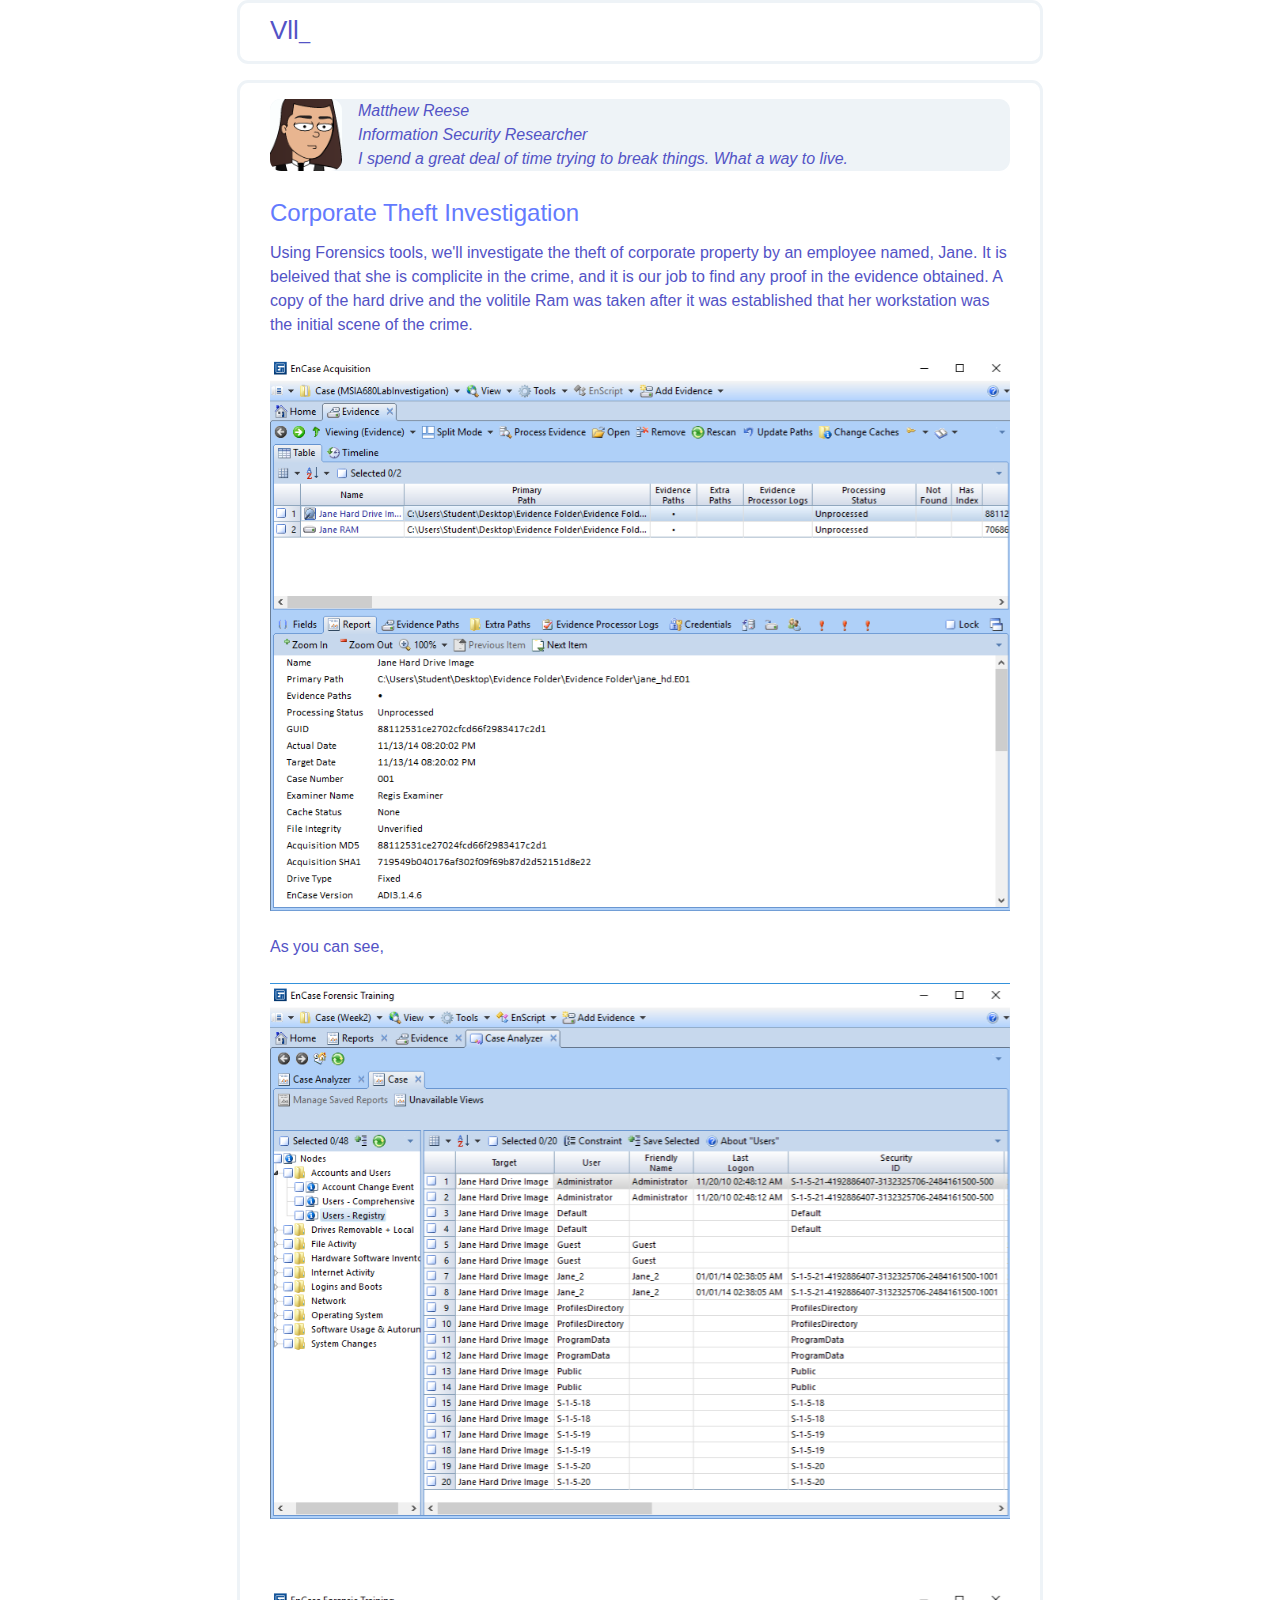
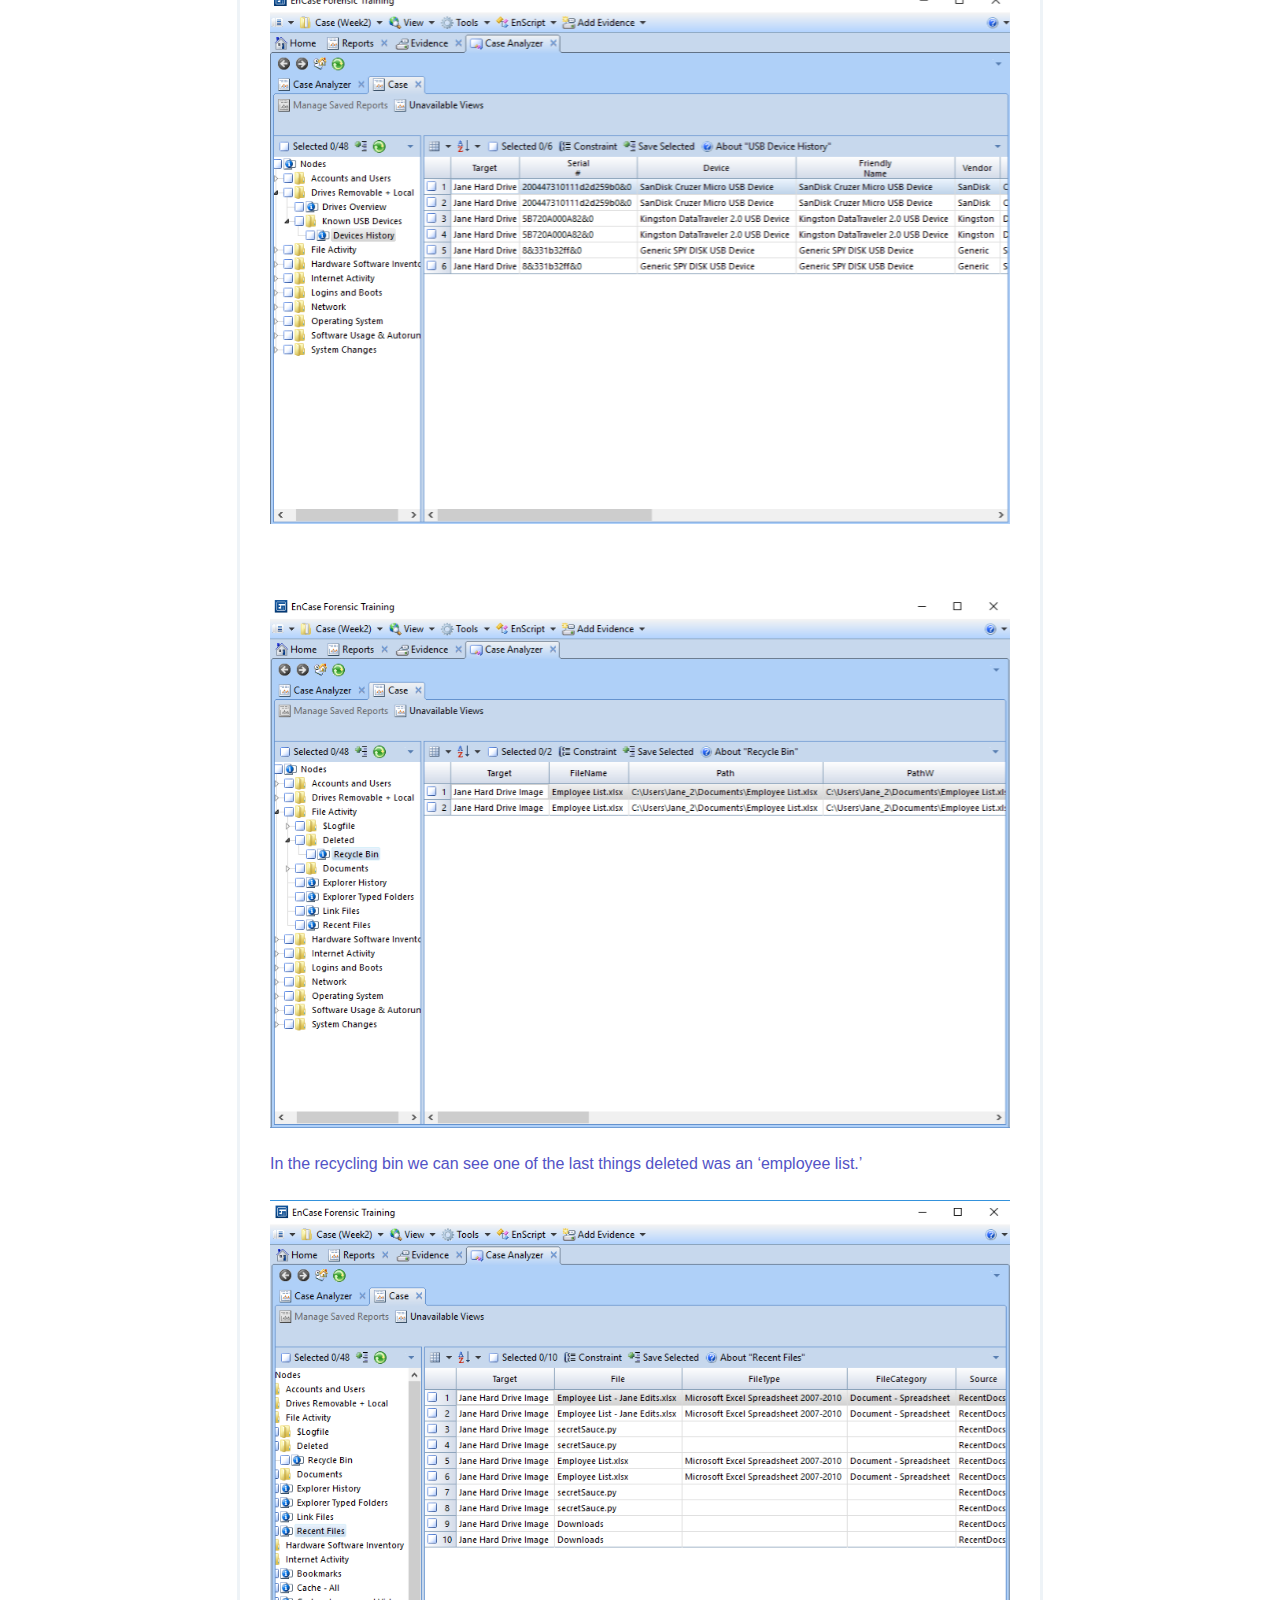
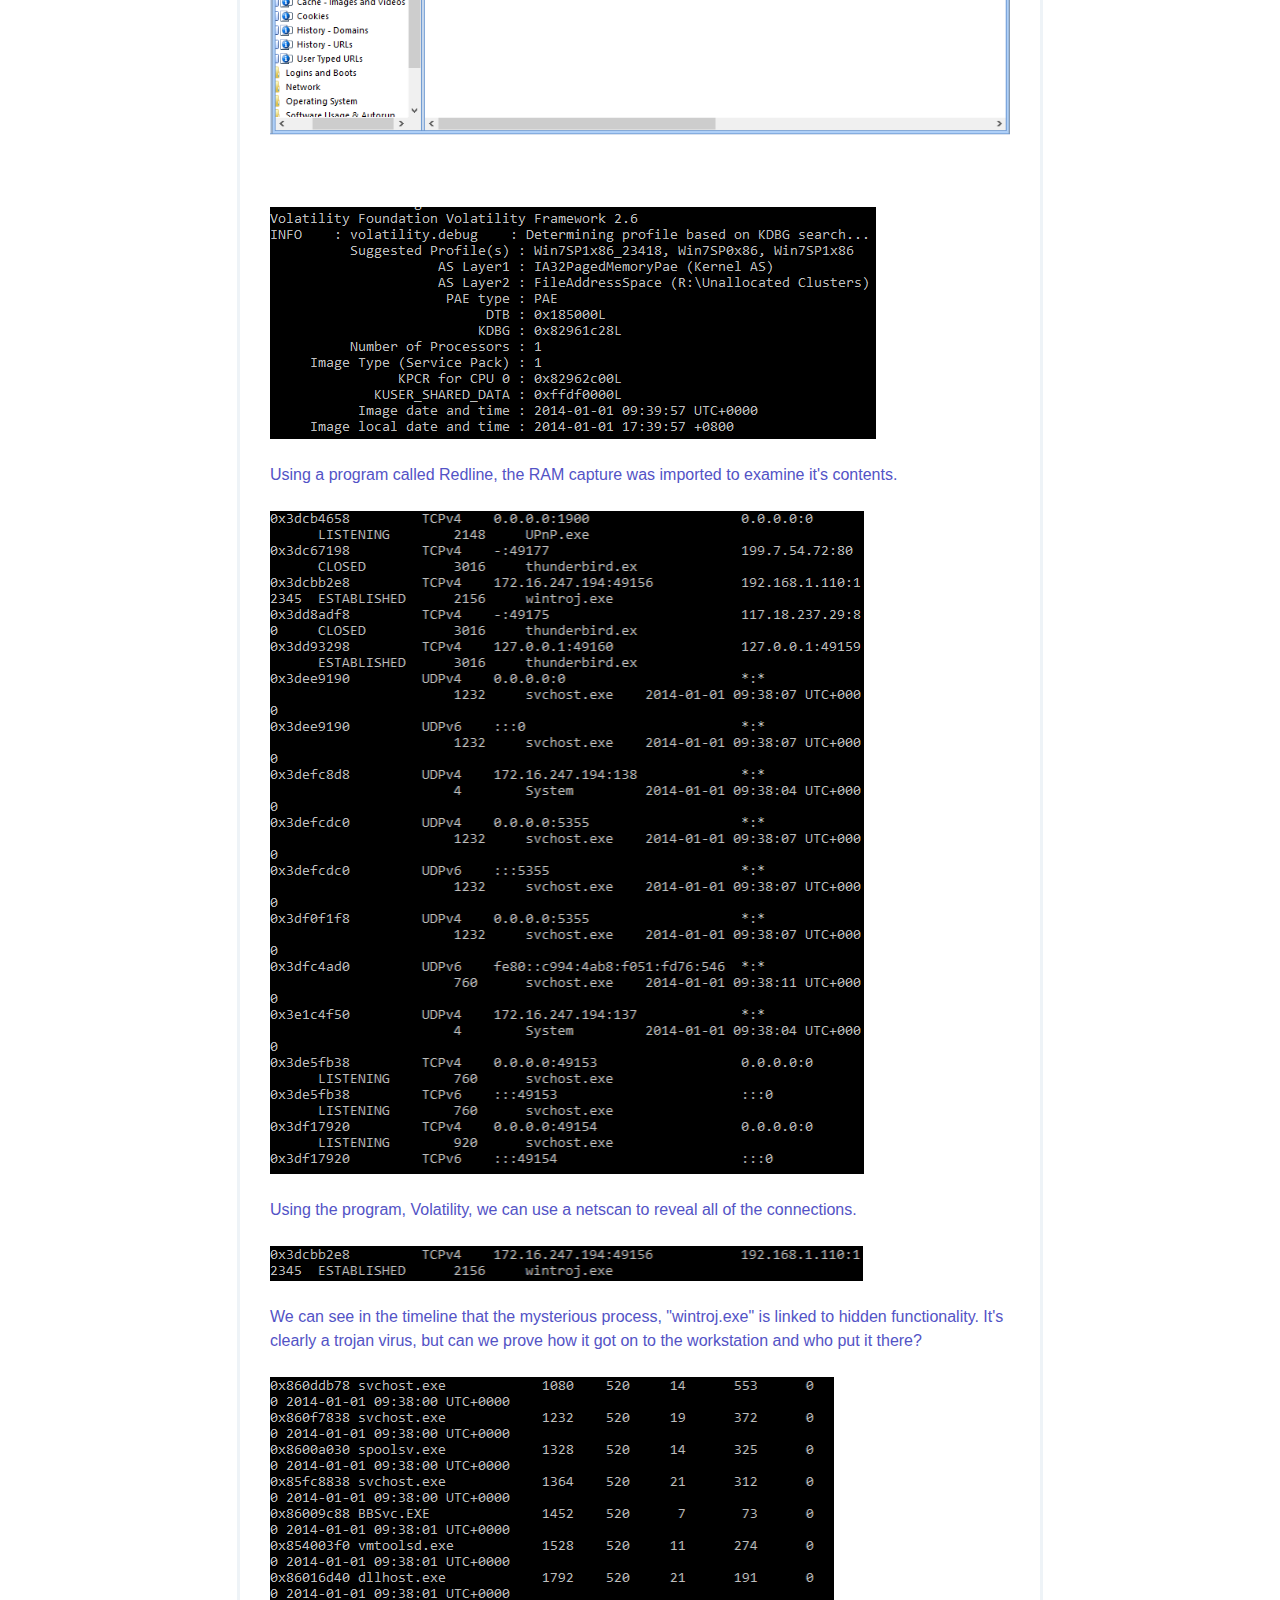
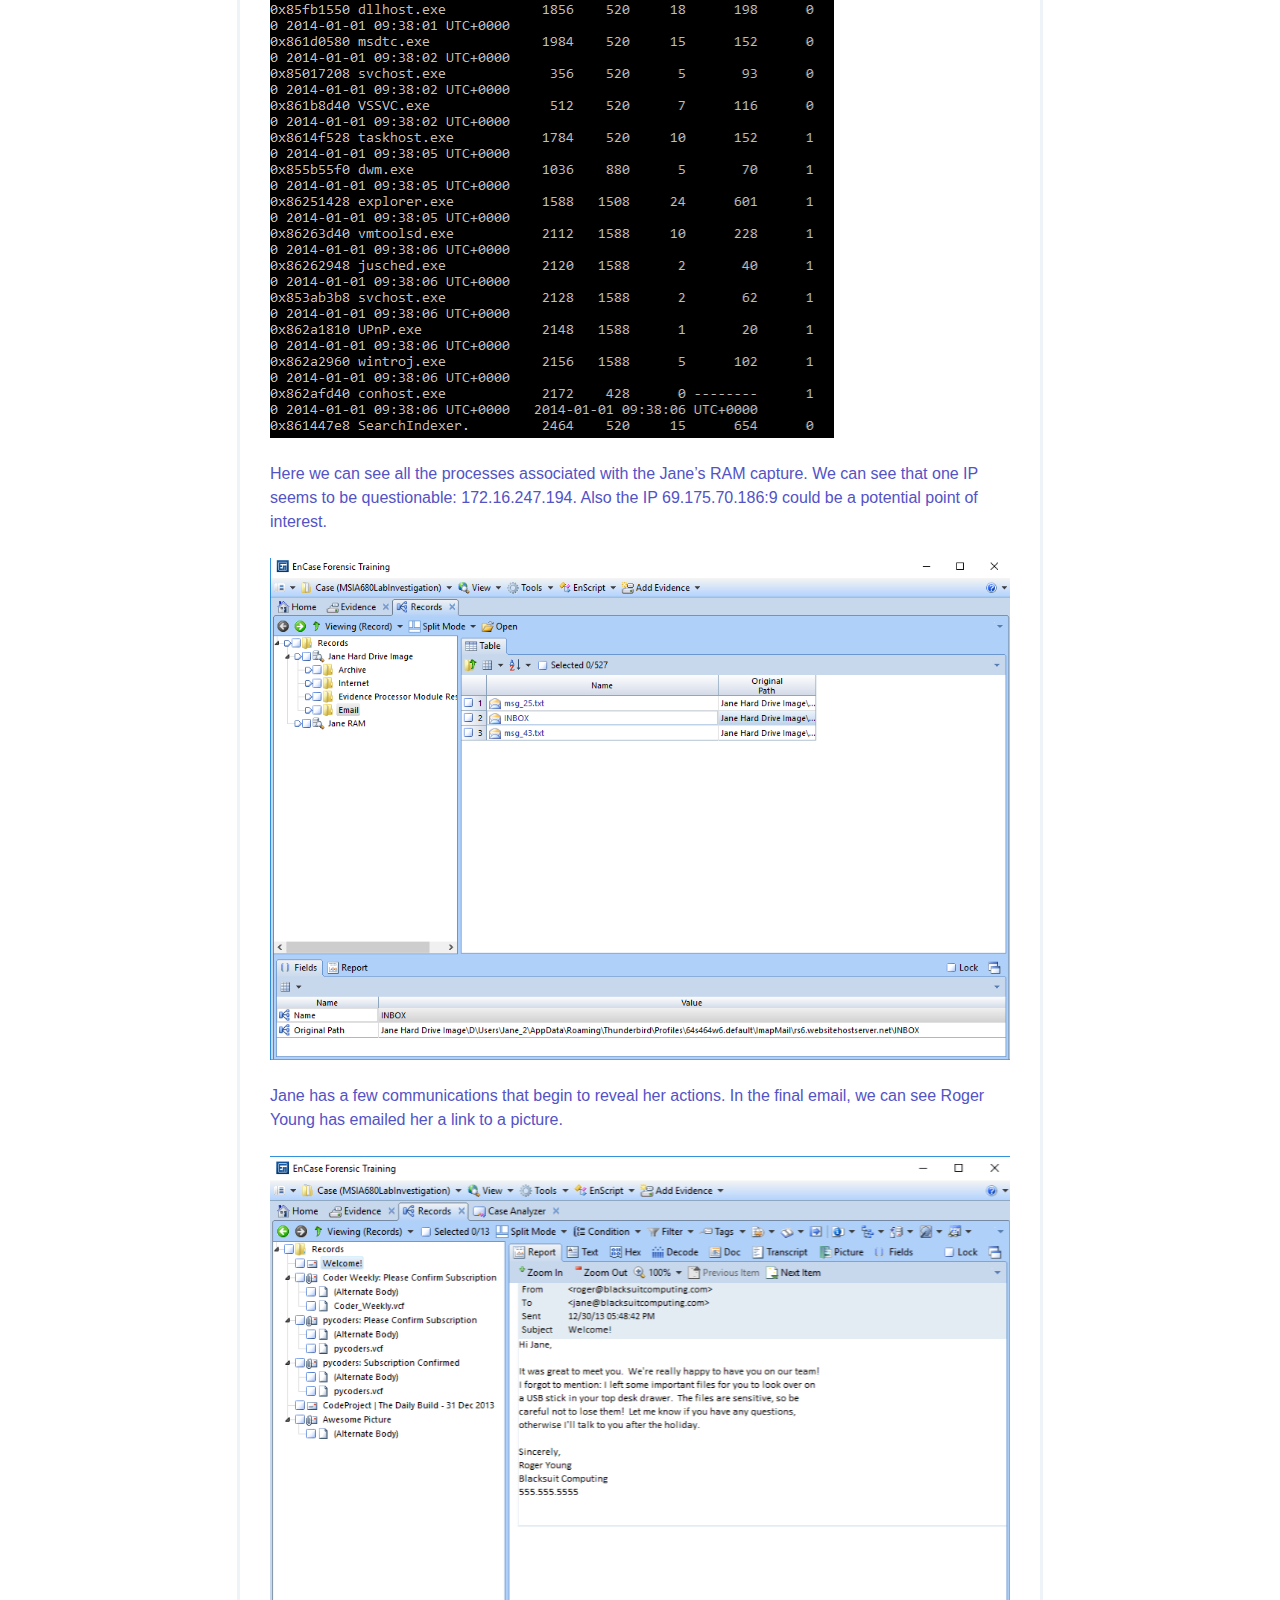
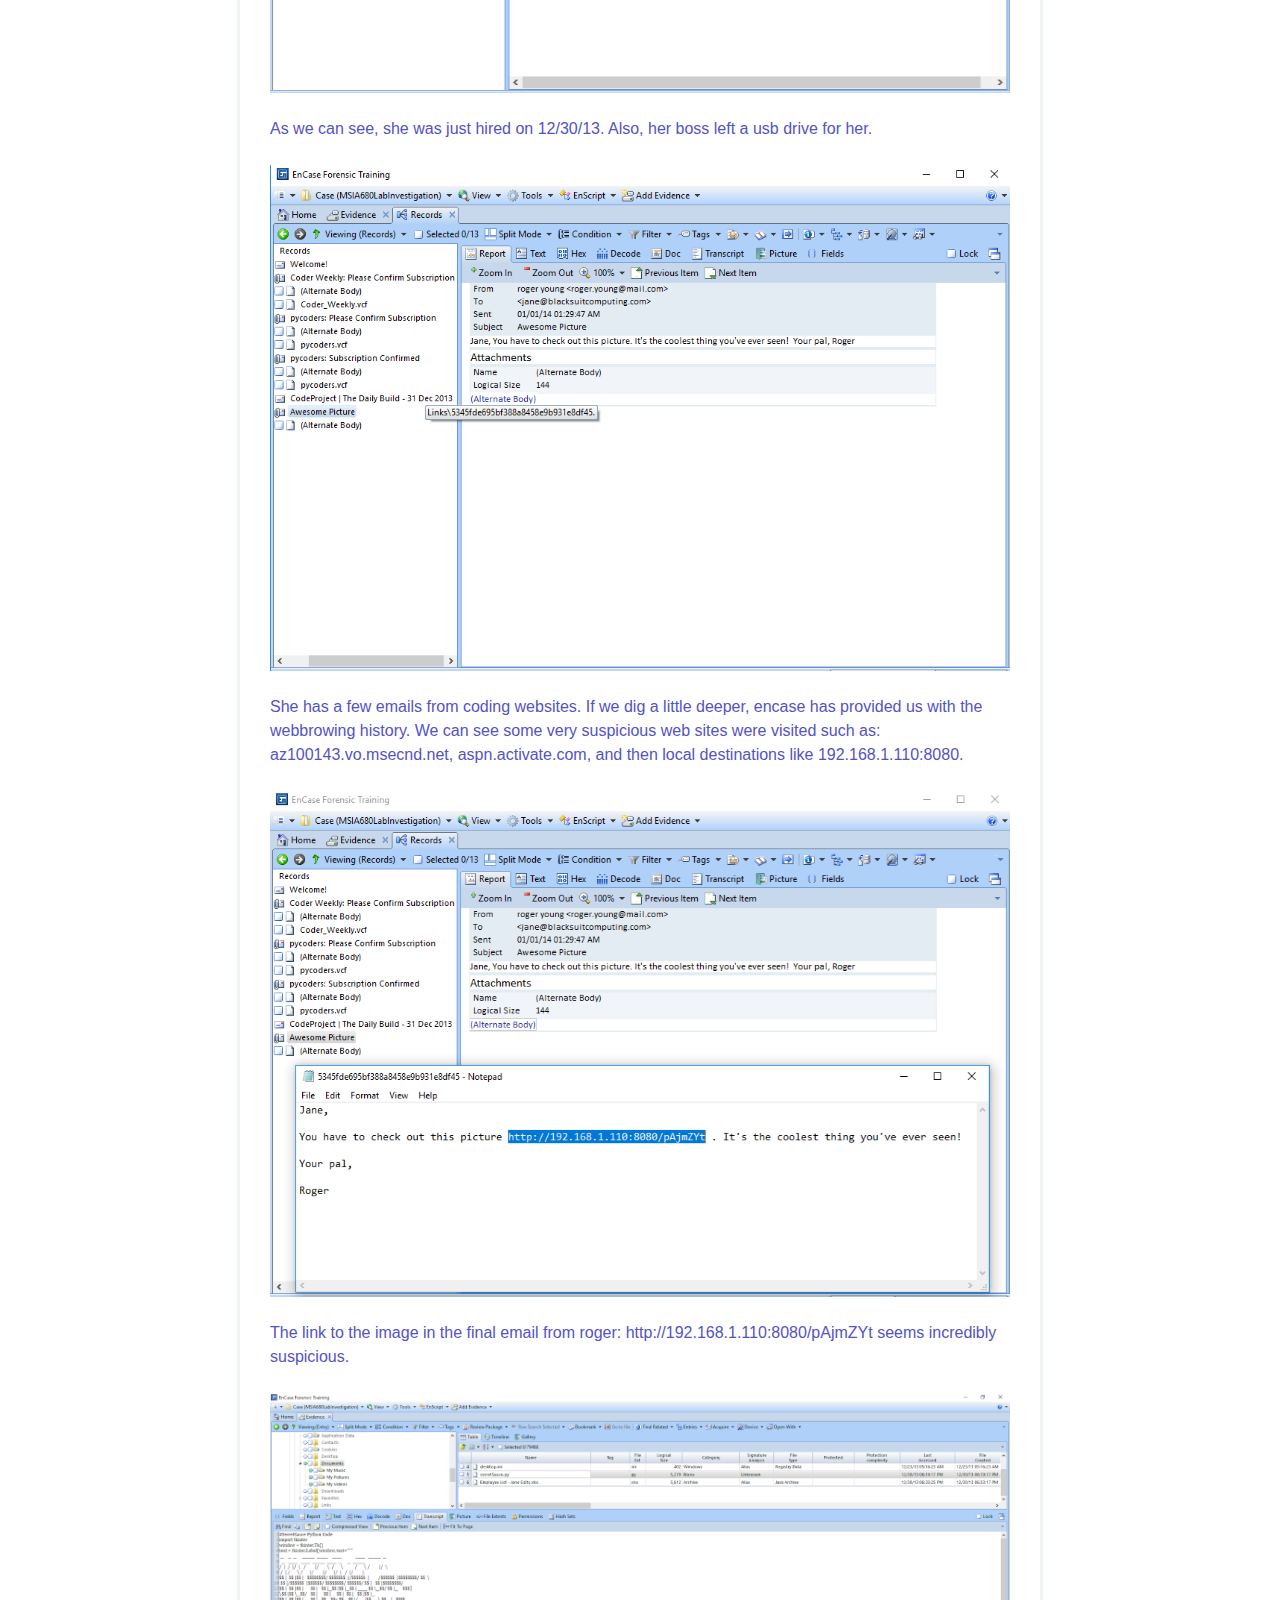
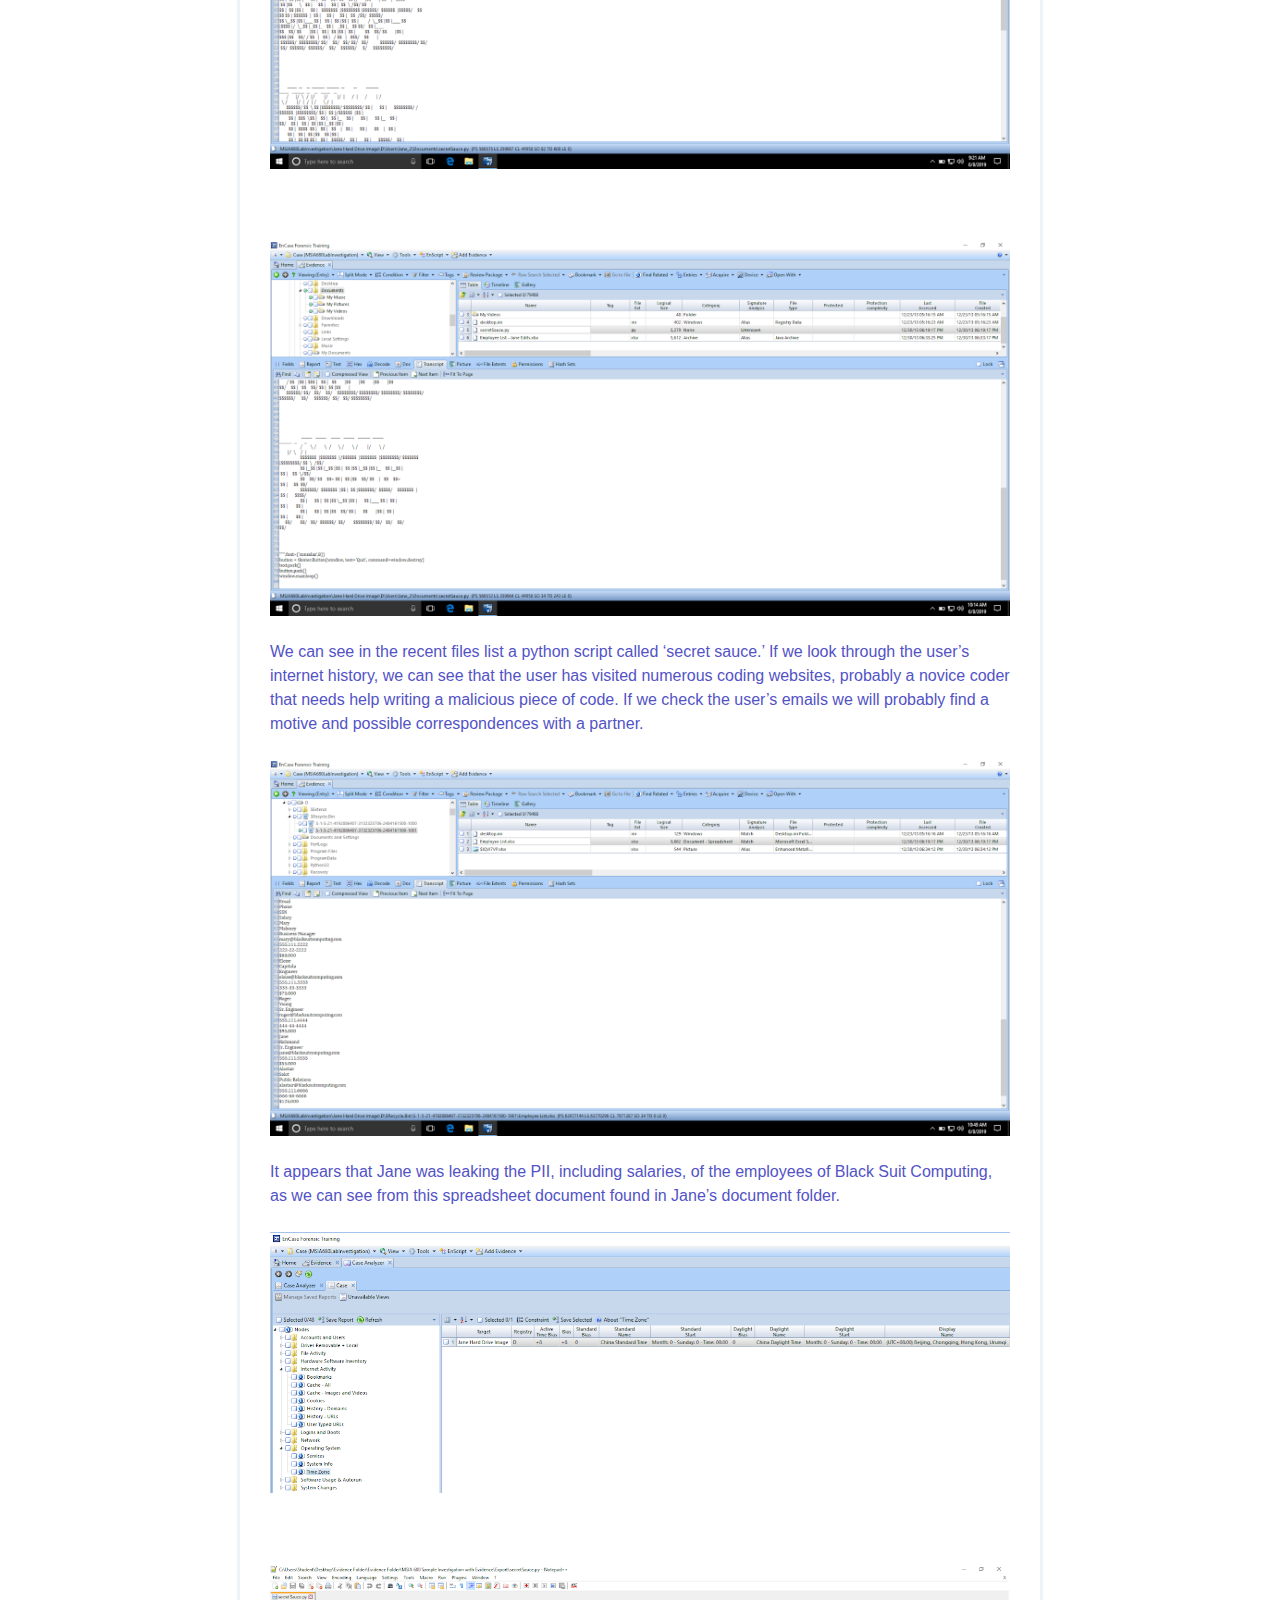
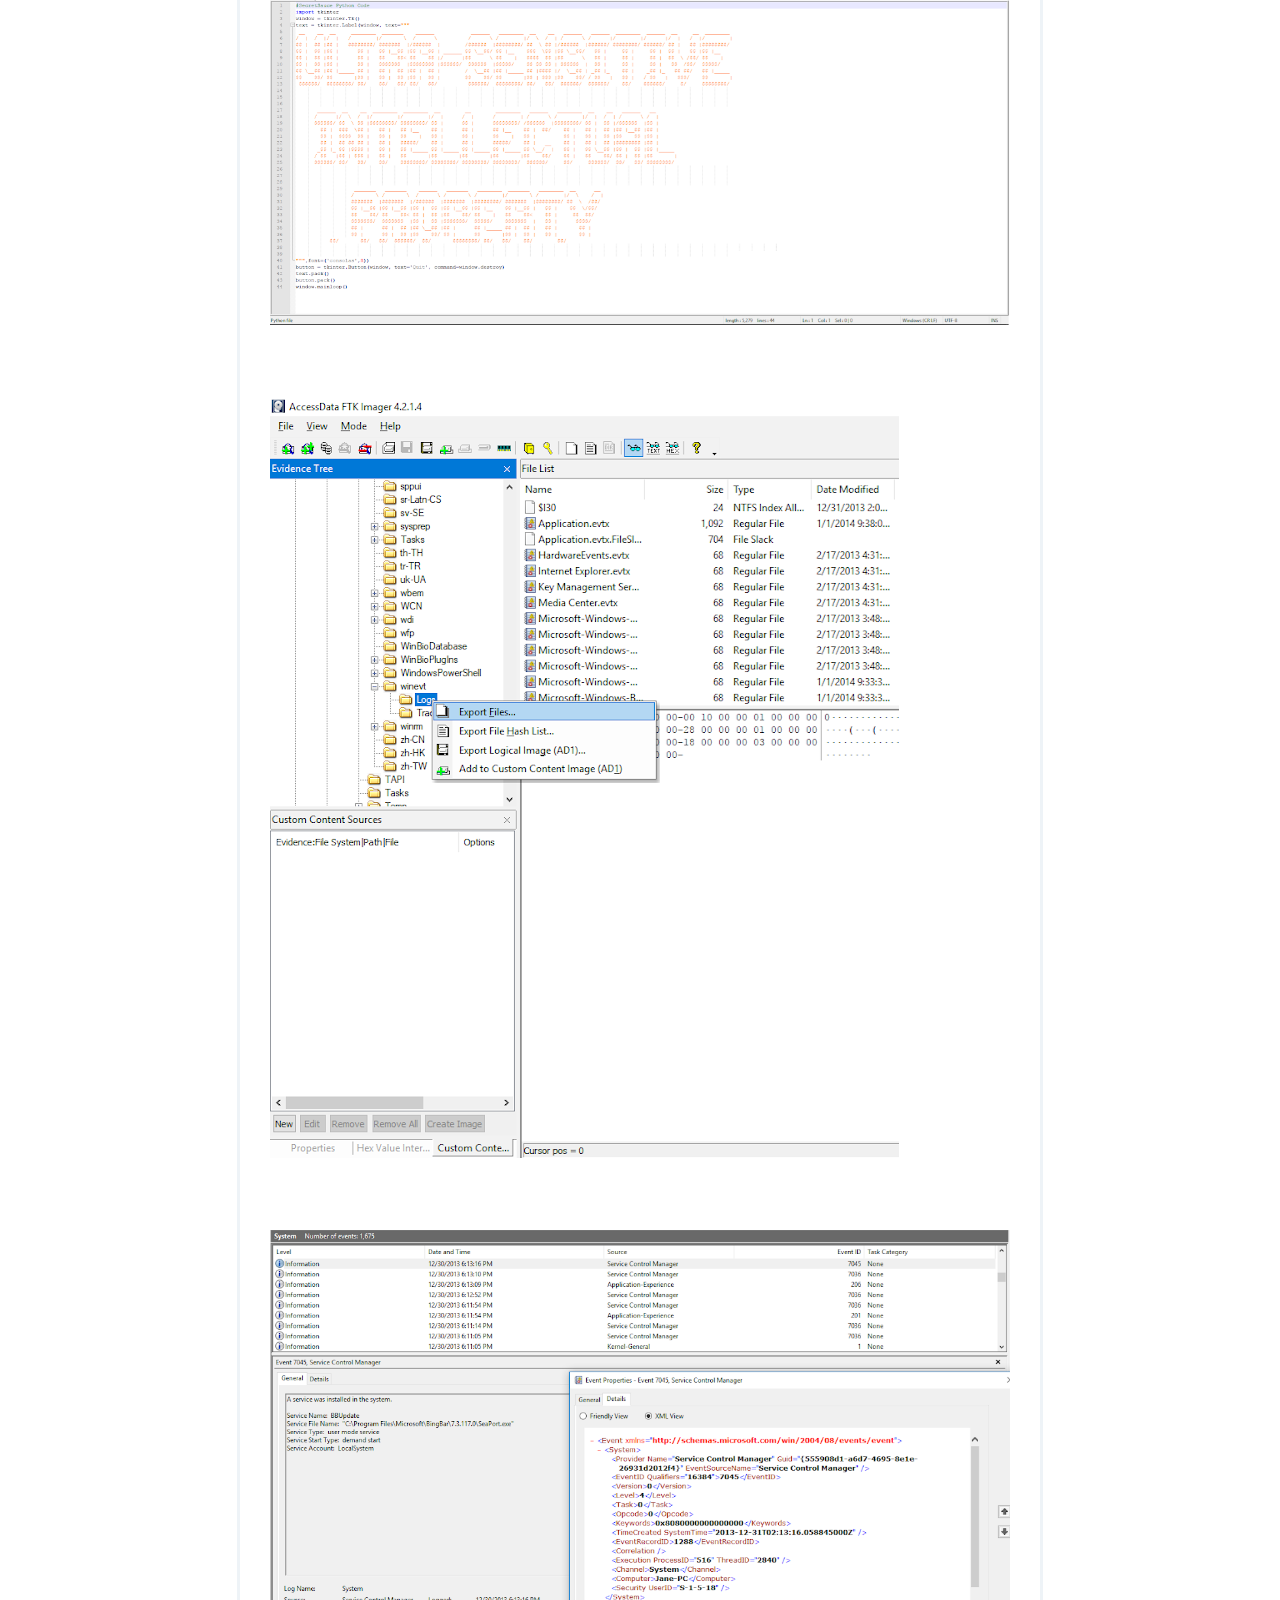
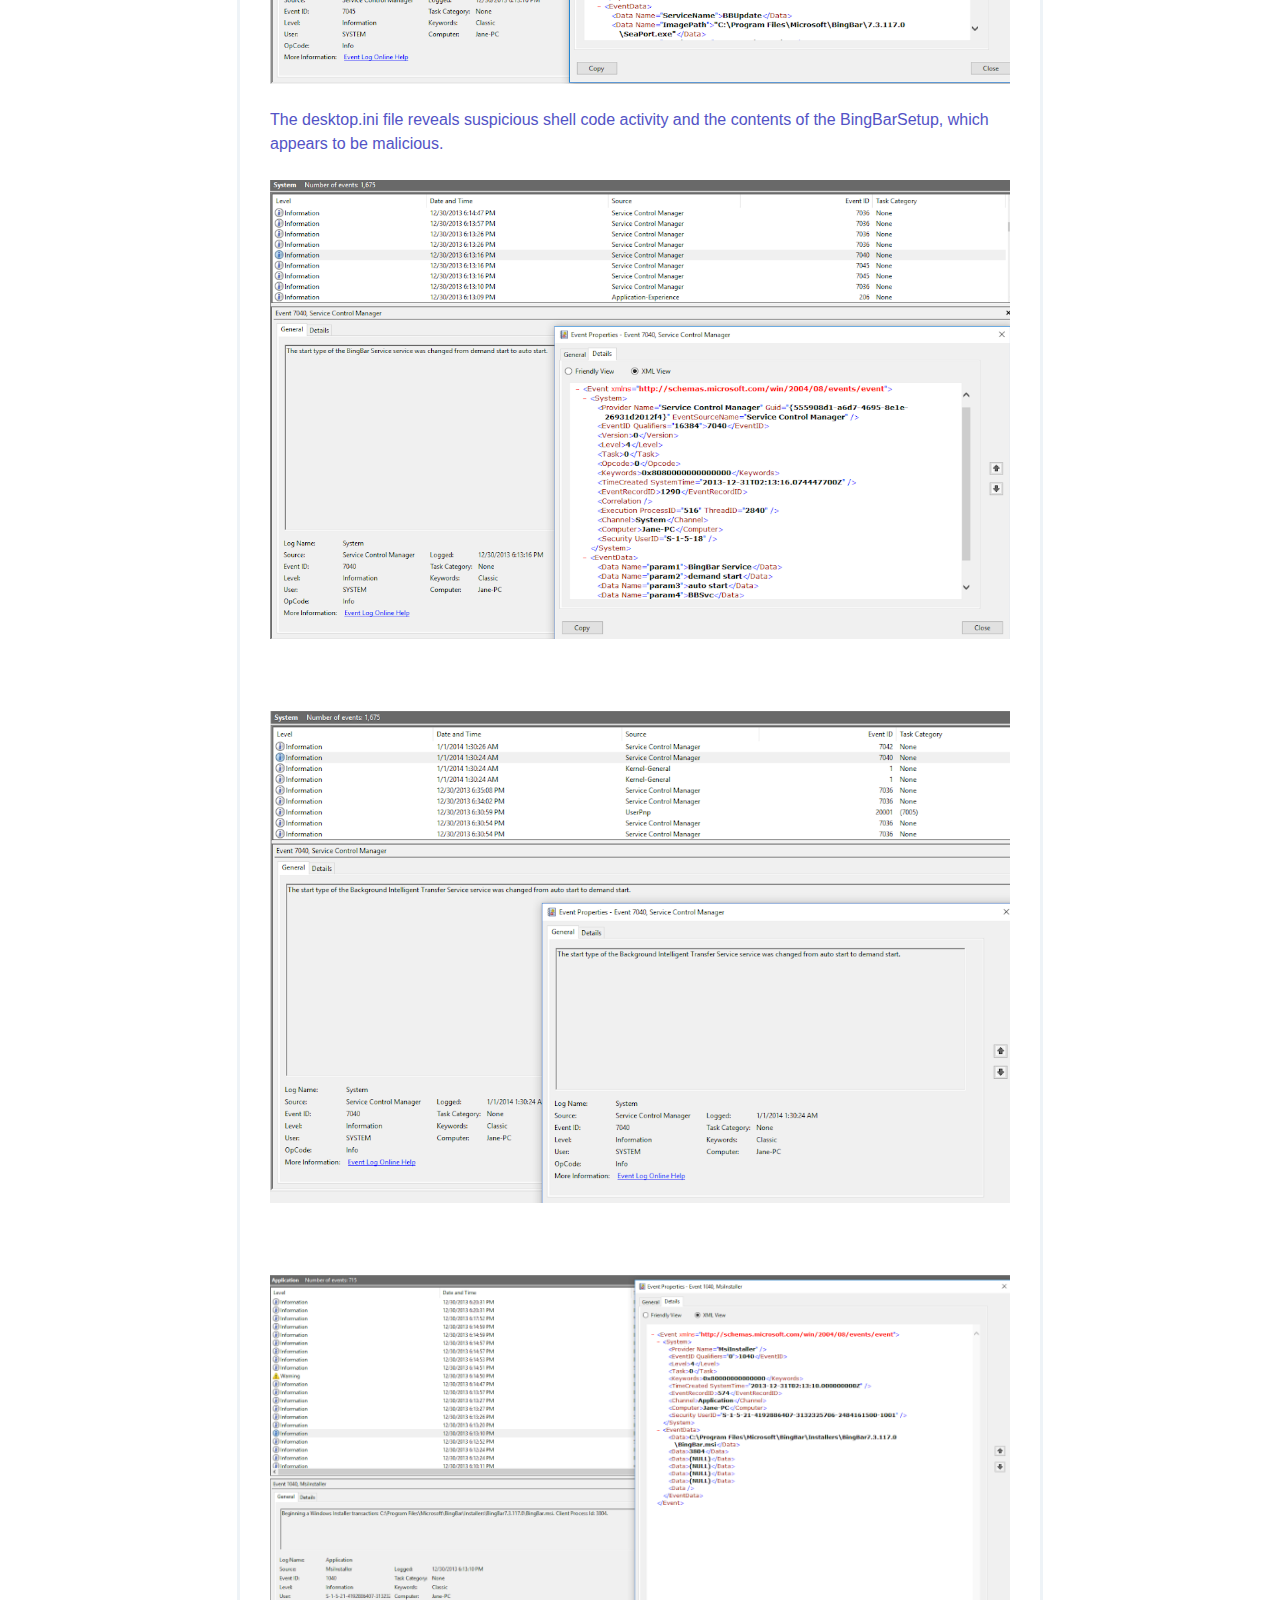
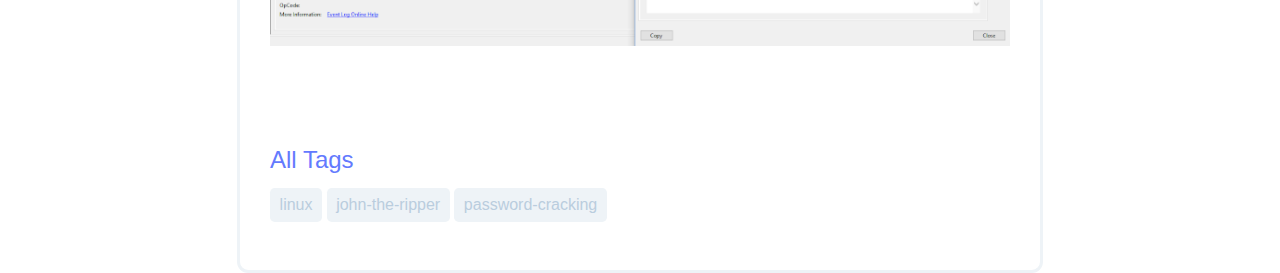
==== forensics/corporate-theft-investigation.html @ 973d0302 "Update corporate-theft-investigation.html" ====
<!DOCTYPE html>
<html lang="en" data-theme="dark" class="theme--dark fontawesome-i2svg-active fontawesome-i2svg-complete">
  
  <head>
  <meta charset="utf-8">
  <meta http-equiv="X-UA-Compatible" content="IE=edge">
  <meta name="viewport" content="width=device-width, initial-scale=1"><!-- Begin Jekyll SEO tag v2.5.0 -->
<title>Vll</title>
  <meta name="generator" content="Jekyll v3.8.5" />
 <meta property="og:title" content="Vll" />
 <meta property="og:locale" content="en_US" />
 <meta name="generator" content="Jekyll v3.8.5" />
 <meta property="og:title" content="Vll" />
 <meta property="og:locale" content="en_US" />
 <meta name="description" content="Infosec Walkthroughs, CTF challenges, and Articles about Cybersecurity." />
 <meta property="og:description" content="Infosec Walkthroughs, CTF challenges, and Articles about Cybersecurity." />
 <link rel="canonical" href="https://vll.github.io/" />
 <meta property="og:url" content="https://vll.github.io/" />
 <meta property="og:site_name" content="Vll" />
 <link rel="stylesheet" href="/assets/style.css"> 
 </head> 
  
<body>
<div class="site-header">
  <div class="wrapper">
    <a class="site-title" rel="author" href="/">Vll<b class="command_prompt"></b><b class="blinking_cursor">_</b></a>
    </div>
   </div>
	
  <main class="page-content" aria-label="Content">
      <div class="wrapper">
        <div class="author-box">
<img src="/avatar.png" width="256px" height="256px" class="author-avatar" onclick="window.open('https://twitter.com/matthew_s_reese','_blank');">

<h7>
	Matthew Reese<br>
	Information Security Researcher<br>
	I spend a great deal of time trying to break things. What a way to live.
</h7>
</div>
	      
<h2>Corporate Theft Investigation</h2>
	      
<h7>Using Forensics tools, we'll investigate the theft of corporate property by an employee named, Jane. It is beleived that she
is complicite in the crime, and it is our job to find any proof in the evidence obtained. A copy of the hard drive and the 
	volitile Ram was taken after it was established that her workstation was the initial scene of the crime.
	<br><br></h7>
	      
<img src="/forensics/Investigation01.png"><br><br>	      
<h7>As you can see, </h7> <br><br>
<img src="/forensics/Investigation02.png"><br><br>
	      <h7></h7> <br><br>
<img src="/forensics/Investigation03.png"><br><br>
	      <h7></h7> <br><br>
<img src="/forensics/Investigation04.png"><br><br>
	      <h7>In the recycling bin we can see one of the last things deleted was an ‘employee list.’
</h7> <br><br>
<img src="/forensics/Investigation05.png"><br><br>
	      <h7></h7> <br><br>
<img src="/forensics/Investigation06.png"><br><br>
	      <h7>Using a program called Redline, the RAM capture was imported to examine it's contents.</h7> <br><br>
<img src="/forensics/Investigation07.png"><br><br>
	      <h7>Using the program, Volatility, we can use a netscan to reveal all of the connections.</h7> <br><br>
<img src="/forensics/Investigation08.png"><br><br>
	      <h7>We can see in the timeline that the mysterious process, "wintroj.exe" is linked to hidden functionality.
	      It's clearly a trojan virus, but can we prove how it got on to the workstation and who put it there?</h7> <br><br>
<img src="/forensics/Investigation09.png"><br><br>
	      <h7>Here we can see all the processes associated with the Jane’s RAM capture. We can see that one IP 
		      seems to be questionable: 172.16.247.194. Also the IP 69.175.70.186:9 could be a potential 
		      point of interest.</h7> <br><br>
<img src="/forensics/Investigation10.png"><br><br>
	      <h7>Jane has a few communications that begin to reveal her actions. In the final email, we can 
		      see Roger Young has emailed her a link to a picture.</h7> <br><br>
<img src="/forensics/Investigation11.png"><br><br>
	      <h7>As we can see, she was just hired on 12/30/13. Also, her boss left a usb drive for her.</h7> <br><br>
<img src="/forensics/Investigation12.png"><br><br>
	      <h7>She has a few emails from coding websites. If we dig a little deeper, encase has provided us with the 
		      webbrowing history. We can see some very suspicious web sites were visited such as: az100143.vo.msecnd.net, 
		      aspn.activate.com, and then local destinations like 192.168.1.110:8080. </h7> <br><br>
<img src="/forensics/Investigation13.png"><br><br>
	      <h7>The link to the image in the final email from roger:  http://192.168.1.110:8080/pAjmZYt seems 
	      incredibly suspicious.</h7> <br><br>
<img src="/forensics/Investigation14.png"><br><br>
	      <h7></h7> <br><br>	      
<img src="/forensics/Investigation15.png"><br><br>
	      <h7>We can see in the recent files list a python script called ‘secret sauce.’ 
		      If we look through the user’s internet history, we can see that the user 
		      has visited numerous coding websites, probably a novice coder that needs 
		      help writing a malicious piece of code. If we check the user’s emails we 
		      will probably find a motive and possible correspondences with a partner.
</h7> <br><br>
<img src="/forensics/Investigation16.png"><br><br>
	      <h7>It appears that Jane was leaking the PII, including salaries, of the employees of Black Suit 
		      Computing, as we can see from this spreadsheet document found in Jane’s document folder. </h7> <br><br>
<img src="/forensics/Investigation17.png"><br><br>
	      <h7></h7> <br><br>
<img src="/forensics/Investigation18.png"><br><br>
	      <h7></h7> <br><br>
<img src="/forensics/Investigation19.png"><br><br>
	      <h7></h7> <br><br>
<img src="/forensics/Investigation20.png"><br><br>
	      <h7>The desktop.ini file reveals suspicious 
		      shell code activity and the contents 
		      of the BingBarSetup, which appears to be 
		      malicious.</h7> <br><br>
<img src="/forensics/Investigation21.png"><br><br>
	      <h7></h7> <br><br>
<img src="/forensics/Investigation22.png"><br><br>
	      <h7></h7> <br><br>
<img src="/forensics/Investigation23.png"><br><br>
	      <h7></h7> <br><br>
	      
	      
	      
	      
	      
	      
	      
	      
	      
<h2>All Tags</h2>        
  <div class="tag-cloud">
  <a href="/tag/linux/" class="set-5">linux</a> <a href="/tag/john-the-ripper/" class="set-1">john-the-ripper</a>
  <a href="/tag/password-cracking/" class="set-1">password-cracking</a>	  
</div>
</body>
</html>
---- assets/style.css ----
@charset "UTF-8";
div.wrapper {
  text-align: unset; }

@font-face {
  font-family: "Varela Round";
  src: url("/assets/fonts/VarelaRound-Regular.eot");
  src: url("/assets/fonts/VarelaRound-Regular.eot?#iefix") format("embedded-opentype"), url("/assets/fonts/VarelaRound-Regular.woff") format("woff"), url("/assets/fonts/VarelaRound-Regular.ttf") format("truetype"), url("/assets/fonts/VarelaRound-Regular.svg#aller") format("svg");
  font-weight: normal;
  font-style: normal; }
@font-face {
  font-family: "Roboto Mono";
  src: url("/assets/fonts/RobotoMono-Medium.eot");
  src: url("/assets/fonts/RobotoMono-Medium.eot?#iefix") format("embedded-opentype"), url("/assets/fonts/RobotoMono-Medium.woff") format("woff"), url("/assets/fonts/RobotoMono-Medium.ttf") format("truetype"), url("/assets/fonts/RobotoMono-Medium.svg#aller") format("svg");
  font-weight: normal;
  font-style: normal; }
.color-pink {
  color: #F24784 !important; }

.color-red {
  color: #FC4957 !important; }

.color-orange {
  color: #EA9D53 !important; }

.color-yellow {
  color: #FCBC28 !important; }

.color-teal {
  color: #4BC997 !important; }

.color-green {
  color: #50BD6A !important; }

.color-cyan {
  color: #4FC1E4 !important; }

.color-blue {
  color: #637AFE !important; }

.color-indigo {
  color: #6775C4 !important; }

.color-purple {
  color: #8E59D7 !important; }

.color-pink-hover:hover {
  color: #F24784 !important; }

.color-red-hover:hover {
  color: #FC4957 !important; }

.color-orange-hover:hover {
  color: #EA9D53 !important; }

.color-yellow-hover:hover {
  color: #FCBC28 !important; }

.color-teal-hover:hover {
  color: #4BC997 !important; }

.color-green-hover:hover {
  color: #50BD6A !important; }

.color-cyan-hover:hover {
  color: #4FC1E4 !important; }

.color-blue-hover:hover {
  color: #637AFE !important; }

.color-indigo-hover:hover {
  color: #6775C4 !important; }

.color-purple-hover:hover {
  color: #8E59D7 !important; }

@keyframes blinker {
  50% {
    opacity: 0; } }
@keyframes type {
  from {
    width: 0; } }
body {
  font: 500 16px/1.5 "Varela Round", sans-serif;
  -webkit-text-size-adjust: 100%;
  -webkit-font-feature-settings: "kern" 1;
  -moz-font-feature-settings: "kern" 1;
  -o-font-feature-settings: "kern" 1;
  font-feature-settings: "kern" 1;
  font-kerning: normal;
  display: flex;
  min-height: 100vh;
  flex-direction: column; }
  .theme--dark body {
    background-color: #ffffff;
    color: #5353c6; }
  .theme--light body {
    background-color: #DAE4ED;
    color: #1E2227; }

body, html {
  margin: 0;
  padding: 0; }

*:focus {
  outline: none; }

/**
 * Set `margin-bottom` to maintain vertical rhythm
 */
h1, h2, h3, h4, h5, h6,
blockquote, pre,
ul, ol, dl, figure,
.highlight {
  margin-bottom: 10px; }

h7 {
  border-radius: 0.9em;
}

p {
  margin: 0.5em 0; }

figure {
  width: 100%;
  margin: 0; }

h1, h2, h3, h4, h5, h6 {
  color: #637AFE; }

/**
 * `main` element
 */
main {
  display: block;
  /* Default value of `display` of `main` element is 'inline' in IE 11. */ }

/**
 * Images
 */
img {
  max-width: 100%;
  vertical-align: middle; }

/**
 * Figures
 */
figure > img {
  display: block; }

figcaption {
  font-size: 14px; }

/**
 * Lists
 */
ul, ol {
  margin-left: 30px; }

li > ul,
li > ol {
  margin-bottom: 0; }

video {
  width: 100%;
  border-radius: 0.3em; }

/**
 * Headings
 */
h1, h2, h3, h4, h5, h6 {
  font-weight: 500;
  margin-top: 1em;
  margin-bottom: 0.4em;
  text-align: left; }

/**
 * Links
 */
a {
  color: #5353c6;
  text-decoration: none; }
  a:hover {
    text-decoration: underline; }
    .theme--dark a:hover {
      color: #DAE4ED; }
    .theme--light a:hover {
      color: #1E2227; }
  .social-media-list a:hover {
    text-decoration: none; }
    .social-media-list a:hover .username {
      text-decoration: underline; }

/**
 * Blockquotes
 */
blockquote {
  font-size: 18px;
  letter-spacing: -1px;
  font-style: italic; }
  .theme--dark blockquote {
    color: #1E2227; }
  .theme--light blockquote {
    color: #f2f6f9; }
  blockquote > :last-child {
    margin-bottom: 0; }

/**
 * Code formatting
 */
pre, code {
  font-size: 15px;
  border-radius: 0.3em; }
  .theme--dark pre,
  .theme--dark code {
    background-color: #1E2227;
    color: #DAE4ED; }
  .theme--light pre, .theme--light code {
    background-color: #1E2227;
    color: #DAE4ED; }

code {
  padding: 1px 5px; }

pre {
  padding: 8px 12px;
  overflow-x: auto; }
  pre > code {
    border: 0;
    padding-right: 0;
    padding-left: 0; }

/**
 * Wrapper
 */
.wrapper {
  max-width: -webkit-calc(800px - (30px));
  max-width: calc(800px - (30px));
  margin-right: auto;
  border: solid;
  border-color: #eef3f7;
  border-radius: 0.7em;
  margin-left: auto;
  padding-right: 15px;
  padding-left: 15px; }
  @media screen and (min-width: 800px) {
    .wrapper {
      max-width: -webkit-calc(800px - (30px * 2));
      max-width: calc(800px - (30px * 2));
      padding-right: 30px;
      padding-left: 30px; } }

/**
 * Clearfix
 */
.wrapper:after {
  content: "";
  display: table;
  clear: both; }

.site-header {
  min-height: 55.95px;
  line-height: 54px;
  position: relative; }
  .site-header .blinking_cursor {
    animation: blinker 1s none infinite;
    font-size: 20px; }
  .site-header .command_prompt {
    color: #637AFE;
    font-size: 16px; }
    .site-header .command_prompt svg {
      width: 20px;
      height: 20px;
      margin-bottom: -1px;
      margin-left: 1px; }
    .site-header .command_prompt:before {
      content: "";
      font-family: "Font Awesome 5 Free";
      font-weight: 900;
      font-style: normal;
      font-variant: normal;
      text-rendering: auto;
      font-weight: 900;
      display: none;
      -webkit-font-smoothing: antialiased; }

.site-title {
  font-size: 26px;
  font-weight: 300;
  margin-bottom: 0;
  float: left; }
  @media screen and (max-width: 600px) {
    .site-title {
      padding-right: 45px; } }
  .site-title, .site-title:visited, .site-title:hover {
    text-decoration: none; }
    .theme--dark .site-title, .theme--dark .site-title:visited, .theme--dark .site-title:hover {
      color: #5353c6; }
    .theme--light .site-title, .theme--light .site-title:visited, .theme--light .site-title:hover {
      color: #1E2227; }

.site-footer {
  margin-bottom: 2em; }

.wrapper {
  text-align: justify; }

/**
 * Author box
 */
.author-box {
  margin-bottom: 1em;
  margin-top:1em;
  text-align: left;
  min-height: 72px;
  background-color: #eef3f7;
  border-radius: 0.7em;
  font-style: italic; }
  .author-box > .author-avatar {
    float: left;
    white-space: pre-line;
    margin-right: 1em;
    width: 72px;
    height: 72px;
    border-radius: 0.7em; }

.site-header {
  margin-bottom: 1em; }

.post-title {
  text-align: left; }
  .theme--dark .post-title {
    color: #DAE4ED; }
  .theme--light .post-title {
    color: #1E2227; }

.post-description {
  margin-top: 1em;
  font-size: 18.4px;
  white-space: nowrap;
  overflow: hidden;
  width: 100%;
  animation: type 2s steps(60, end);
  margin-bottom: 1em; }
  .theme--dark .post-description {
    color: #DAE4ED; }
  .theme--light .post-description {
    color: #1E2227; }
  .post-description > svg {
    color: #637AFE;
    margin-right: 0.6em;
    margin-bottom: -1px; }
  .post-description:after {
    content: "_";
    animation: blinker 1s none infinite;
    font-size: 16px; }
  .post-description:before {
    content: "";
    font-family: "Font Awesome 5 Free";
    font-weight: 900;
    font-style: normal;
    font-variant: normal;
    text-rendering: auto;
    font-weight: 900;
    display: none;
    -webkit-font-smoothing: antialiased; }

.post {
  margin-bottom: 2em; }
  .post .post-date {
    margin-top: 1em;
    font-size: 12px;
    margin-top: 1em;
    margin-left: 0.5em; }
    .theme--dark .post .post-date {
      color: #1E2227; }
    .theme--light .post .post-date {
      color: #15171A; }
  .theme--dark .post strong {
    color: white; }
  .theme--light .post strong {
    color: black; }
  .post img {
    border-radius: 0.3em;
    width: 100%; }
  .post ol > li {
    margin-left: 1em;
    text-align: left;
    margin-bottom: 0.6em; }
  .post ul > li {
    text-align: left;
    margin-bottom: 0.6em;
    list-style: none;
    margin-left: 0; }
    .theme--dark .post ul > li {
      color: #ade0b9; }
    .theme--light .post ul > li {
      color: #50BD6A; }
    .post ul > li svg {
      margin-right: 0.65em;
      margin-bottom: -1px; }
      .theme--dark .post ul > li svg {
        color: #50BD6A; }
      .theme--light .post ul > li svg {
        color: #9ad9a9; }
    .post ul > li:before {
      content: "";
      font-family: "Font Awesome 5 Free";
      font-weight: 900;
      font-style: normal;
      font-variant: normal;
      text-rendering: auto;
      font-weight: 900;
      display: none;
      -webkit-font-smoothing: antialiased; }
  .post ul, .post ol {
    padding: 0;
    margin-left: 0.5em; }
  .post > blockquote {
    margin-top: 2em;
    margin-bottom: 1em;
    margin-left: 0.5em;
    font-style: italic; }
    .theme--dark .post > blockquote {
      color: #fddb8d; }
    .theme--light .post > blockquote {
      color: #FCBC28; }
    .post > blockquote:before {
      content: "";
      font-family: "Font Awesome 5 Free";
      font-weight: 900;
      font-style: normal;
      font-variant: normal;
      text-rendering: auto;
      font-weight: 900;
      display: none;
      -webkit-font-smoothing: antialiased; }
    .post > blockquote > svg.svg-inline--fa {
      float: left;
      width: 3em;
      height: 3em;
      margin-right: 1em; }
      .theme--dark .post > blockquote > svg.svg-inline--fa {
        color: #fddb8d; }
      .theme--light .post > blockquote > svg.svg-inline--fa {
        color: #FCBC28; }
    .theme--dark .post > blockquote > ul > li > svg {
      color: #fddb8d; }
    .theme--light .post > blockquote > ul > li > svg {
      color: #FCBC28; }
    .theme--dark .post > blockquote li {
      color: #FCBC28; }
    .theme--light .post > blockquote li {
      color: #eea703; }
    .post > blockquote li:before {
      content: ""; }
    .post > blockquote li > svg {
      margin-left: 2em; }

.post-link-wrapper {
  margin-bottom: 1.1em; }
  .post-link-wrapper > .post-link {
    font-size: 16px;
    font-size: 20px; }
  .post-link-wrapper > .post-meta {
    font-size: 14px; }
    .theme--dark .post-link-wrapper > .post-meta {
      color: #1E2227; }
    .theme--light .post-link-wrapper > .post-meta {
      color: #15171A; }

.tag-cloud {
  margin-bottom: 2em;
  text-align: left; }
  .tag-cloud > a {
    display: inline-block;
    margin-bottom: 1em; }

.tag, .tag-cloud > a {
  color: #bacdde;
  padding: 0.3em 0.6em;
  border-radius: 0.3em; }
  .theme--dark .tag, .theme--dark .tag-cloud > a {
    background-color: #eef3f7; }
  .theme--light .tag, .theme--light .tag-cloud > a {
    background-color: #bacdde; }
  .tag:hover, .tag-cloud > a:hover {
    text-decoration: none;
    color: #9ad9a9 !important; }
    .theme--dark .tag:hover, .theme--dark .tag-cloud > a:hover {
      background-color: #292f35; }
    .theme--light .tag:hover, .theme--light .tag-cloud > a:hover {
      background-color: white; }
  .tag > svg, .tag-cloud > a > svg {
    margin-right: 0.4em; }
  .tag:before, .tag-cloud > a:before {
    content: "";
    font-family: "Font Awesome 5 Free";
    font-weight: 900;
    font-style: normal;
    font-variant: normal;
    text-rendering: auto;
    font-weight: 900;
    display: none;
    -webkit-font-smoothing: antialiased; }

.post-tags {
  margin-top: 0.3em;
  margin-bottom: 0.5em; }

.credits {
  font-size: 10px; }
  .theme--dark .credits {
    color: #292f35; }
  .theme--light .credits {
    color: white; }
  .credits > a {
    text-decoration: underline; }
    .theme--dark .credits > a {
      color: #343b44; }
    .theme--light .credits > a {
      color: white; }

.pagination {
  font-size: 20px;
  margin: 1em 0; }
  .pagination > a, .pagination > span {
    font-weight: normal;
    display: inline-block;
    min-width: 1em;
    padding: 0.3em 0.6em;
    border-radius: 0.3em;
    text-align: center; }
    .pagination > a:hover, .pagination > span:hover {
      text-decoration: none; }
    .pagination > a svg, .pagination > span svg {
      padding-left: 0.1em; }
  .pagination > a {
    color: #50BD6A; }
    .theme--dark .pagination > a {
      background-color: #1E2227; }
    .theme--light .pagination > a {
      background-color: #f2f6f9; }
    .pagination > a:hover {
      color: #9ad9a9; }
      .theme--dark .pagination > a:hover {
        background-color: #292f35; }
      .theme--light .pagination > a:hover {
        background-color: white; }
  .theme--dark .pagination > span {
    color: #95b2cc;
    background-color: #171a1e; }
  .theme--light .pagination > span {
    color: black;
    background-color: #e8eef4; }

.social_links {
  float: right;
  text-align: right;
  display: inline-block; }
  .social_links > a {
    display: inline-block;
    padding-left: 0.3em;
    font-size: 27px; }
    .theme--dark .social_links > a {
      color: #b8cbdc; }
    .theme--light .social_links > a {
      color: #08090a; }

ul.related-posts {
  margin: 0;
  margin-left: 1em;
  padding: 0; }
  ul.related-posts > li {
    list-style: none;
    margin-left: 0; }
    ul.related-posts > li a {
      display: inline-block;
      padding-top: 0.5em;
      padding-bottom: 0.5em; }
    ul.related-posts > li h3 {
      display: inline-block;
      margin: 0; }
    ul.related-posts > li > svg.svg-inline--fa {
      color: #50BD6A;
      margin-right: 0.3em;
      width: 22px;
      height: 22px;
      margin-bottom: -2px; }
    ul.related-posts > li:before {
      content: "";
      font-family: "Font Awesome 5 Free";
      font-weight: 900;
      font-style: normal;
      font-variant: normal;
      text-rendering: auto;
      font-weight: 900;
      display: none;
      -webkit-font-smoothing: antialiased; }

#theme-toggle {
  background-color: transparent;
  border: none;
  float: right;
  display: inline-block; }
  #theme-toggle.dark:before {
    content: "";
    font-family: "Font Awesome 5 Free";
    font-weight: 900;
    font-style: normal;
    font-variant: normal;
    text-rendering: auto;
    font-weight: 900;
    display: none;
    -webkit-font-smoothing: antialiased; }
  .theme--dark #theme-toggle.dark {
    color: #DAE4ED; }
  .theme--light #theme-toggle.dark {
    color: #1E2227; }
  #theme-toggle.light {
    color: #FCBC28; }
    #theme-toggle.light:before {
      content: "";
      font-family: "Font Awesome 5 Free";
      font-weight: 900;
      font-style: normal;
      font-variant: normal;
      text-rendering: auto;
      font-weight: 900;
      display: none;
      -webkit-font-smoothing: antialiased; }

.toggleWrapper {
  display: inline-block;
  float: right;
  position: relative; }
  .toggleWrapper input {
    display: none !important; }

.toggle {
  cursor: pointer;
  display: inline-block;
  position: relative;
  width: 49px;
  height: 28px;
  background-color: #4FC1E4;
  border-radius: 39px;
  transition: background-color 200ms cubic-bezier(0.445, 0.05, 0.55, 0.95); }

.toggle__handler {
  display: inline-block;
  position: relative;
  z-index: 1;
  top: 3px;
  left: 3px;
  width: 22px;
  height: 22px;
  background-color: #FFCF96;
  border-radius: 25px;
  box-shadow: 0 2px 6px rgba(0, 0, 0, 0.3);
  transition: all 400ms cubic-bezier(0.68, -0.55, 0.265, 1.55);
  transform: rotate(-45deg); }
  .toggle__handler .crater {
    position: absolute;
    background-color: #E8CDA5;
    opacity: 0;
    transition: opacity 200ms ease-in-out;
    border-radius: 100%; }
  .toggle__handler .crater--1 {
    top: 9px;
    left: 5px;
    width: 2px;
    height: 2px; }
  .toggle__handler .crater--2 {
    top: 14px;
    left: 11px;
    width: 3px;
    height: 3px; }
  .toggle__handler .crater--3 {
    top: 5px;
    left: 12px;
    width: 4px;
    height: 4px; }

.star {
  position: absolute;
  background-color: #ffffff;
  transition: all 300ms cubic-bezier(0.445, 0.05, 0.55, 0.95);
  border-radius: 50%; }

.star--1 {
  top: 5px;
  left: 17px;
  z-index: 0;
  width: 15px;
  height: 2px; }

.star--2 {
  top: 9px;
  left: 14px;
  z-index: 1;
  width: 15px;
  height: 2px; }

.star--3 {
  top: 14px;
  left: 20px;
  z-index: 0;
  width: 15px;
  height: 2px; }

.star--4,
.star--5,
.star--6 {
  opacity: 0;
  transition: all 300ms 0 cubic-bezier(0.445, 0.05, 0.55, 0.95); }

.star--4 {
  top: 8px;
  left: 6px;
  z-index: 0;
  width: 2px;
  height: 2px;
  transform: translate3d(3px, 0, 0); }

.star--5 {
  top: 16px;
  left: 8px;
  z-index: 0;
  width: 3px;
  height: 3px;
  transform: translate3d(3px, 0, 0); }

.star--6 {
  top: 18px;
  left: 14px;
  z-index: 0;
  width: 2px;
  height: 2px;
  transform: translate3d(3px, 0, 0); }

input:checked + .toggle {
  background-color: #637AFE; }
  input:checked + .toggle:before {
    color: #637AFE; }
  input:checked + .toggle:after {
    color: #ffffff; }
  input:checked + .toggle .toggle__handler {
    background-color: #FFE5B5;
    transform: translate3d(20px, 0, 0) rotate(0); }
    input:checked + .toggle .toggle__handler .crater {
      opacity: 1; }
  input:checked + .toggle .star--1 {
    width: 2px;
    height: 2px; }
  input:checked + .toggle .star--2 {
    width: 4px;
    height: 4px;
    transform: translate3d(-5px, 0, 0); }
  input:checked + .toggle .star--3 {
    width: 2px;
    height: 2px;
    transform: translate3d(-7px, 0, 0); }
  input:checked + .toggle .star--4,
  input:checked + .toggle .star--5,
  input:checked + .toggle .star--6 {
    opacity: 1;
    transform: translate3d(0, 0, 0); }
  input:checked + .toggle .star--4 {
    transition: all 300ms 200ms cubic-bezier(0.445, 0.05, 0.55, 0.95); }
  input:checked + .toggle .star--5 {
    transition: all 300ms 300ms cubic-bezier(0.445, 0.05, 0.55, 0.95); }
  input:checked + .toggle .star--6 {
    transition: all 300ms 400ms cubic-bezier(0.445, 0.05, 0.55, 0.95); }

/**
 * Syntax highlighting styles
 */
.highlight {
  font-family: "Roboto Mono", monospace;
  line-height: 1.3;
  font-weight: 600; }
  .highlight .c {
    color: #616d7d; }
  .highlight .err {
    color: #a61717; }
  .highlight .k {
    color: #637AFE; }
  .highlight .o {
    font-weight: bold; }
  .highlight .cm {
    color: #616d7d;
    font-style: italic; }
  .highlight .cp {
    color: #616d7d;
    font-weight: bold; }
  .highlight .c1 {
    color: #616d7d;
    font-style: italic; }
  .highlight .cs {
    color: #616d7d;
    font-weight: bold;
    font-style: italic; }
  .highlight .gd {
    color: #DAE4ED; }
  .highlight .gd .x {
    color: #DAE4ED; }
  .highlight .ge {
    font-style: italic; }
  .highlight .gr {
    color: #FC4957; }
  .highlight .gh {
    color: #DAE4ED; }
  .highlight .gi {
    color: #DAE4ED; }
  .highlight .gi .x {
    color: #DAE4ED; }
  .highlight .go {
    color: #DAE4ED; }
  .highlight .gp {
    color: #DAE4ED; }
  .highlight .gs {
    font-weight: bold; }
  .highlight .gu {
    color: #aaa; }
  .highlight .gt {
    color: #a00; }
  .highlight .kc {
    font-weight: bold; }
  .highlight .kd {
    color: #637AFE;
    font-weight: bold; }
  .highlight .kp {
    font-weight: bold; }
  .highlight .kr {
    font-weight: bold; }
  .highlight .kt {
    color: #637AFE;
    font-weight: bold; }
  .highlight .m {
    color: #EA9D53; }
  .highlight .s {
    color: #50BD6A; }
  .highlight .n {
    color: #DAE4ED; }
  .highlight .na {
    color: #DAE4ED; }
  .highlight .nb {
    color: #DAE4ED; }
  .highlight .nc {
    color: #F24784; }
  .highlight .no {
    color: #DAE4ED; }
  .highlight .ni {
    color: #800080; }
  .highlight .ne {
    color: #900;
    font-weight: bold; }
  .highlight .nf {
    color: #F24784; }
  .highlight .nn {
    color: #DAE4ED; }
  .highlight .nt {
    color: #DAE4ED; }
  .highlight .nv {
    color: #DAE4ED; }
  .highlight .ow {
    font-weight: bold; }
  .highlight .w {
    color: #bbb; }
  .highlight .mf {
    color: #EA9D53; }
  .highlight .mh {
    color: #EA9D53; }
  .highlight .mi {
    color: #EA9D53; }
  .highlight .mo {
    color: #EA9D53; }
  .highlight .sb {
    color: #EA9D53; }
  .highlight .sc {
    color: #50BD6A; }
  .highlight .sd {
    color: #50BD6A; }
  .highlight .s2 {
    color: #50BD6A; }
  .highlight .se {
    color: #50BD6A; }
  .highlight .sh {
    color: #50BD6A; }
  .highlight .si {
    color: #50BD6A; }
  .highlight .sx {
    color: #50BD6A; }
  .highlight .sr {
    color: #4FC1E4; }
  .highlight .s1 {
    color: #50BD6A; }
  .highlight .ss {
    color: #50BD6A; }
  .highlight .bp {
    color: #999; }
  .highlight .vc {
    color: #F24784; }
  .highlight .vg {
    color: #F24784; }
  .highlight .vi {
    color: #F24784; }
  .highlight .il {
    color: #EA9D53; }

img {
  width: unset; }

.post img {
  width: unset; }

.author-avatar:hover {
  cursor: pointer; }

.post-description {
  overflow: scroll; }

.post-description::-webkit-scrollbar {
  width: 0px;
  background: transparent; }

.post-description::-webkit-scrollbar-thumb {
  border-bottom: 2px solid red; }
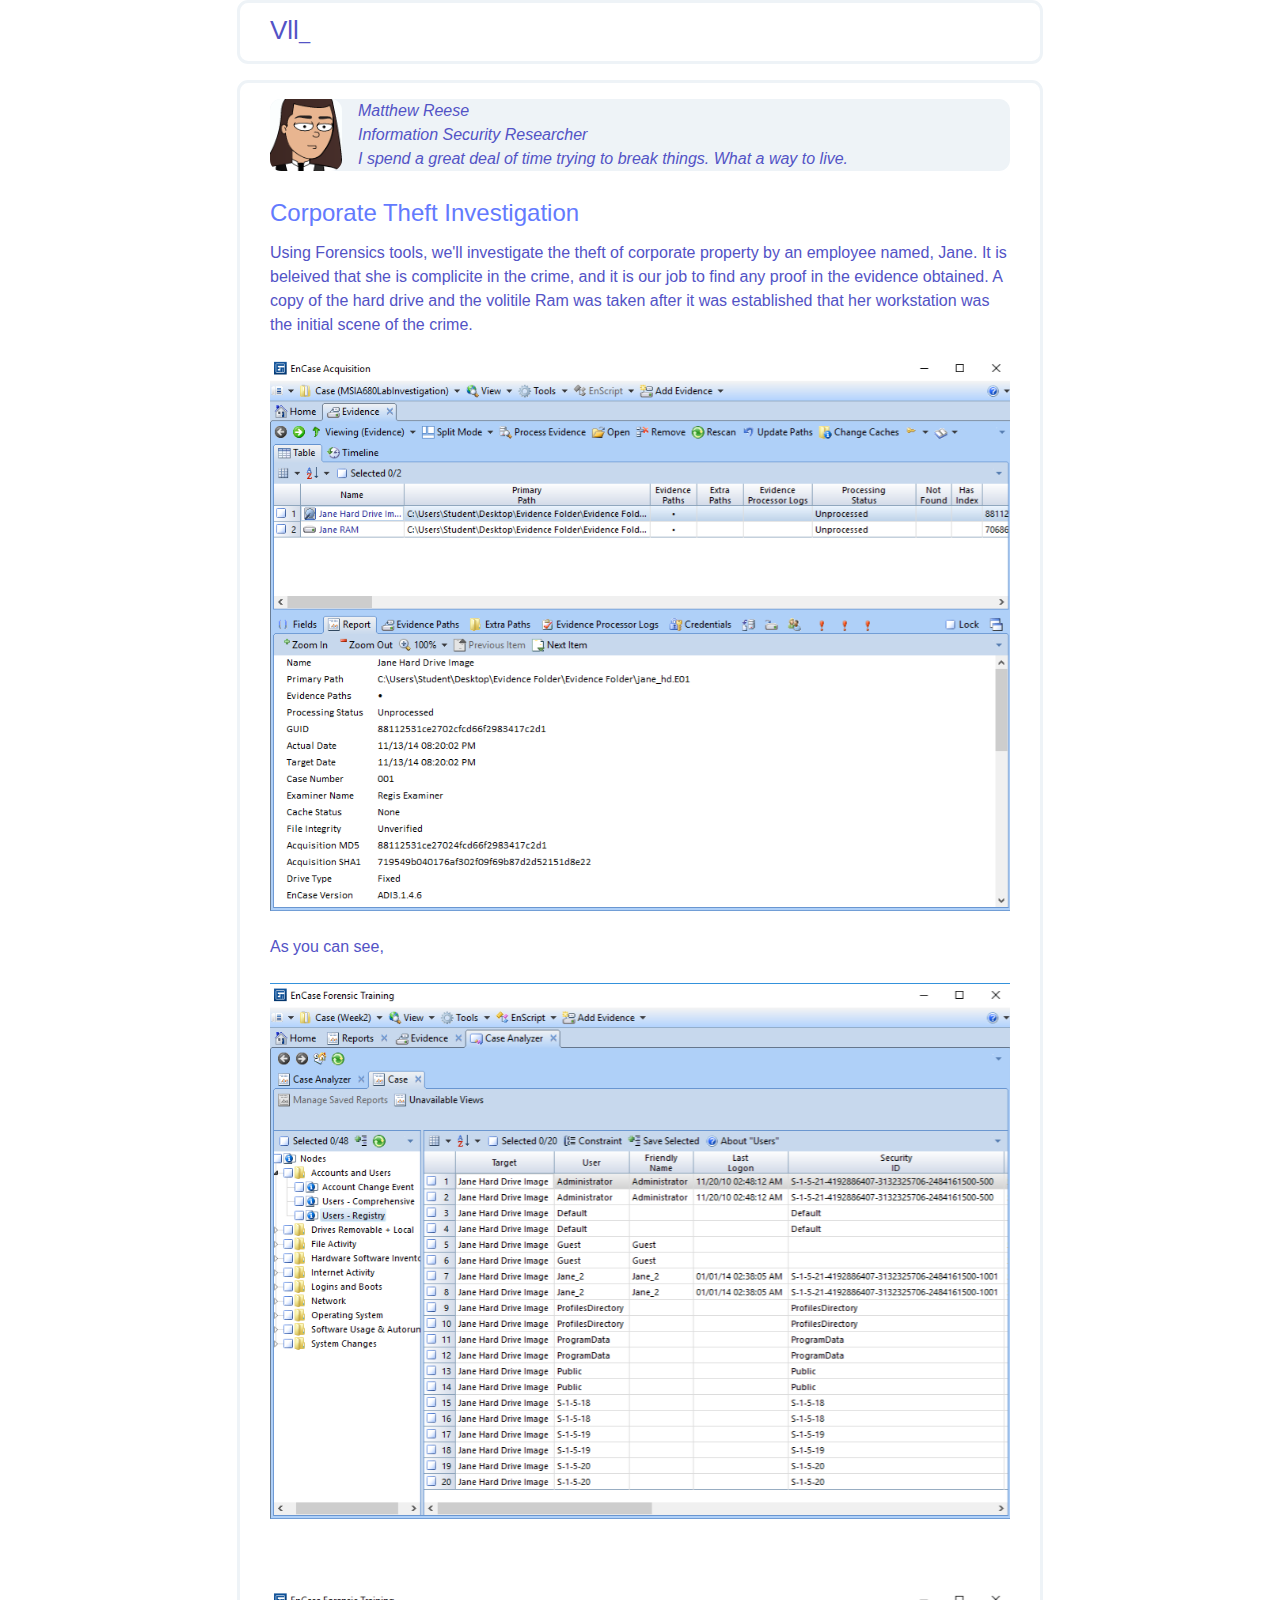
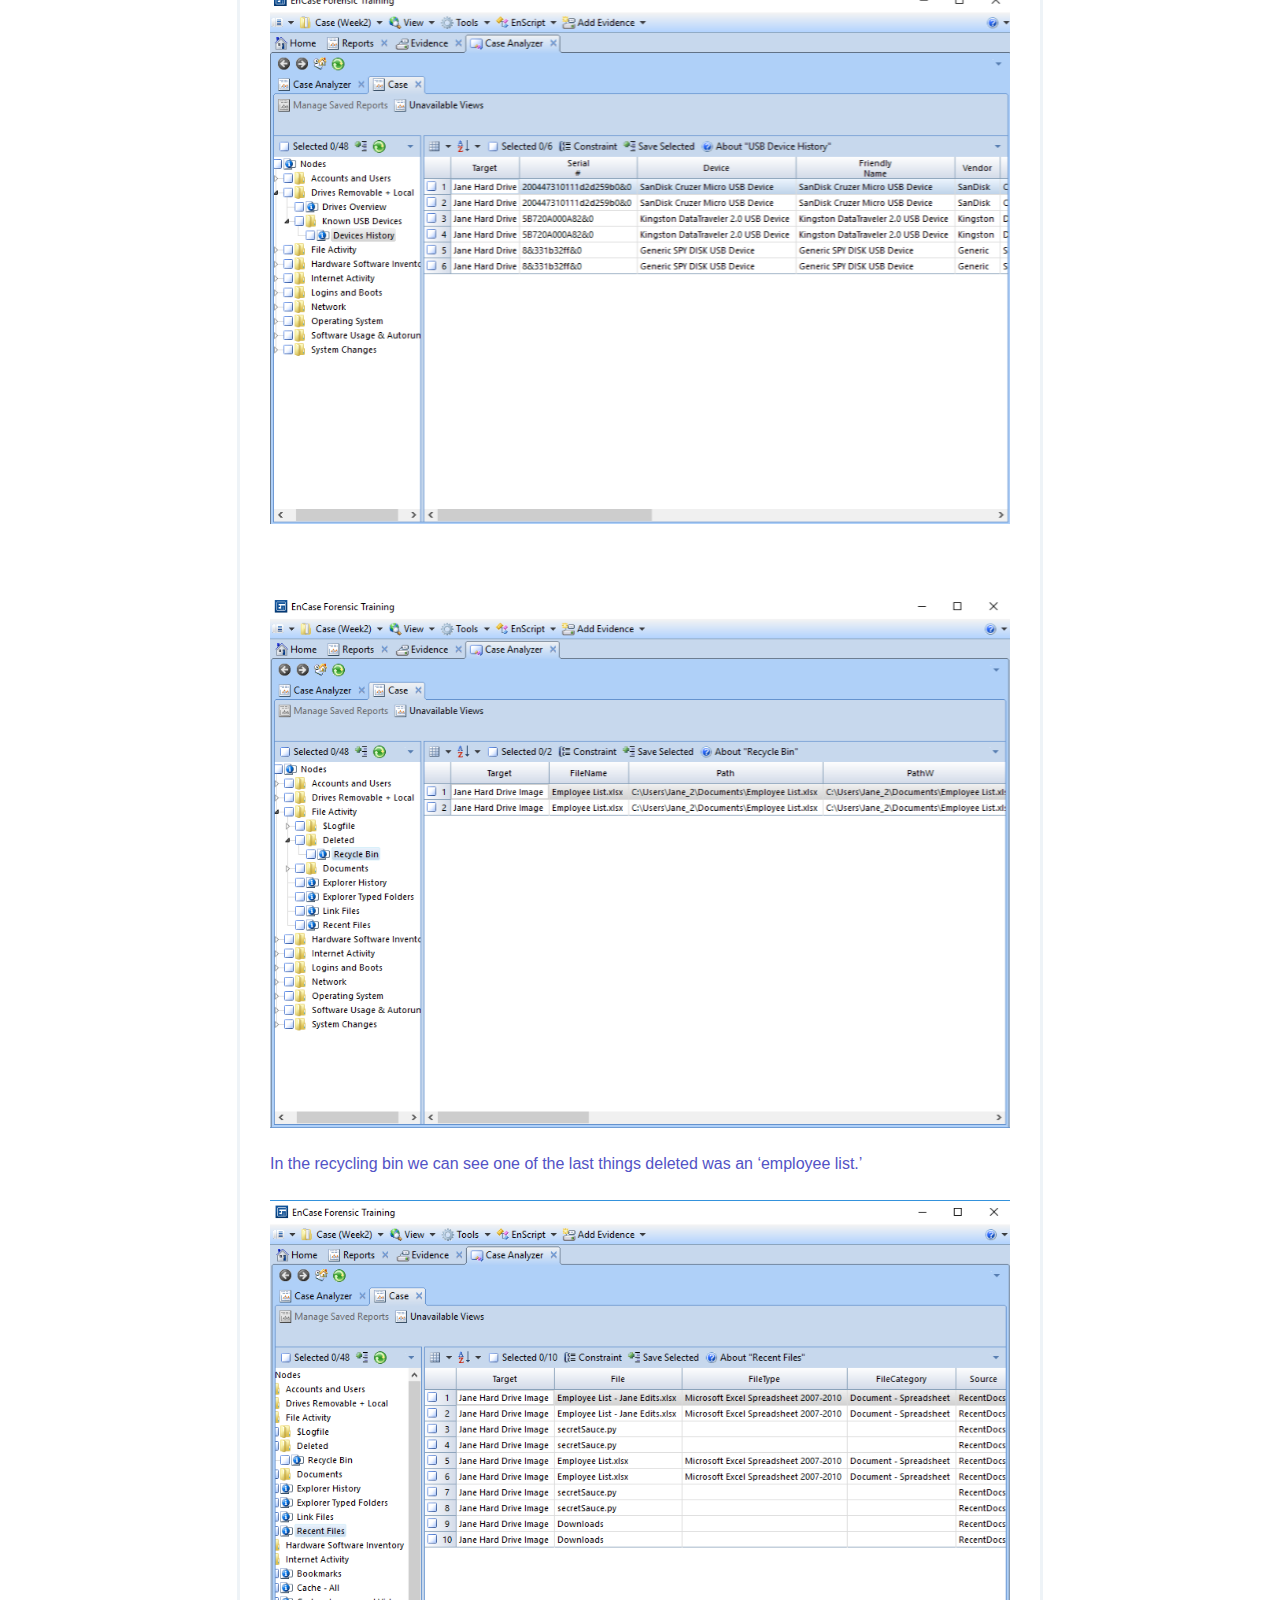
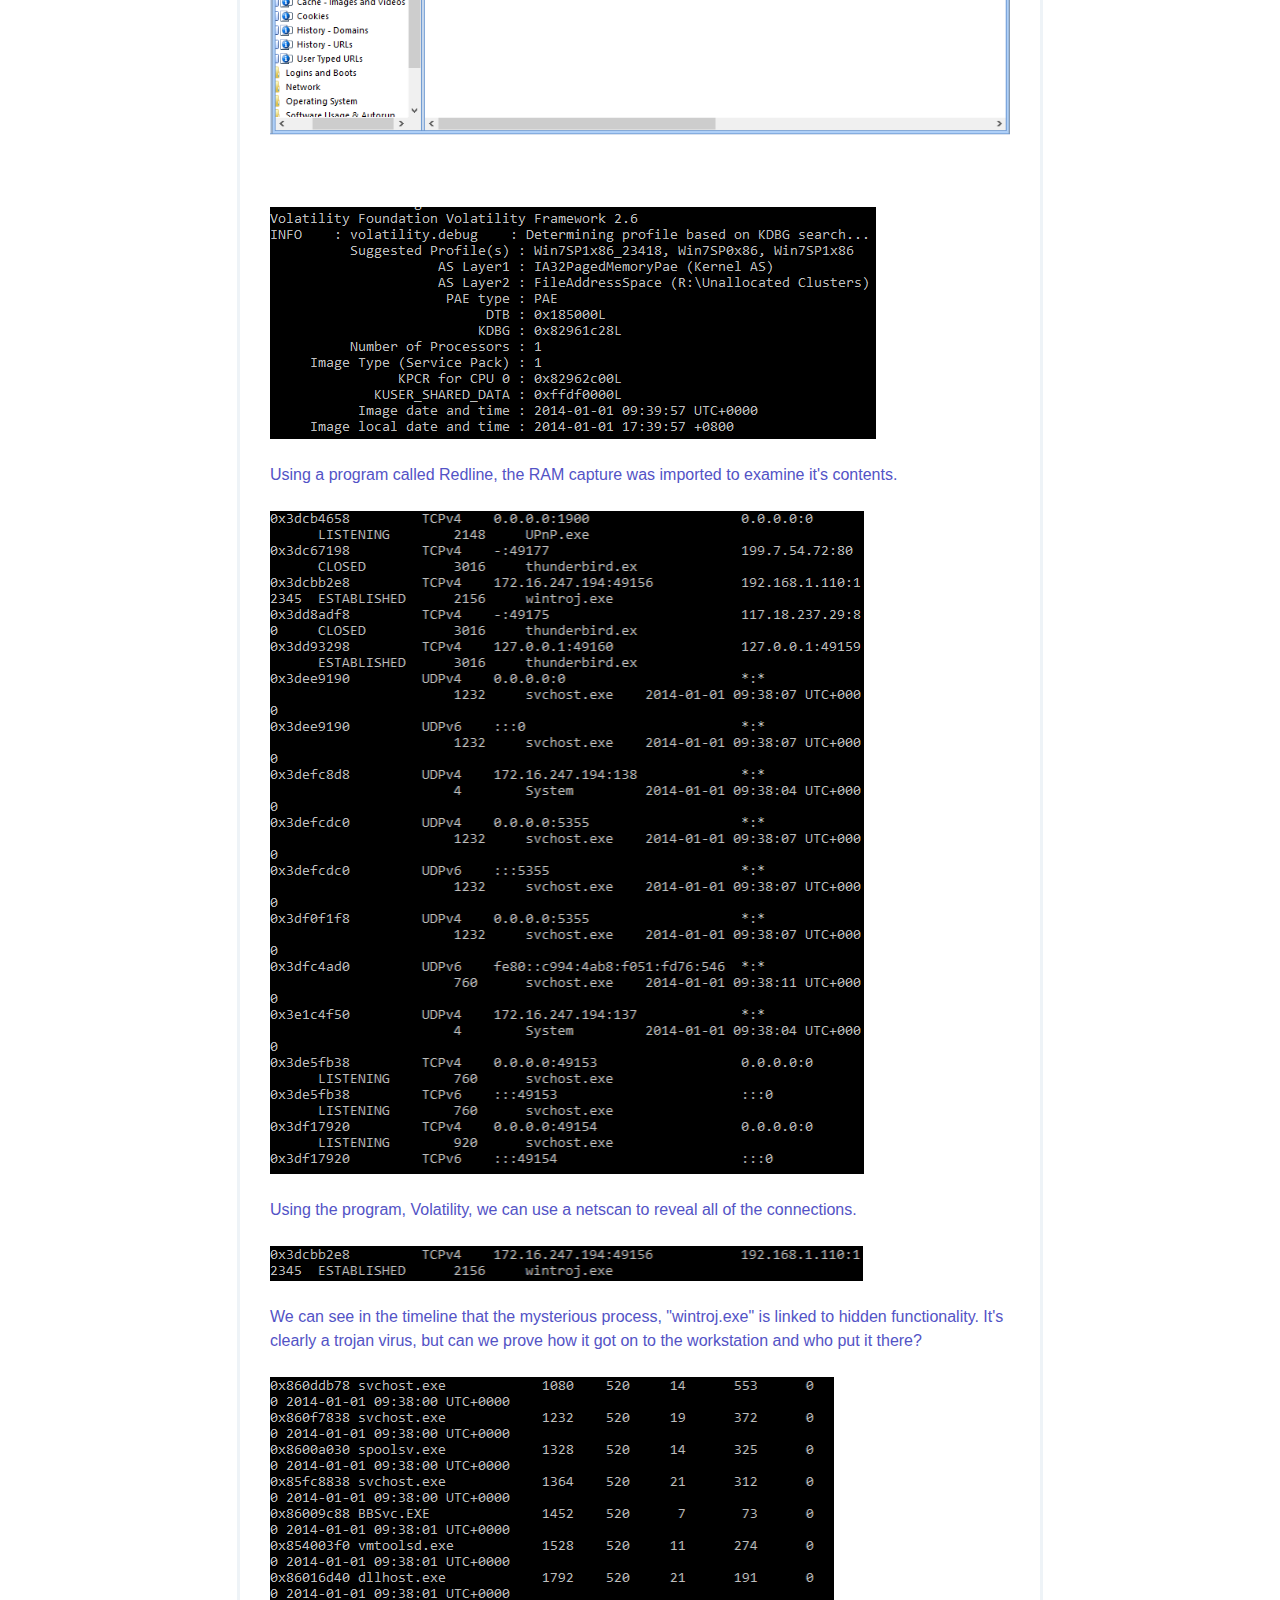
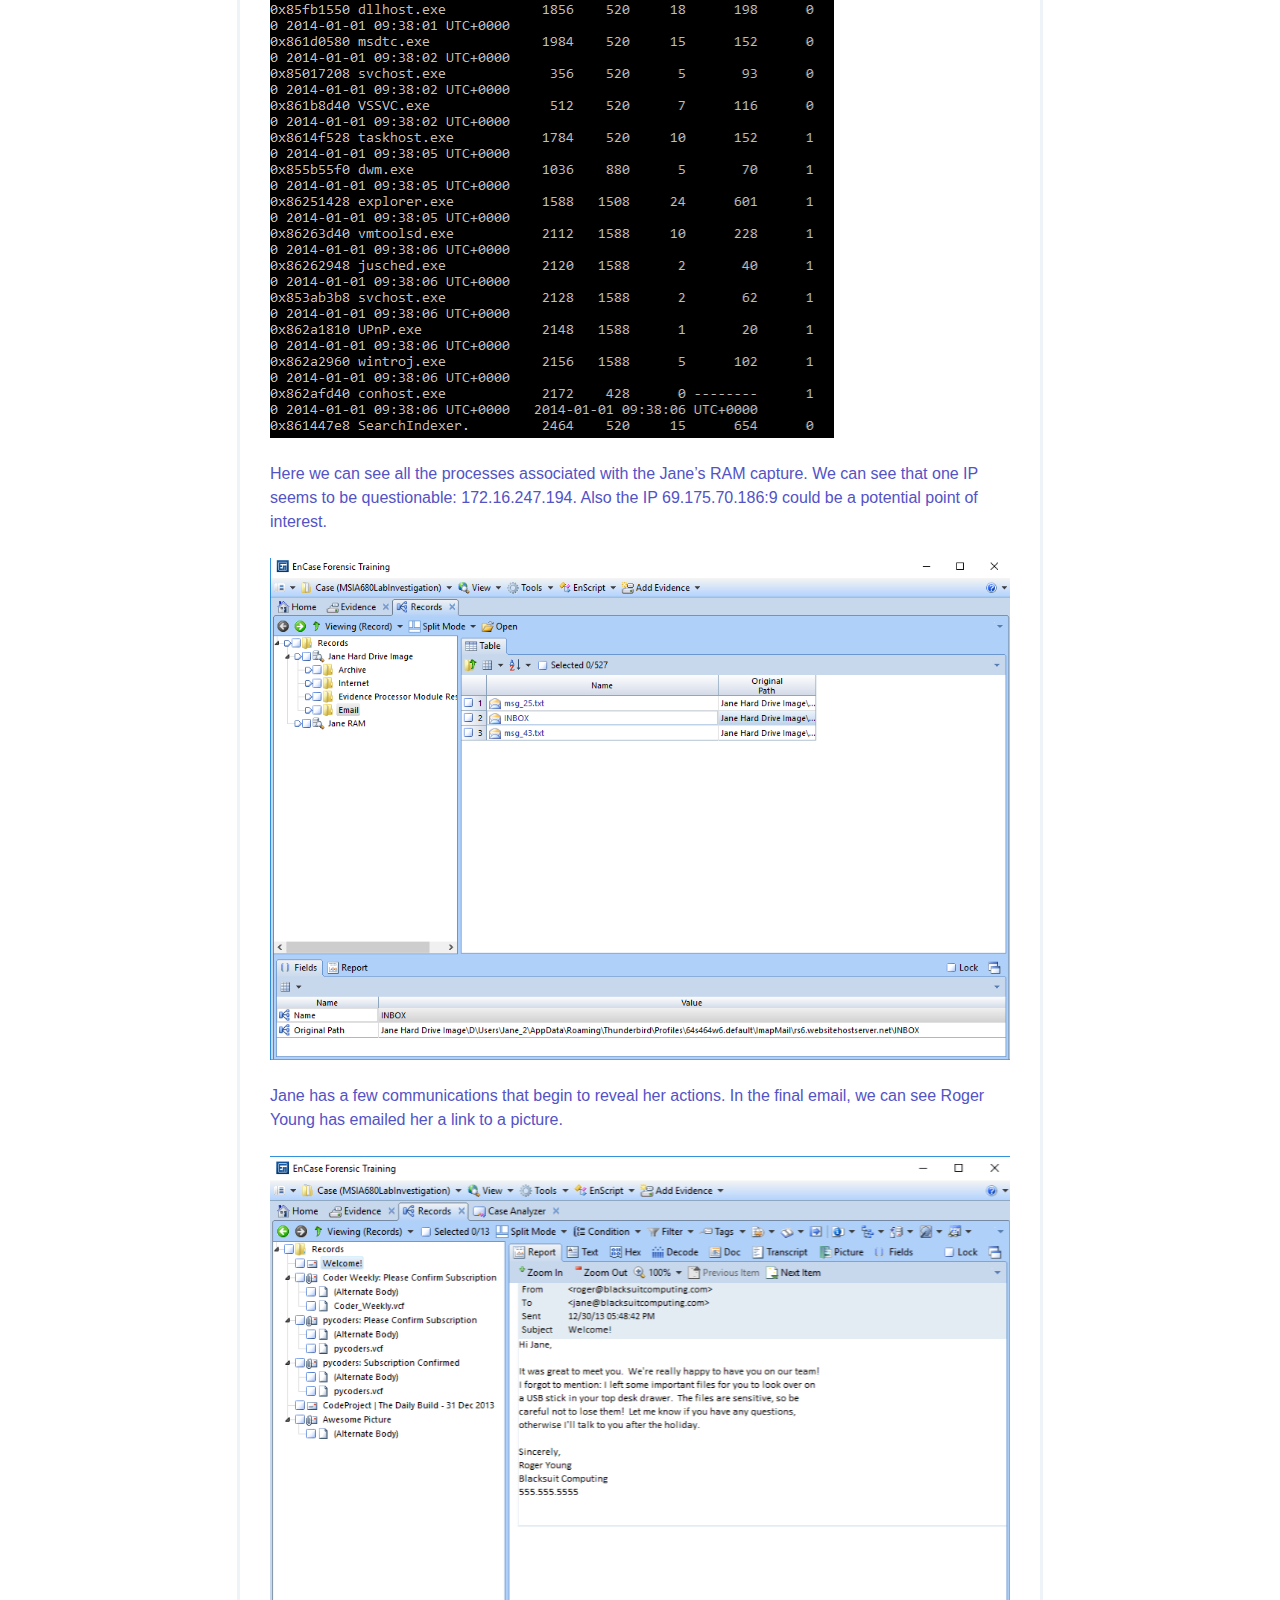
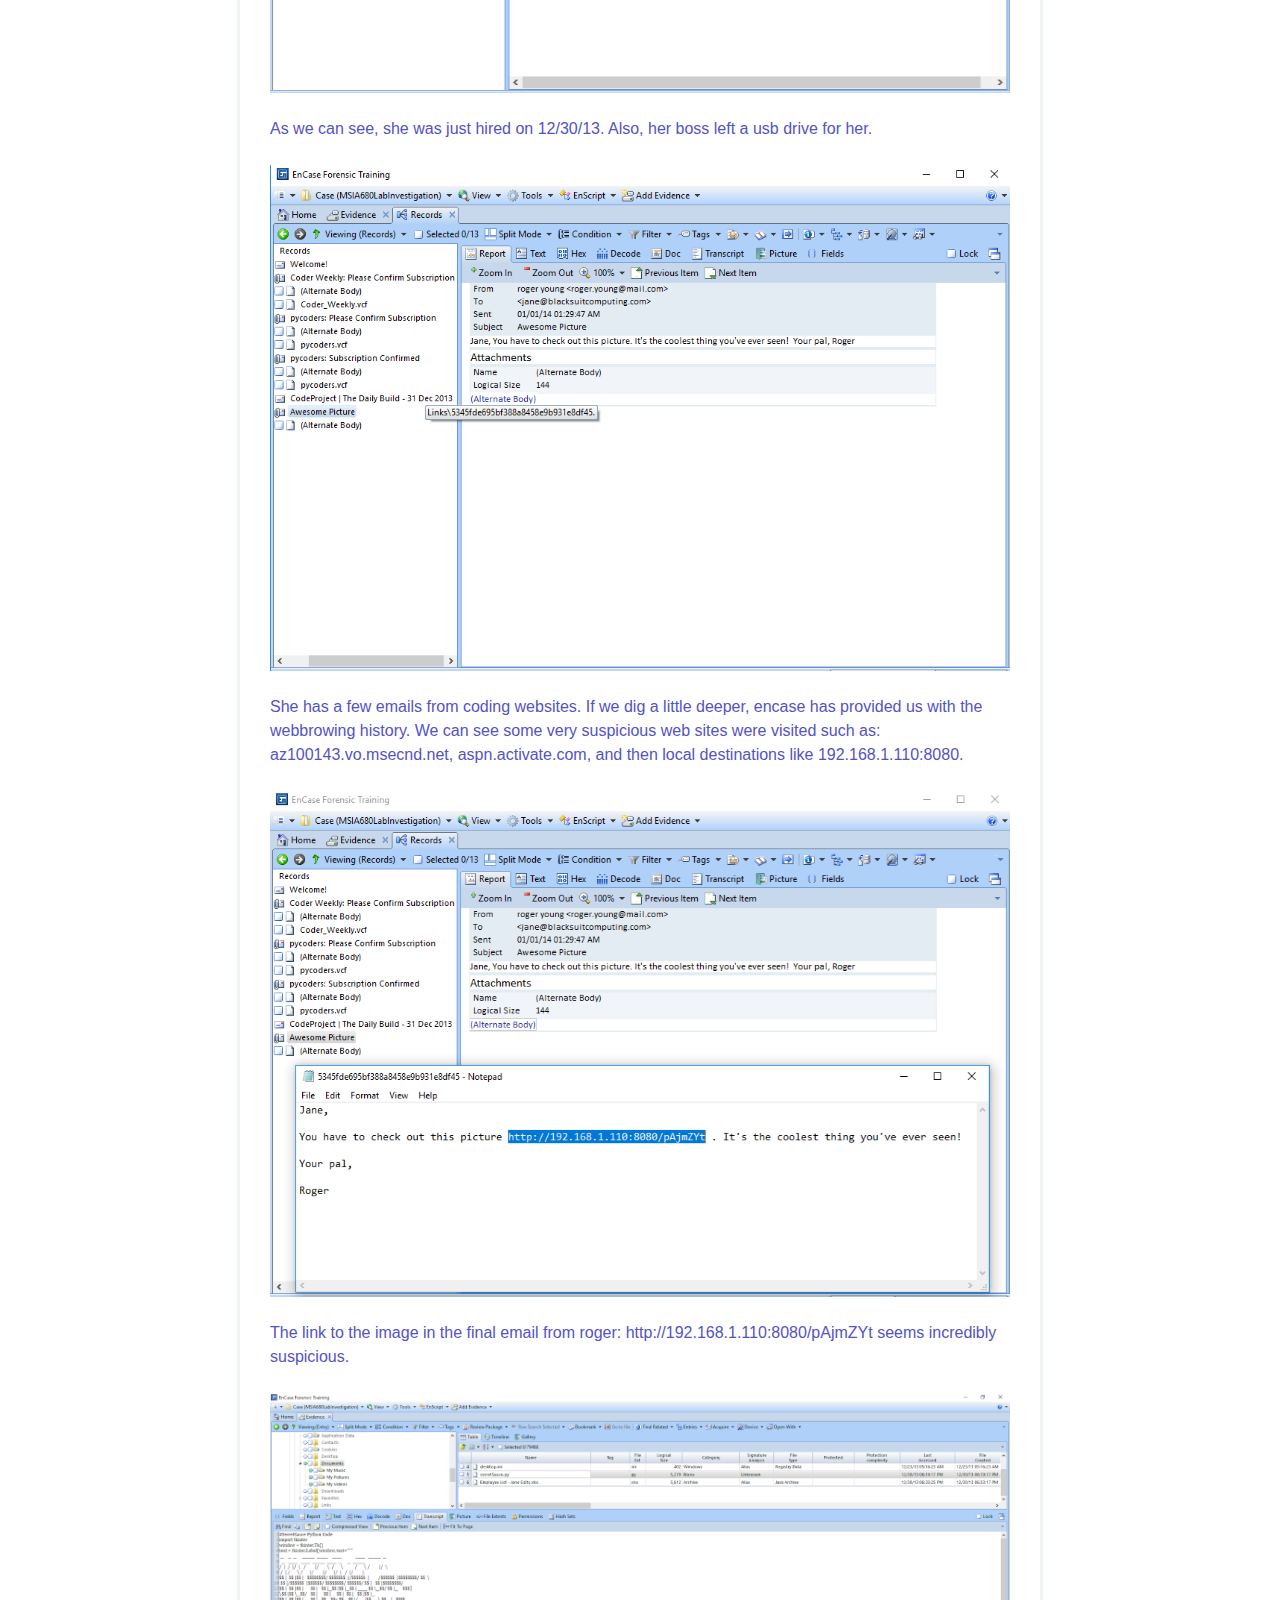
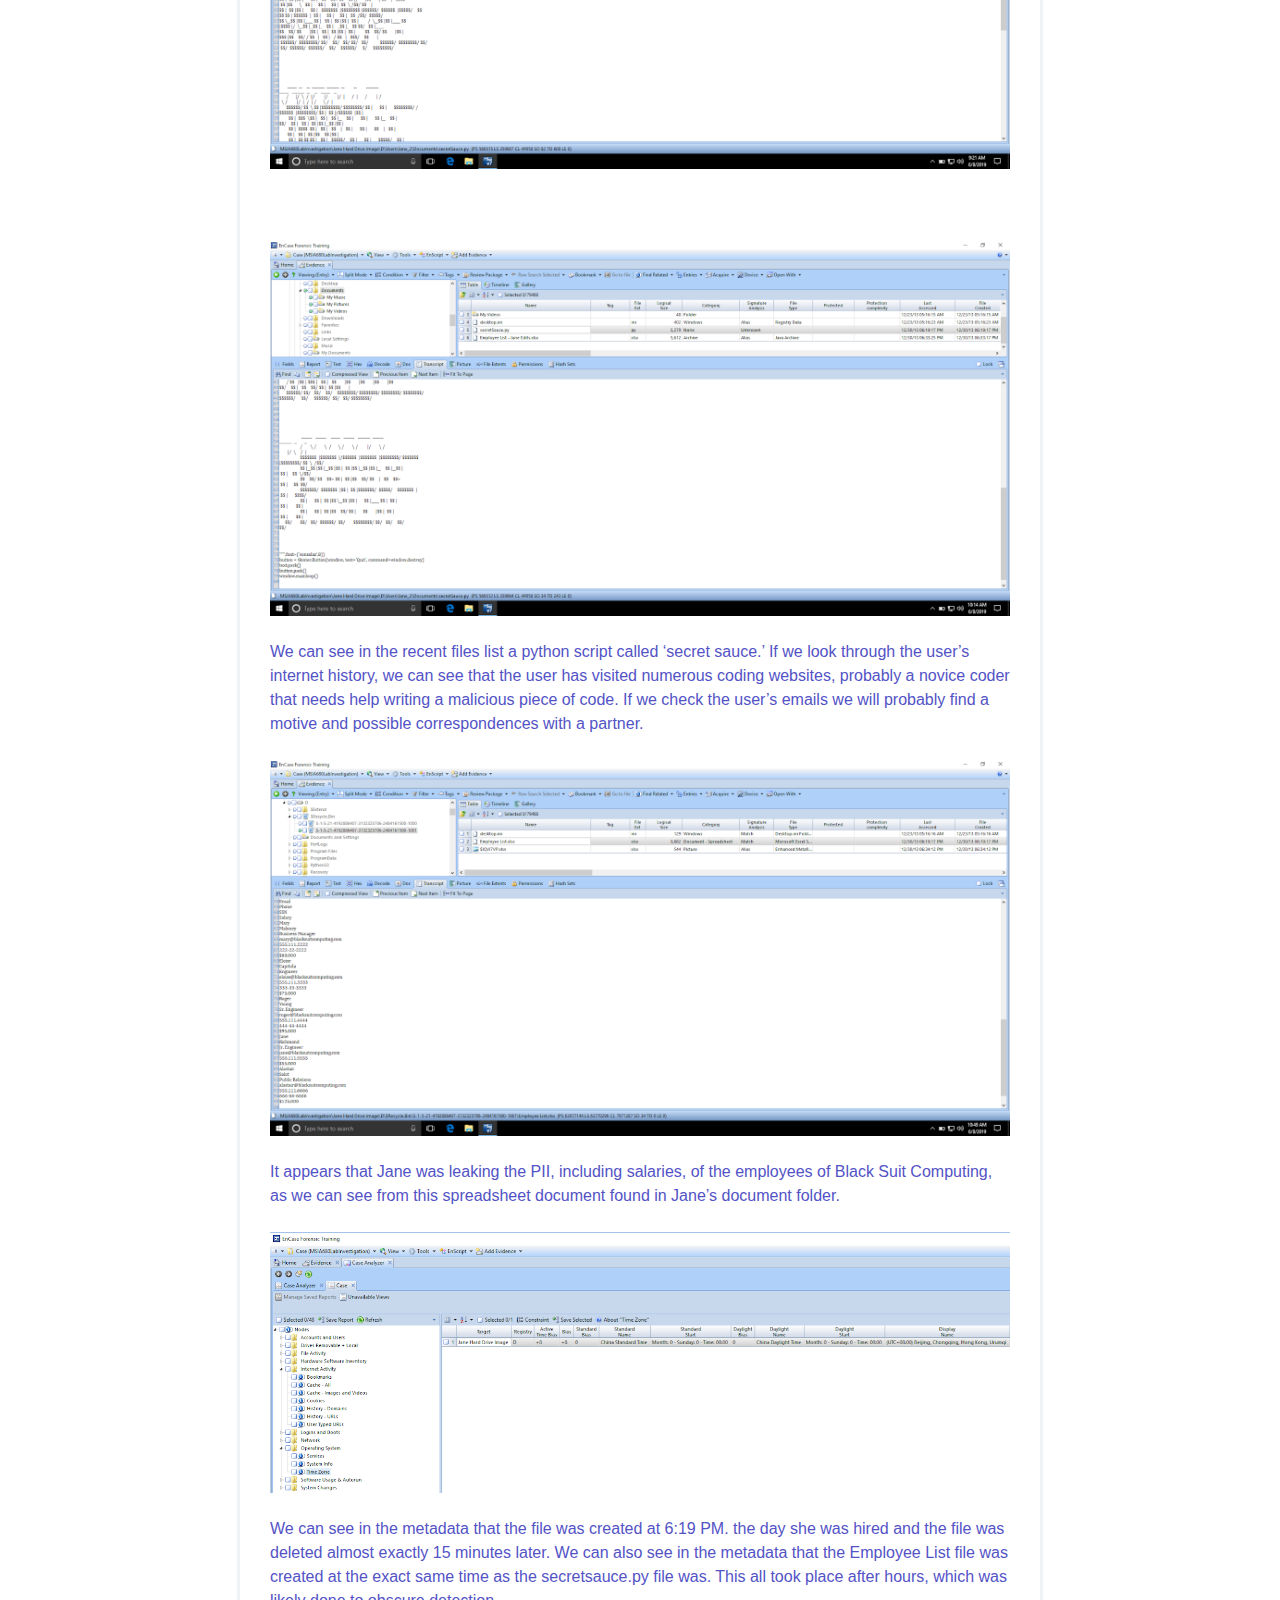
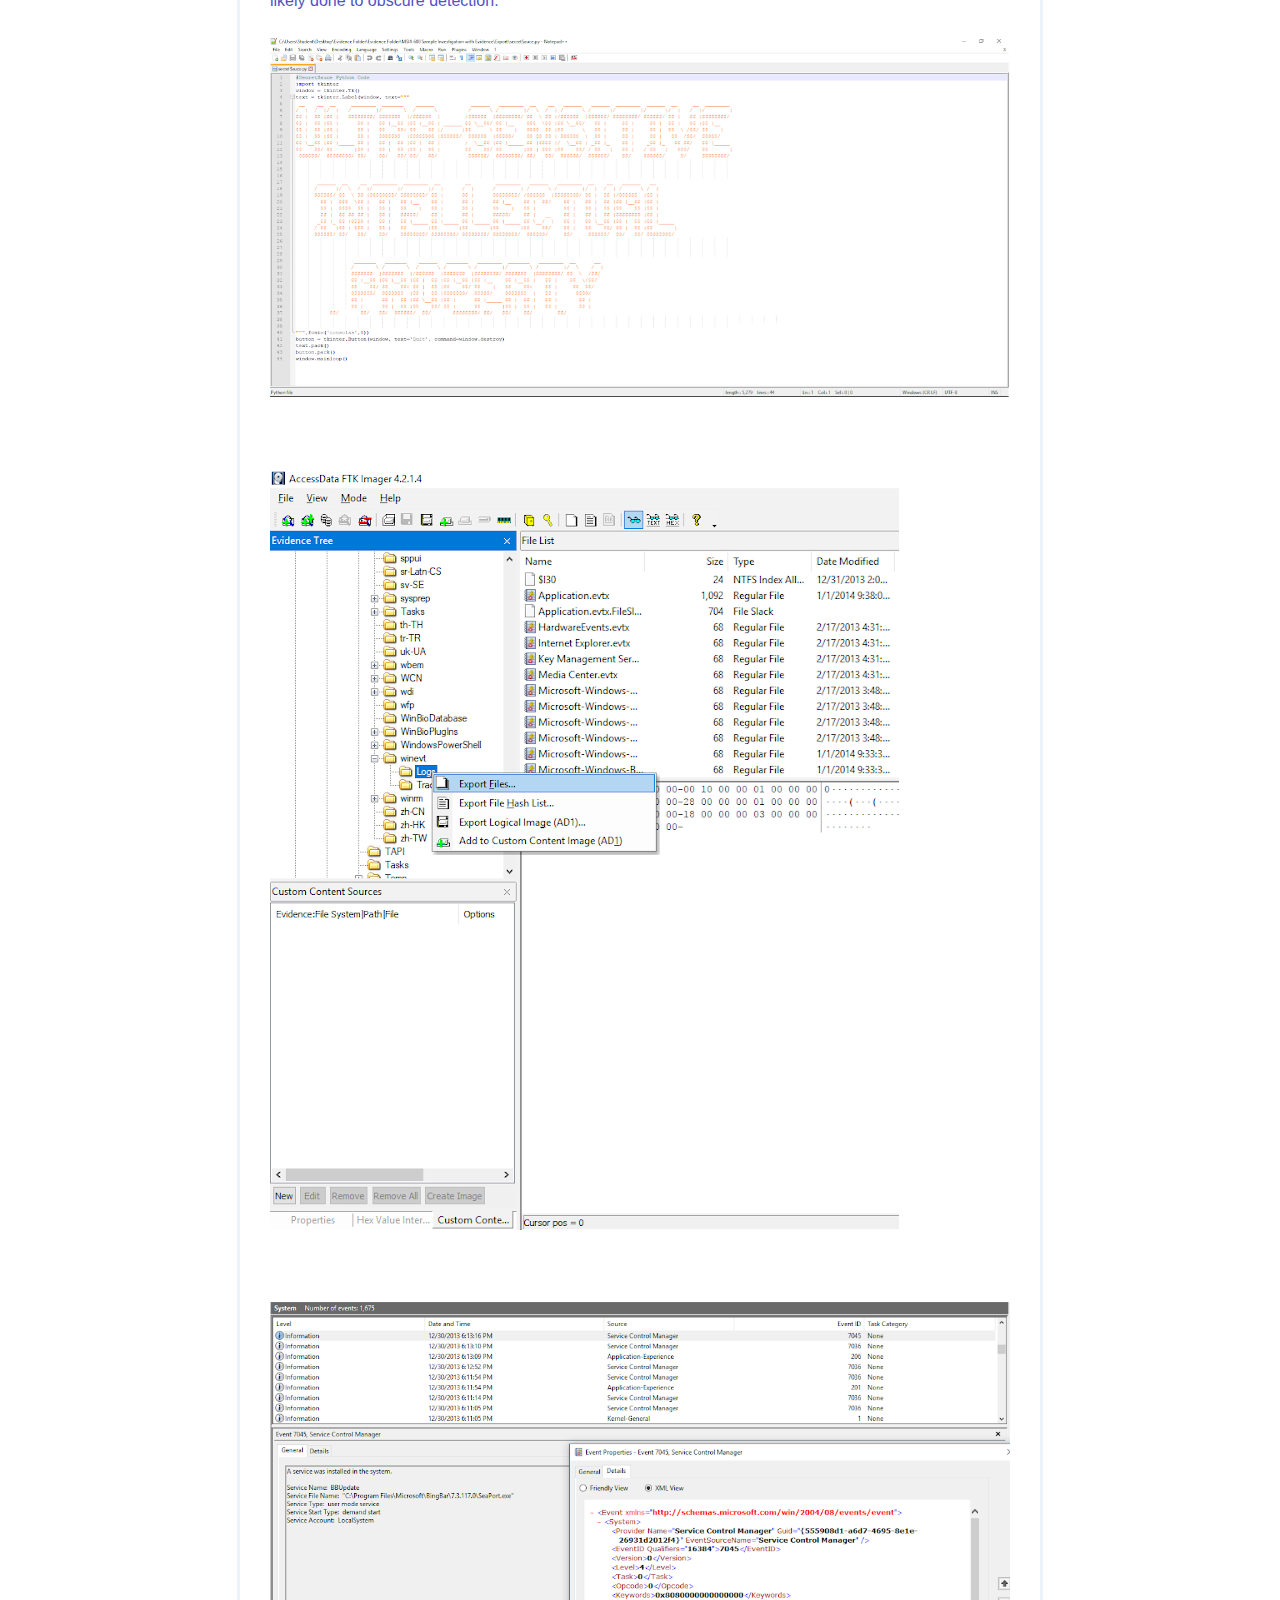
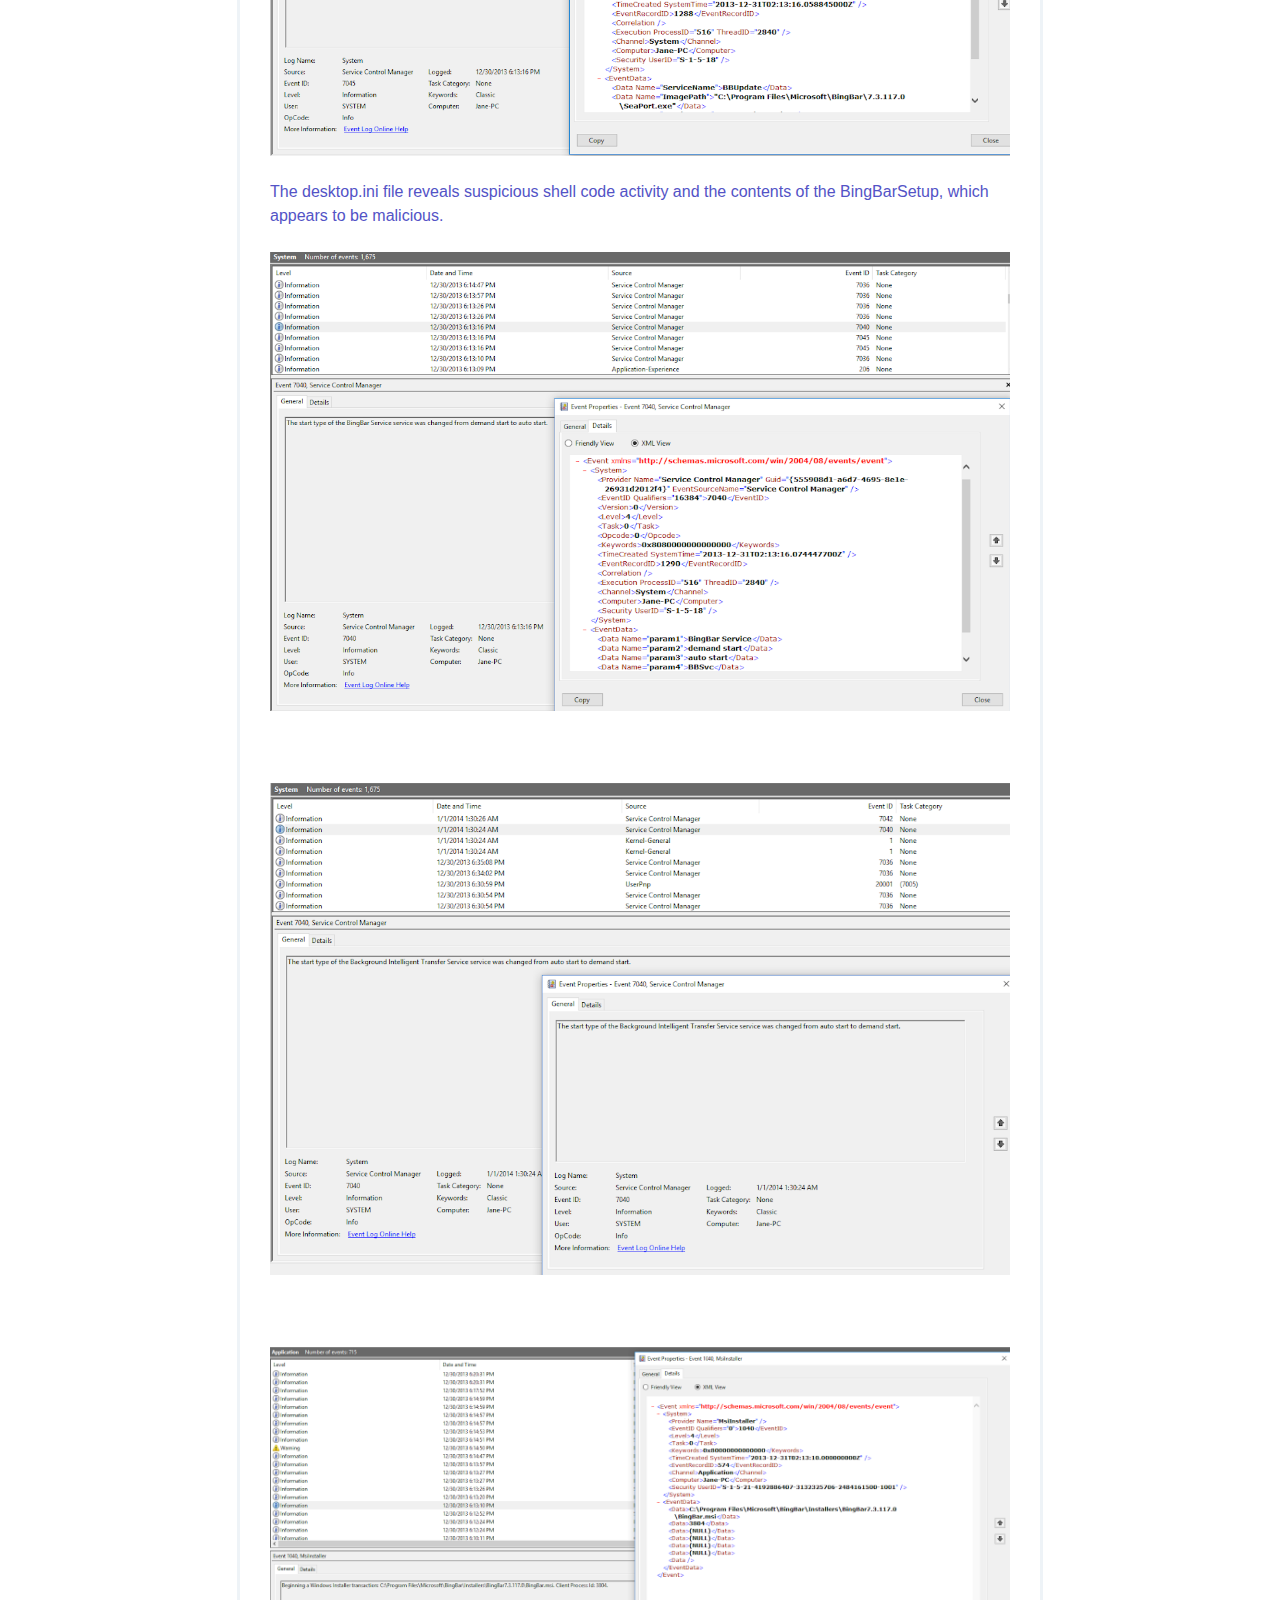
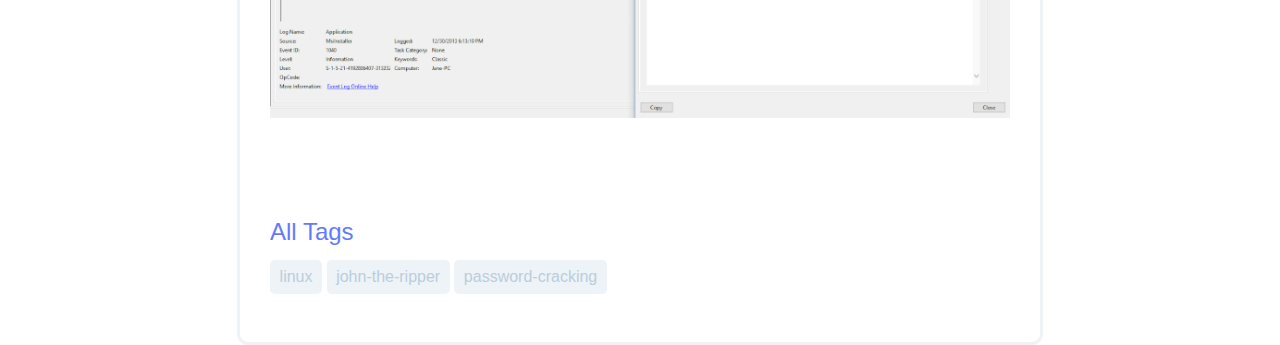
==== commit 29a3b9ea: "Update corporate-theft-investigation.html" ====
--- a/forensics/corporate-theft-investigation.html
+++ b/forensics/corporate-theft-investigation.html
@@ -93,7 +93,10 @@
 	      <h7>It appears that Jane was leaking the PII, including salaries, of the employees of Black Suit 
 		      Computing, as we can see from this spreadsheet document found in Jane’s document folder. </h7> <br><br>
 <img src="/forensics/Investigation17.png"><br><br>
-	      <h7></h7> <br><br>
+	      <h7>We can see in the metadata that the file was created at 6:19 PM. the day she was hired and the 
+		      file was deleted almost exactly 15 minutes later. We can also see in the metadata that the 
+		      Employee List file was created at the exact same time as the secretsauce.py file was. This 
+		      all took place after hours, which was likely done to obscure detection.</h7> <br><br>
 <img src="/forensics/Investigation18.png"><br><br>
 	      <h7></h7> <br><br>
 <img src="/forensics/Investigation19.png"><br><br>
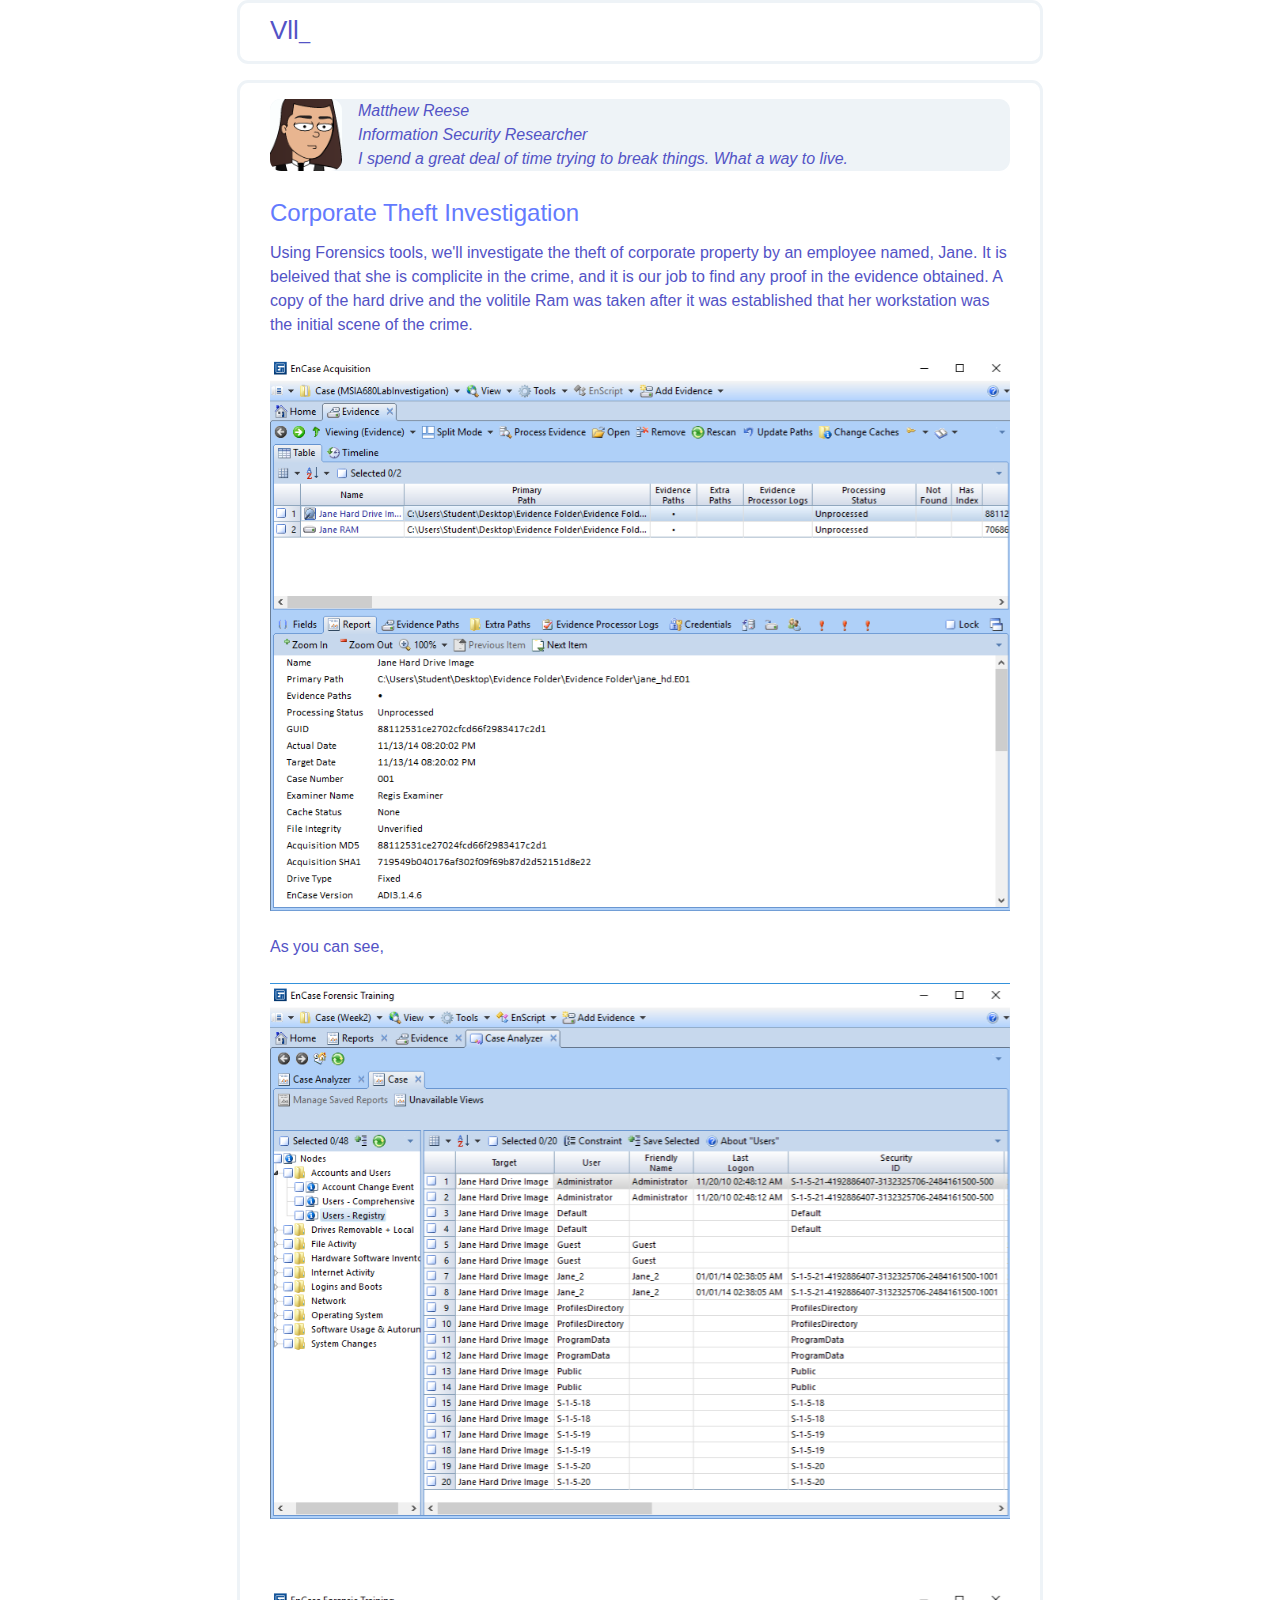
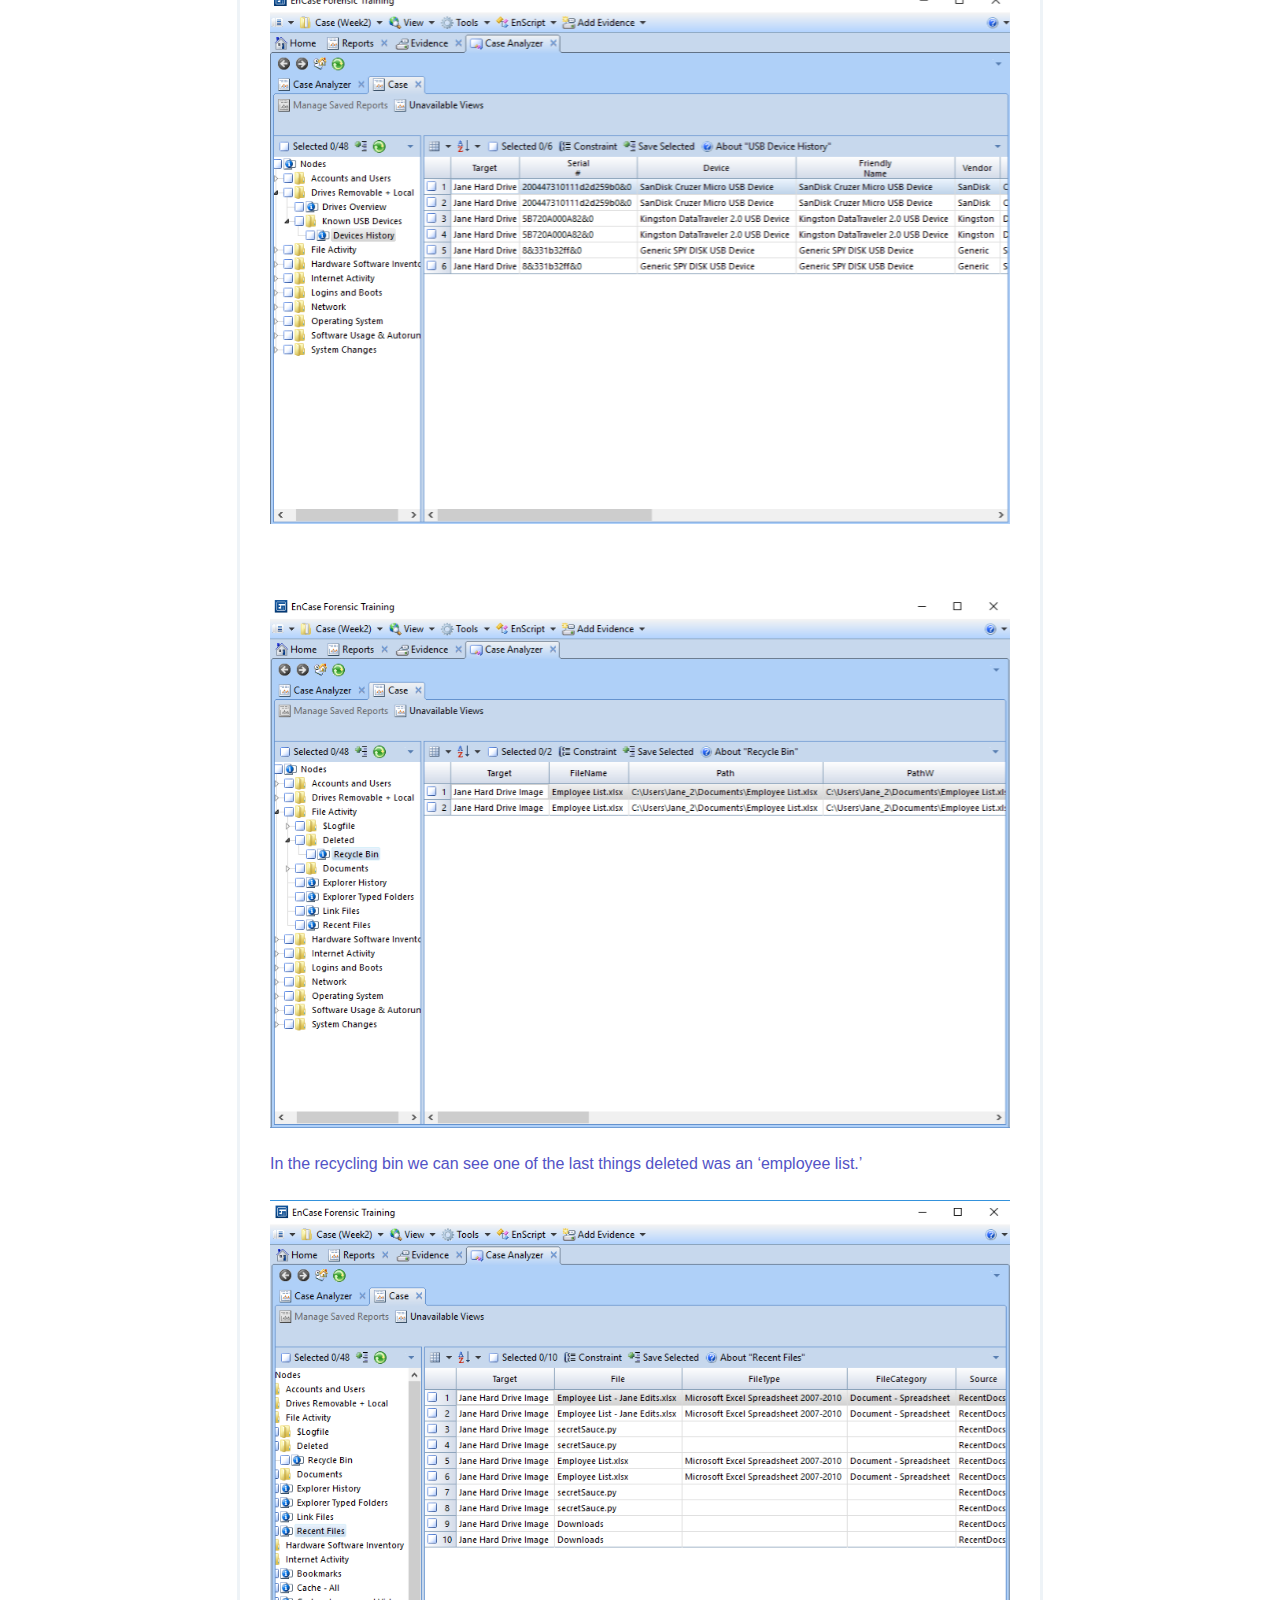
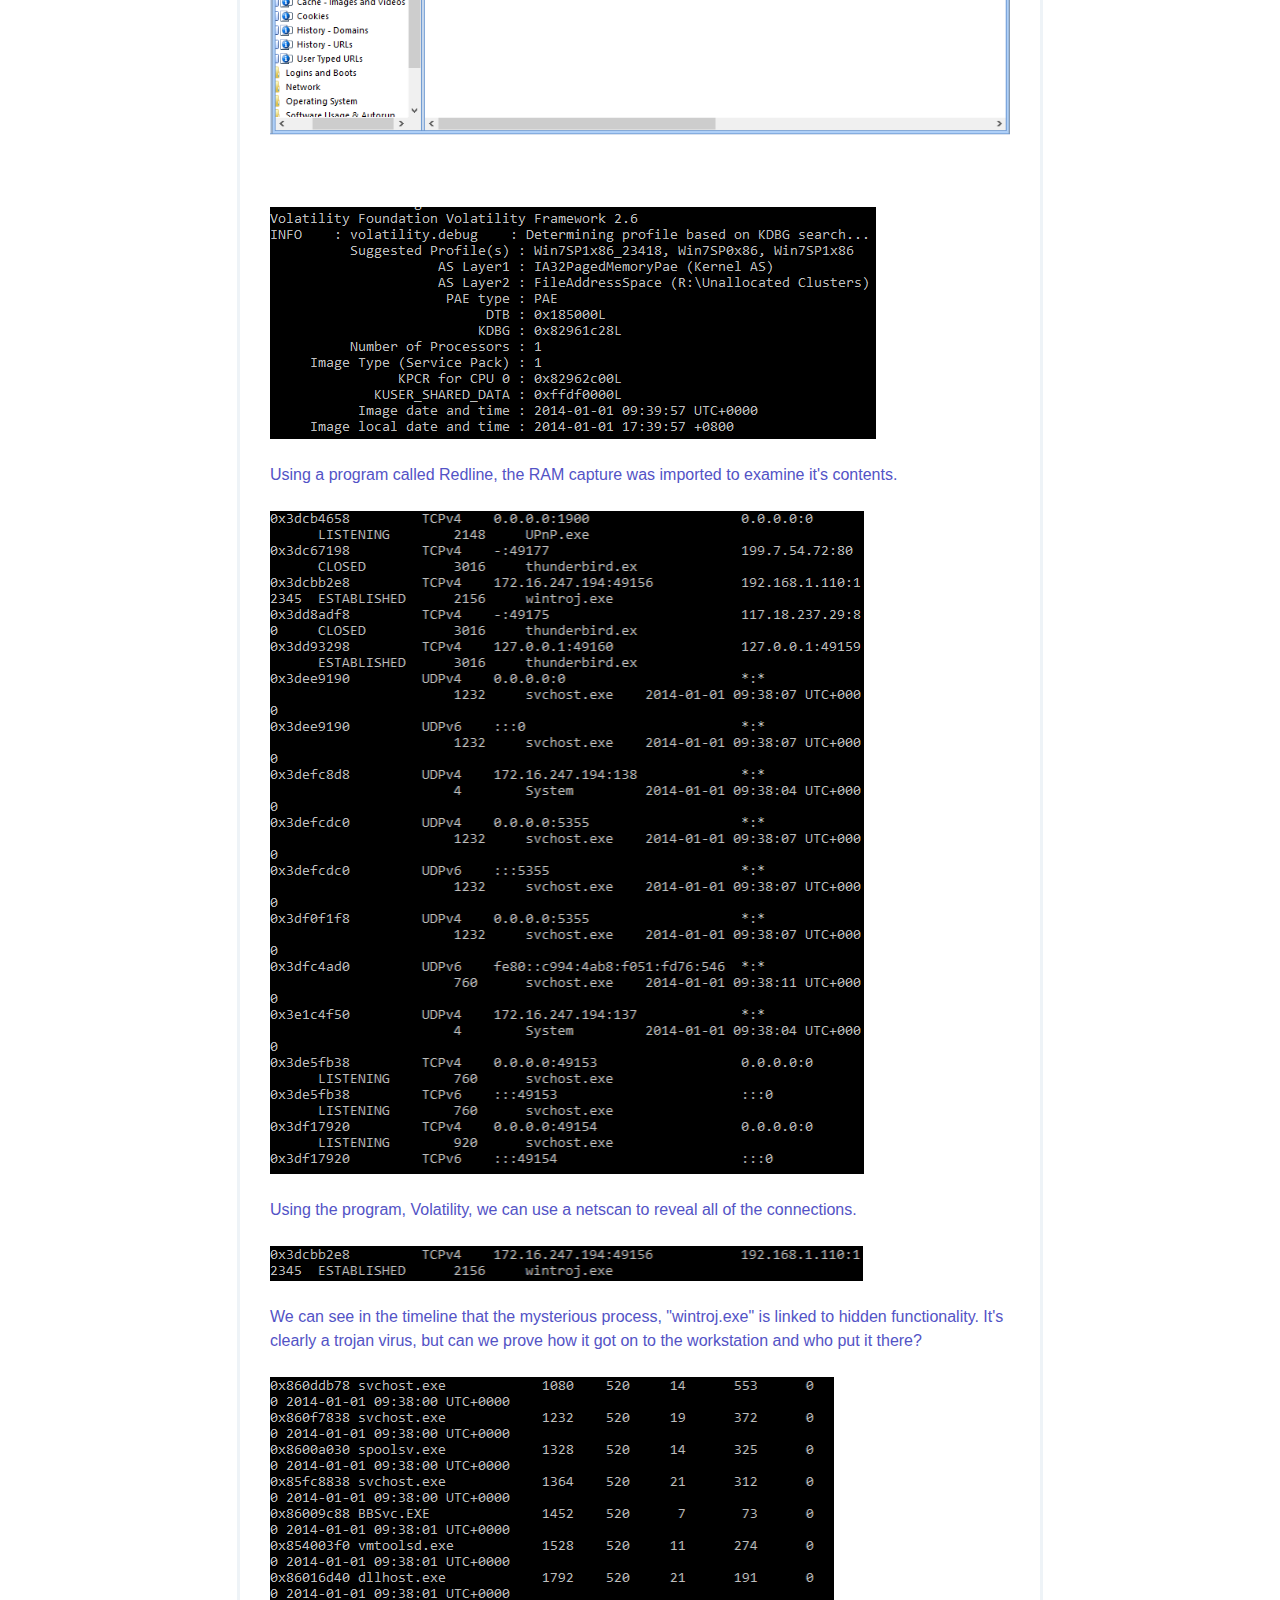
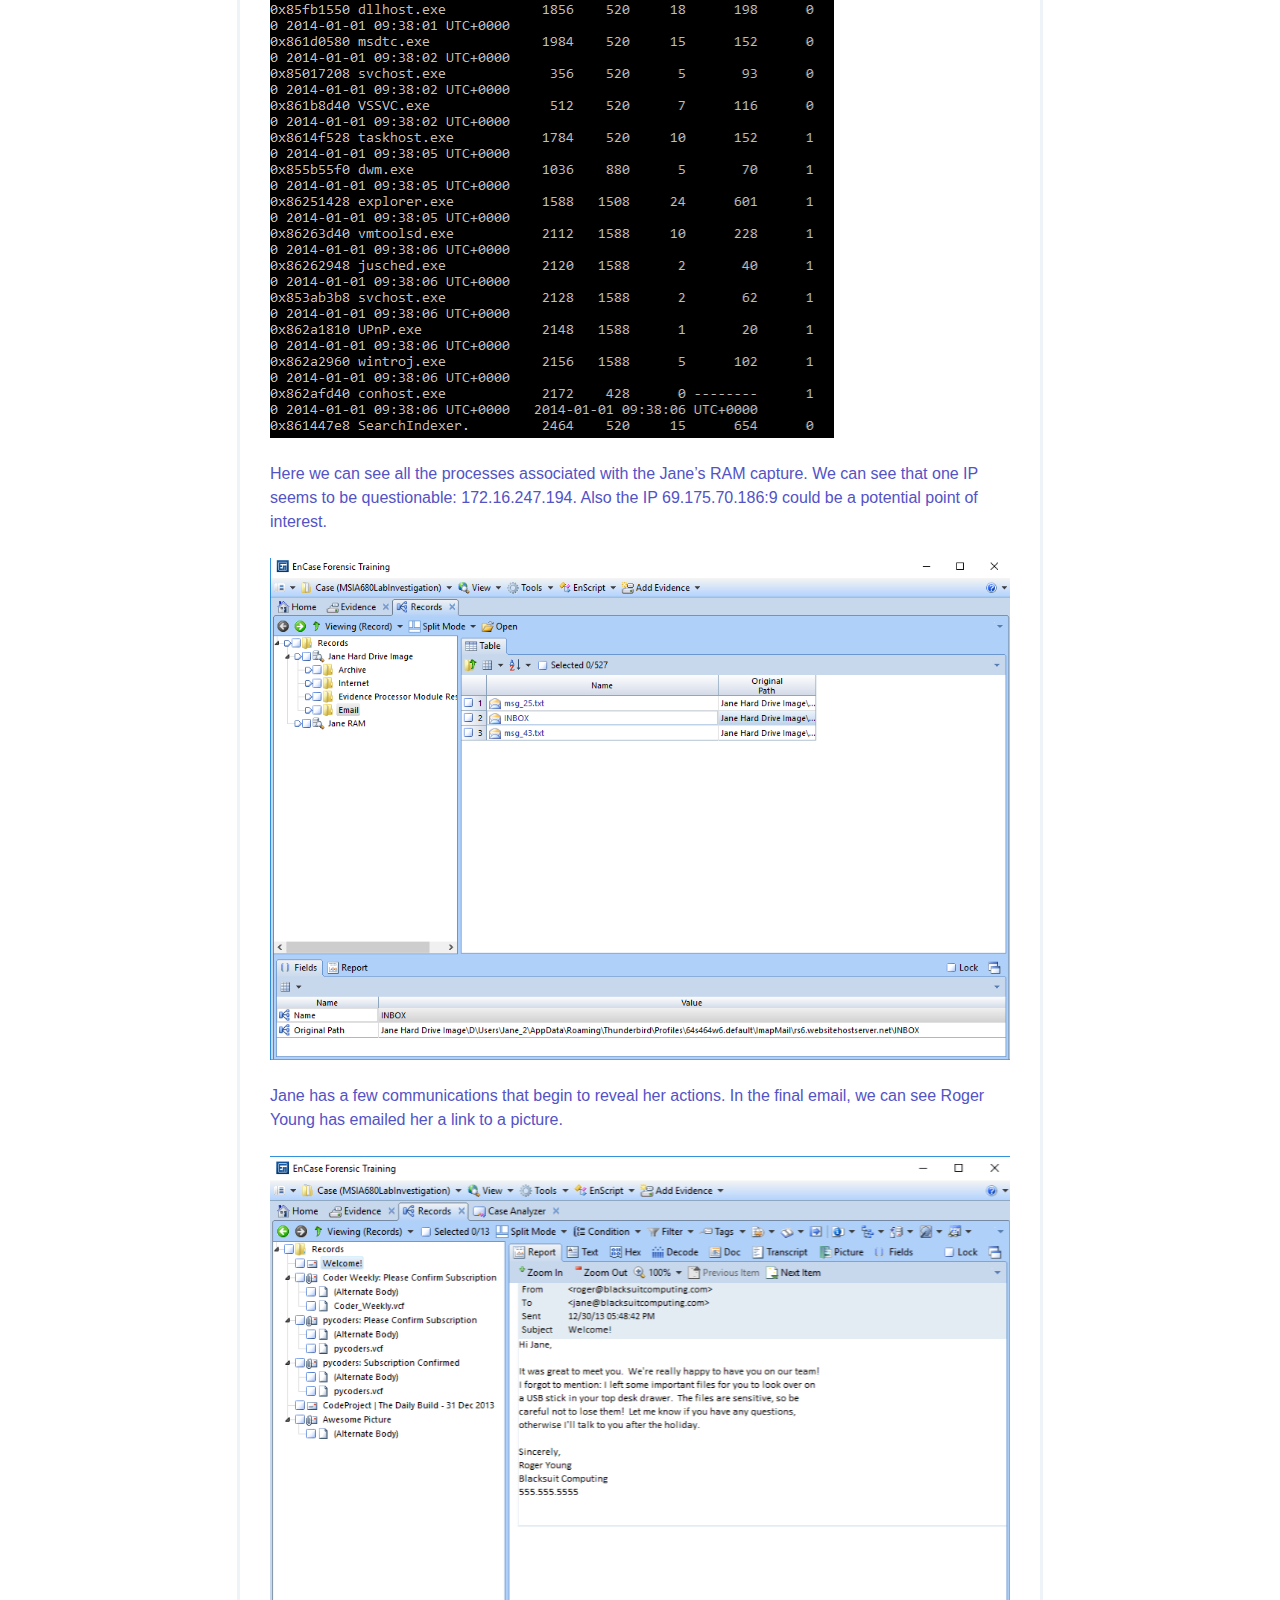
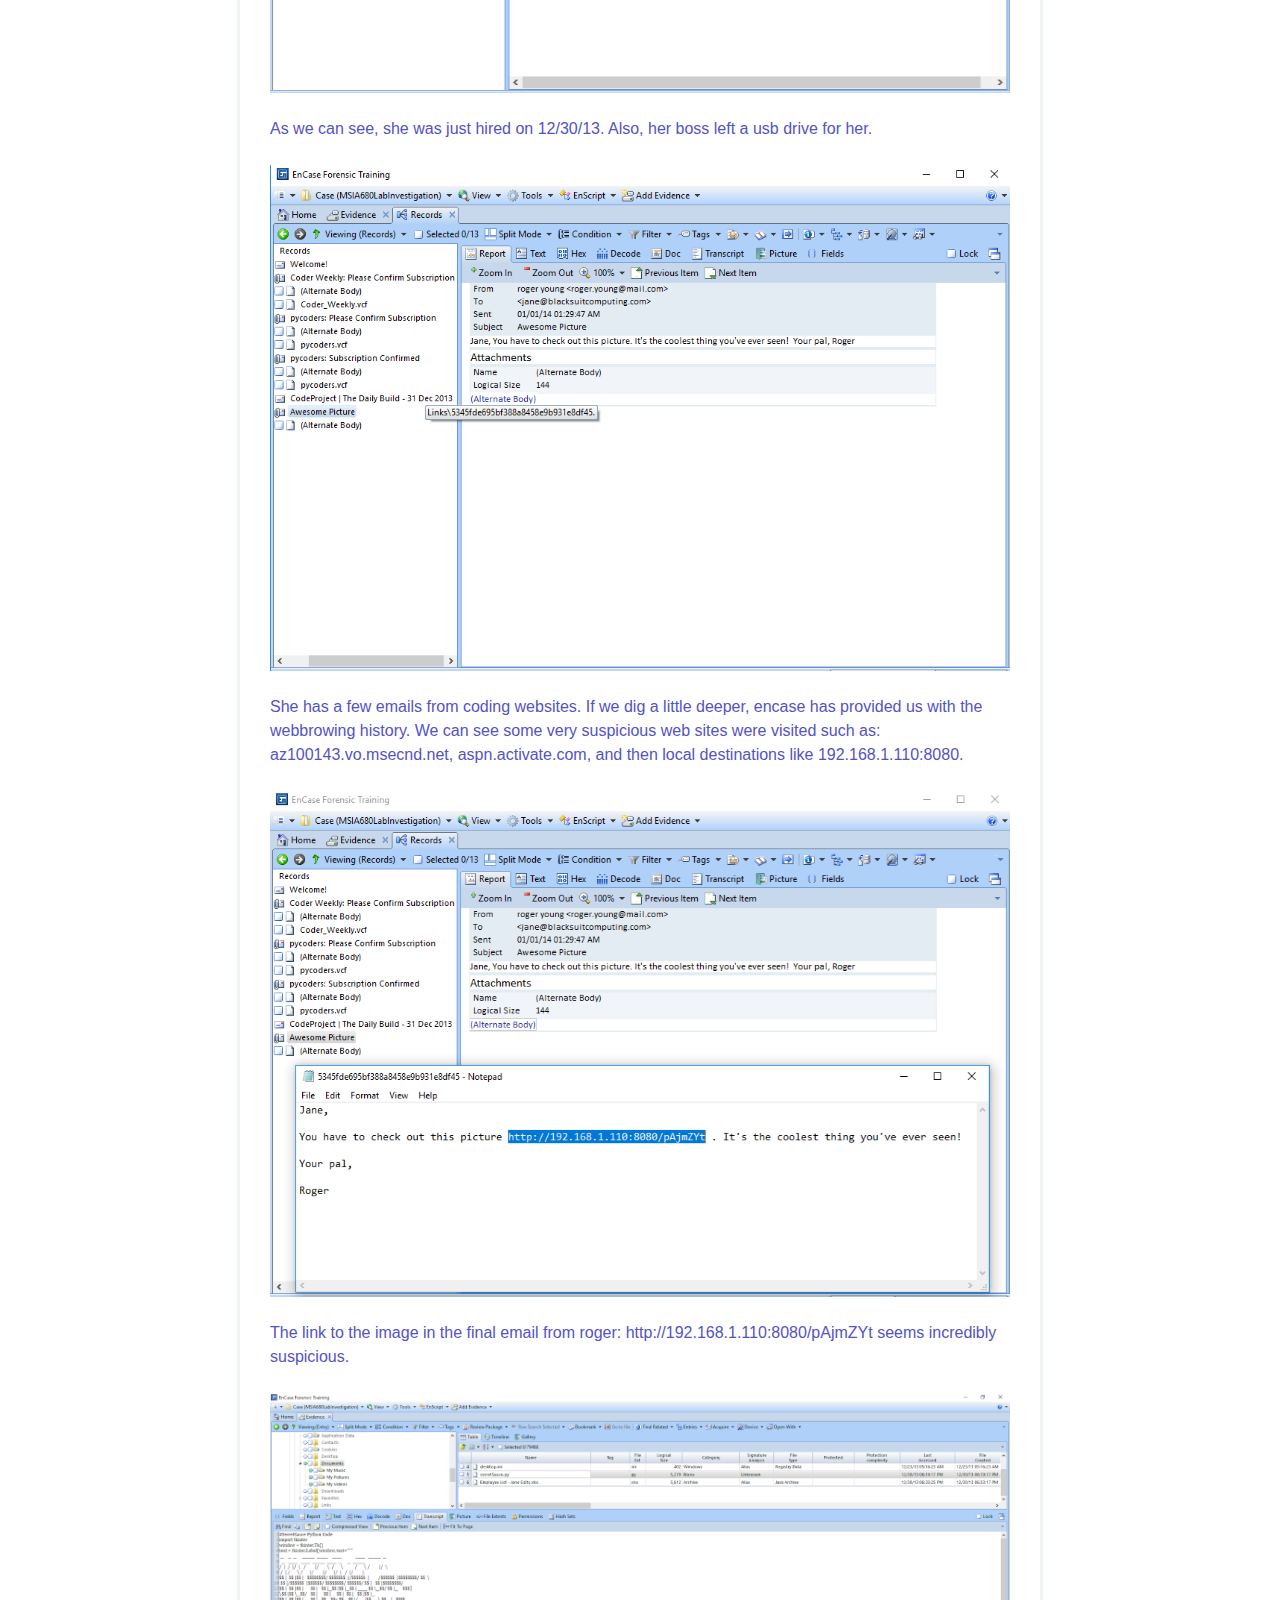
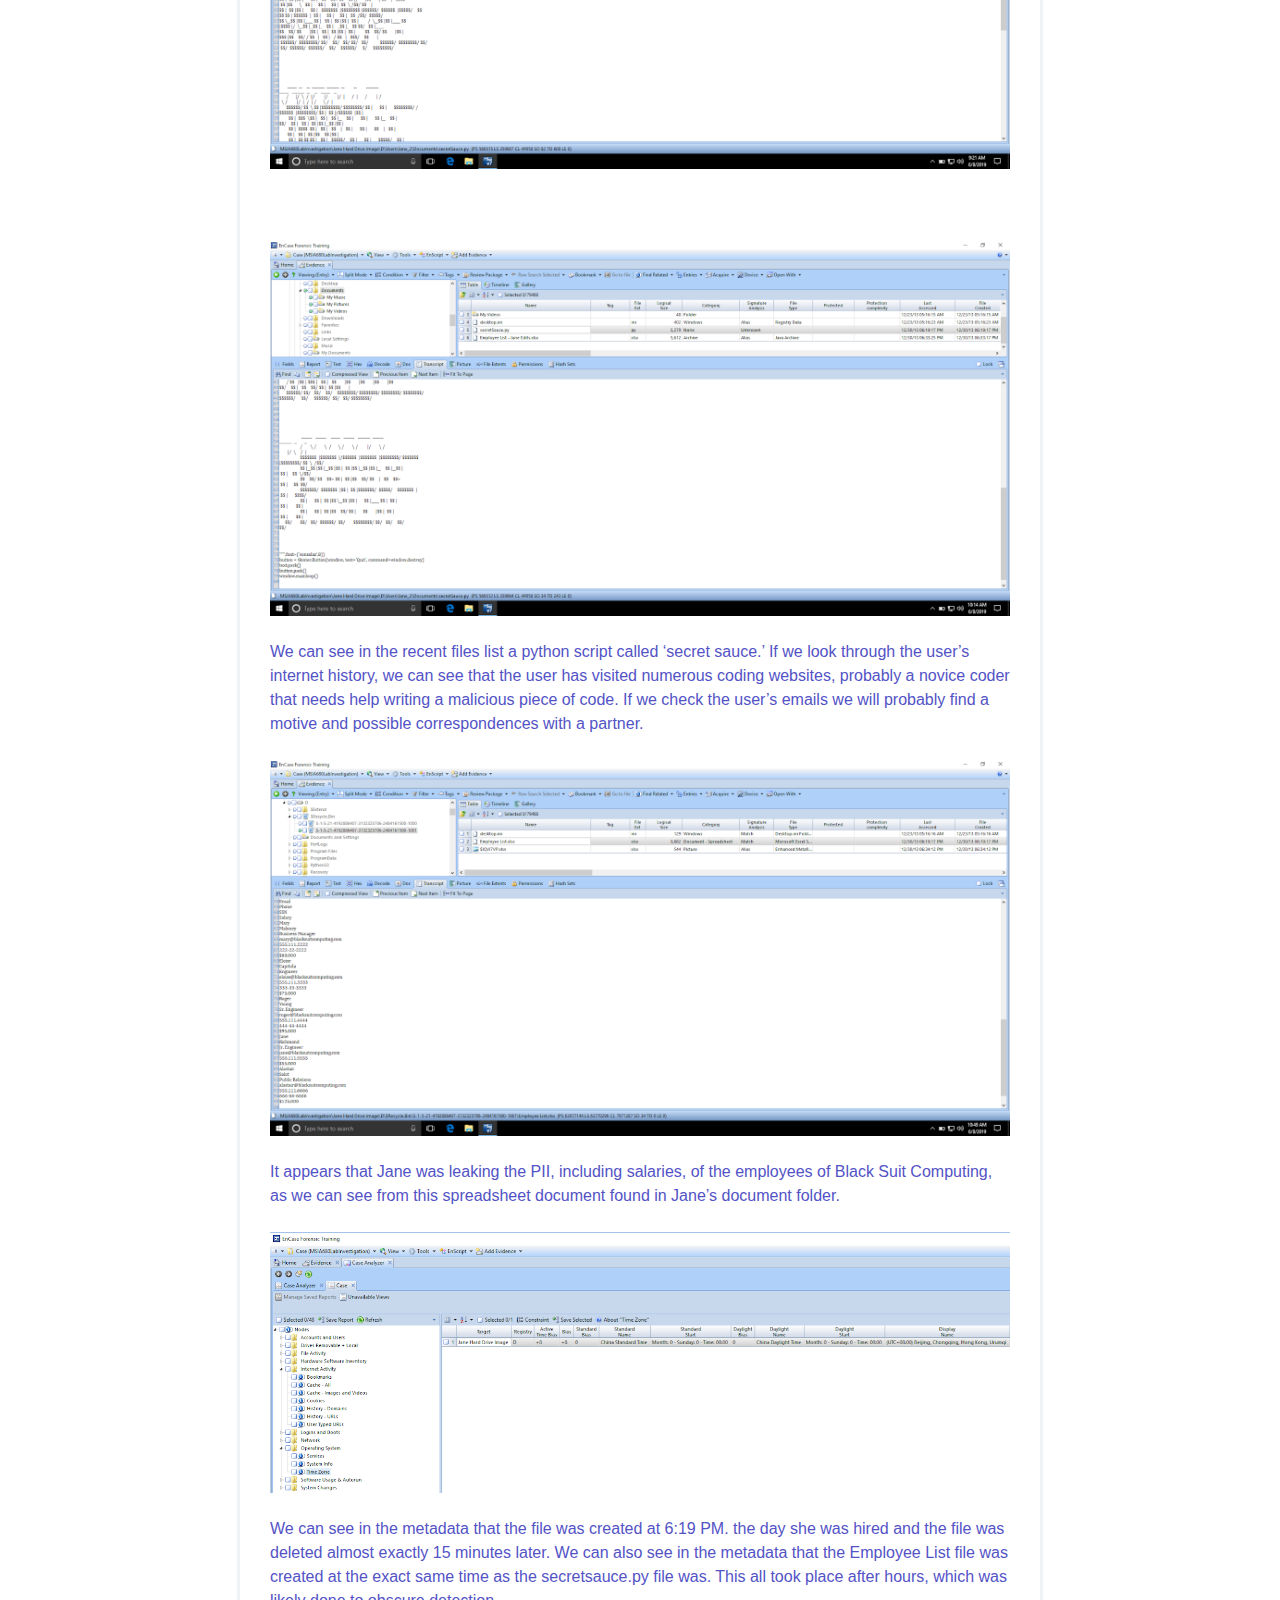
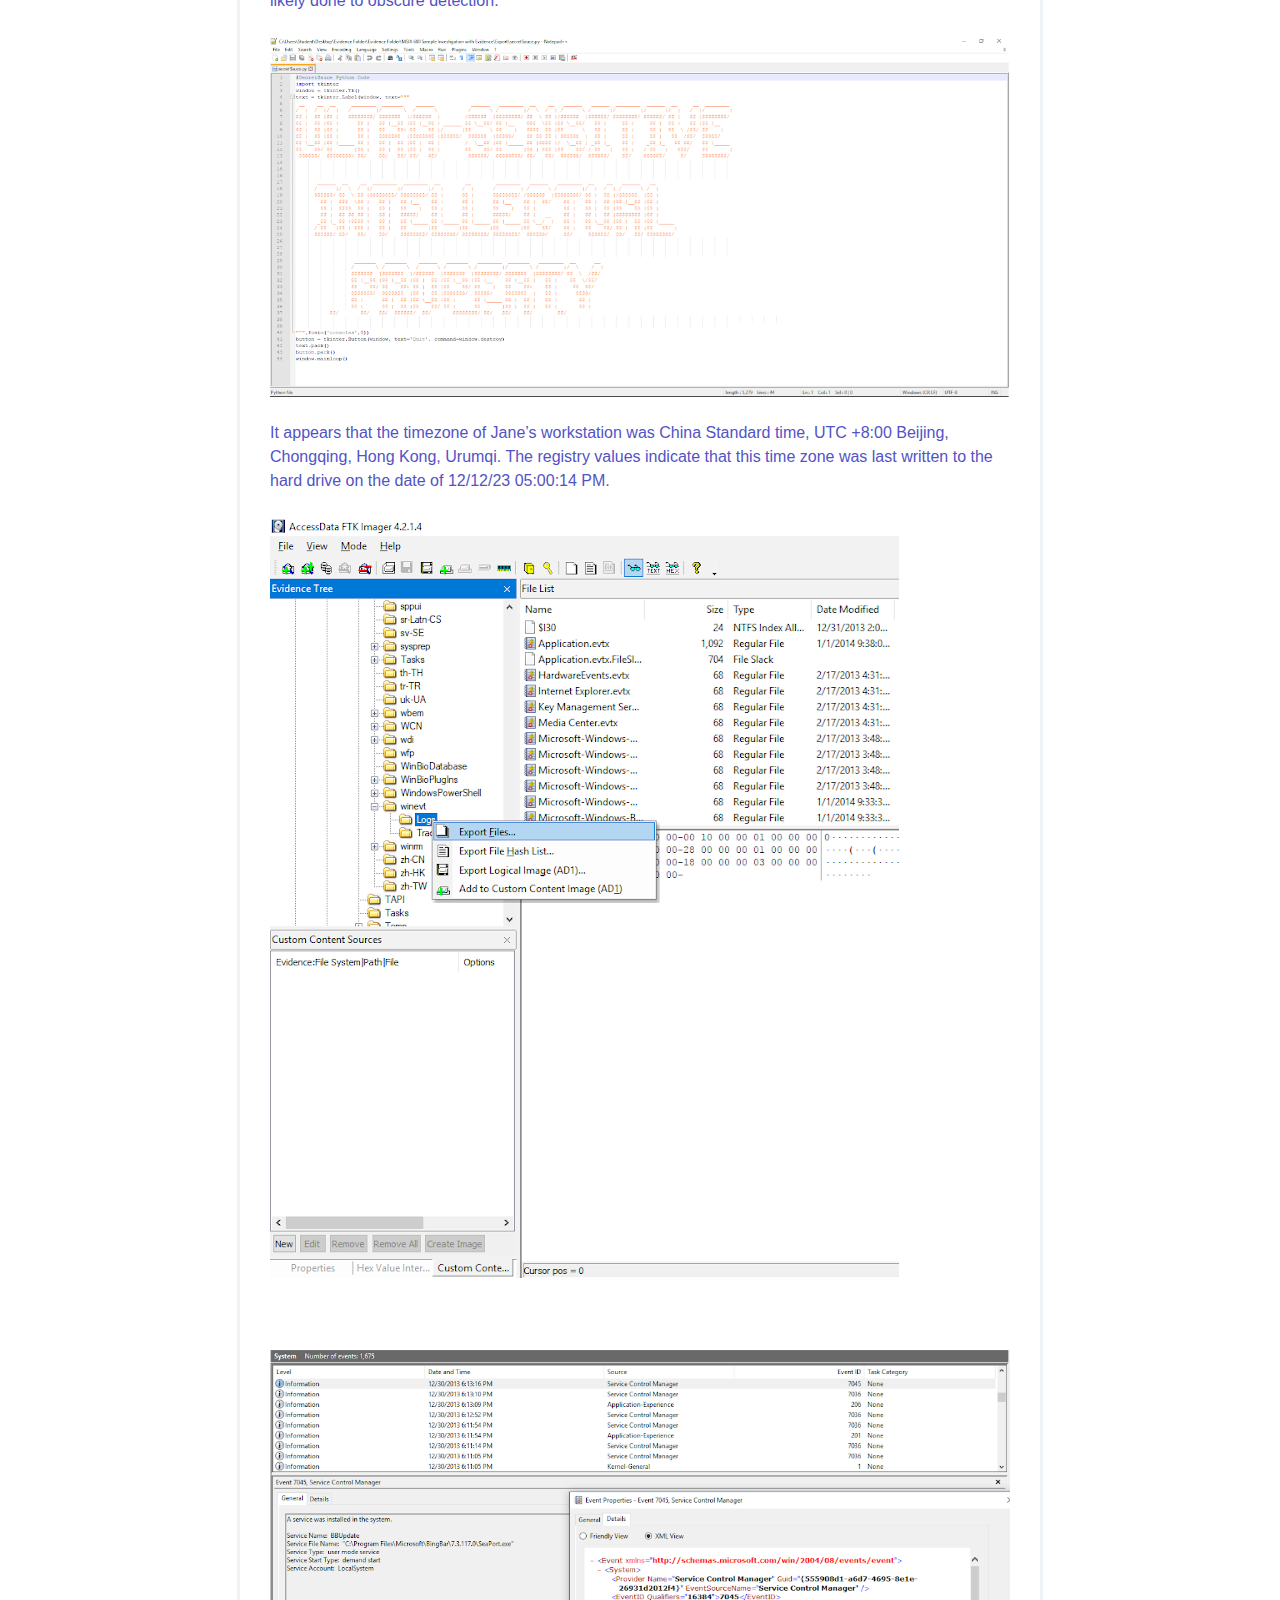
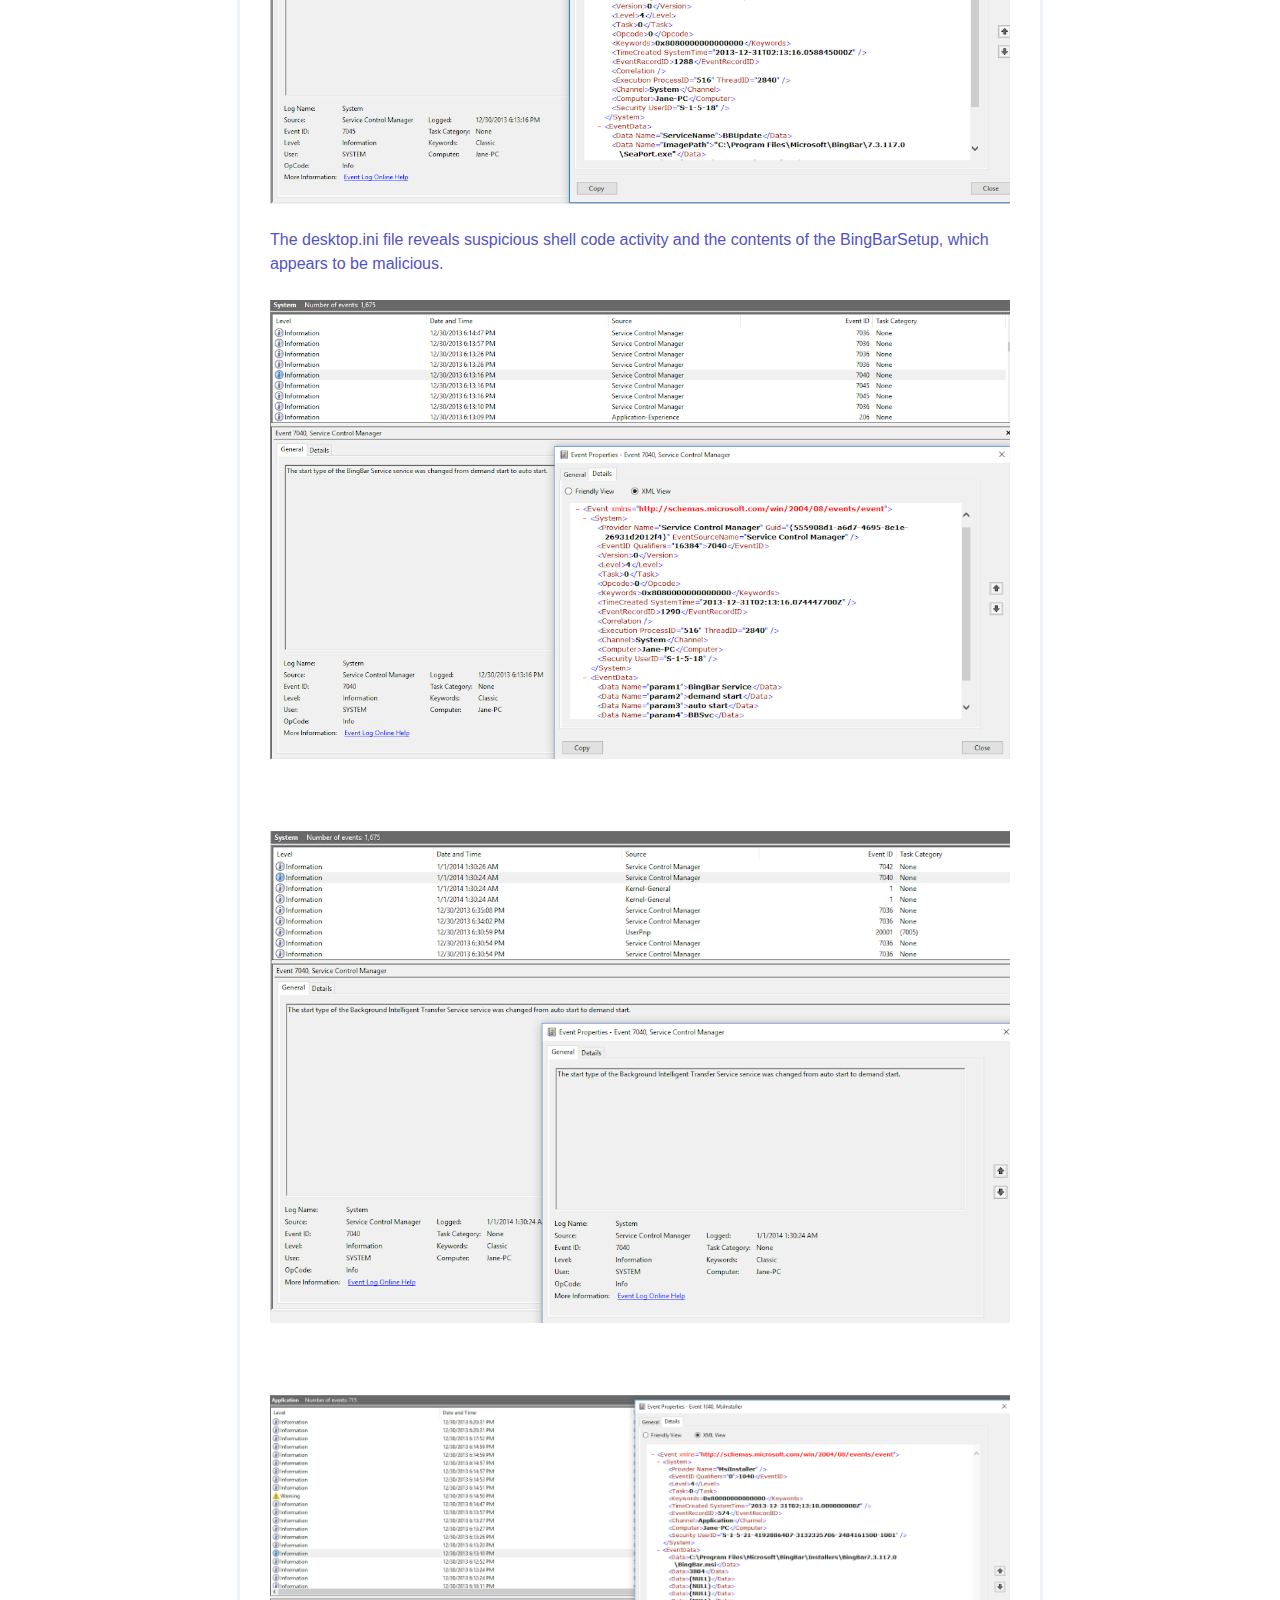
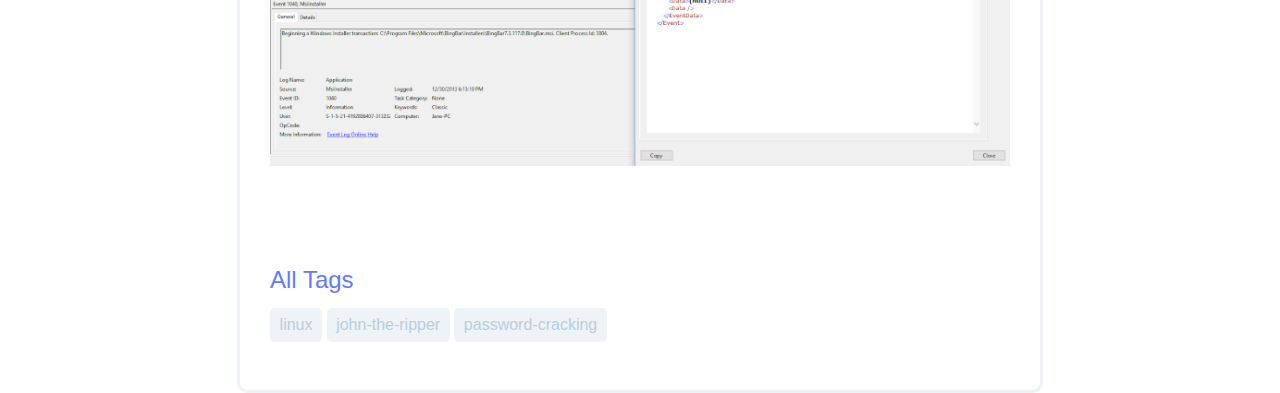
==== commit 7a2a640b: "Update corporate-theft-investigation.html" ====
--- a/forensics/corporate-theft-investigation.html
+++ b/forensics/corporate-theft-investigation.html
@@ -98,7 +98,9 @@
 		      Employee List file was created at the exact same time as the secretsauce.py file was. This 
 		      all took place after hours, which was likely done to obscure detection.</h7> <br><br>
 <img src="/forensics/Investigation18.png"><br><br>
-	      <h7></h7> <br><br>
+	      <h7>It appears that the timezone of Jane’s workstation was China Standard time, 
+		      UTC +8:00 Beijing, Chongqing, Hong Kong, Urumqi. The registry values indicate 
+		      that this time zone was last written to the hard drive on the date of 12/12/23 05:00:14 PM.</h7> <br><br>
 <img src="/forensics/Investigation19.png"><br><br>
 	      <h7></h7> <br><br>
 <img src="/forensics/Investigation20.png"><br><br>
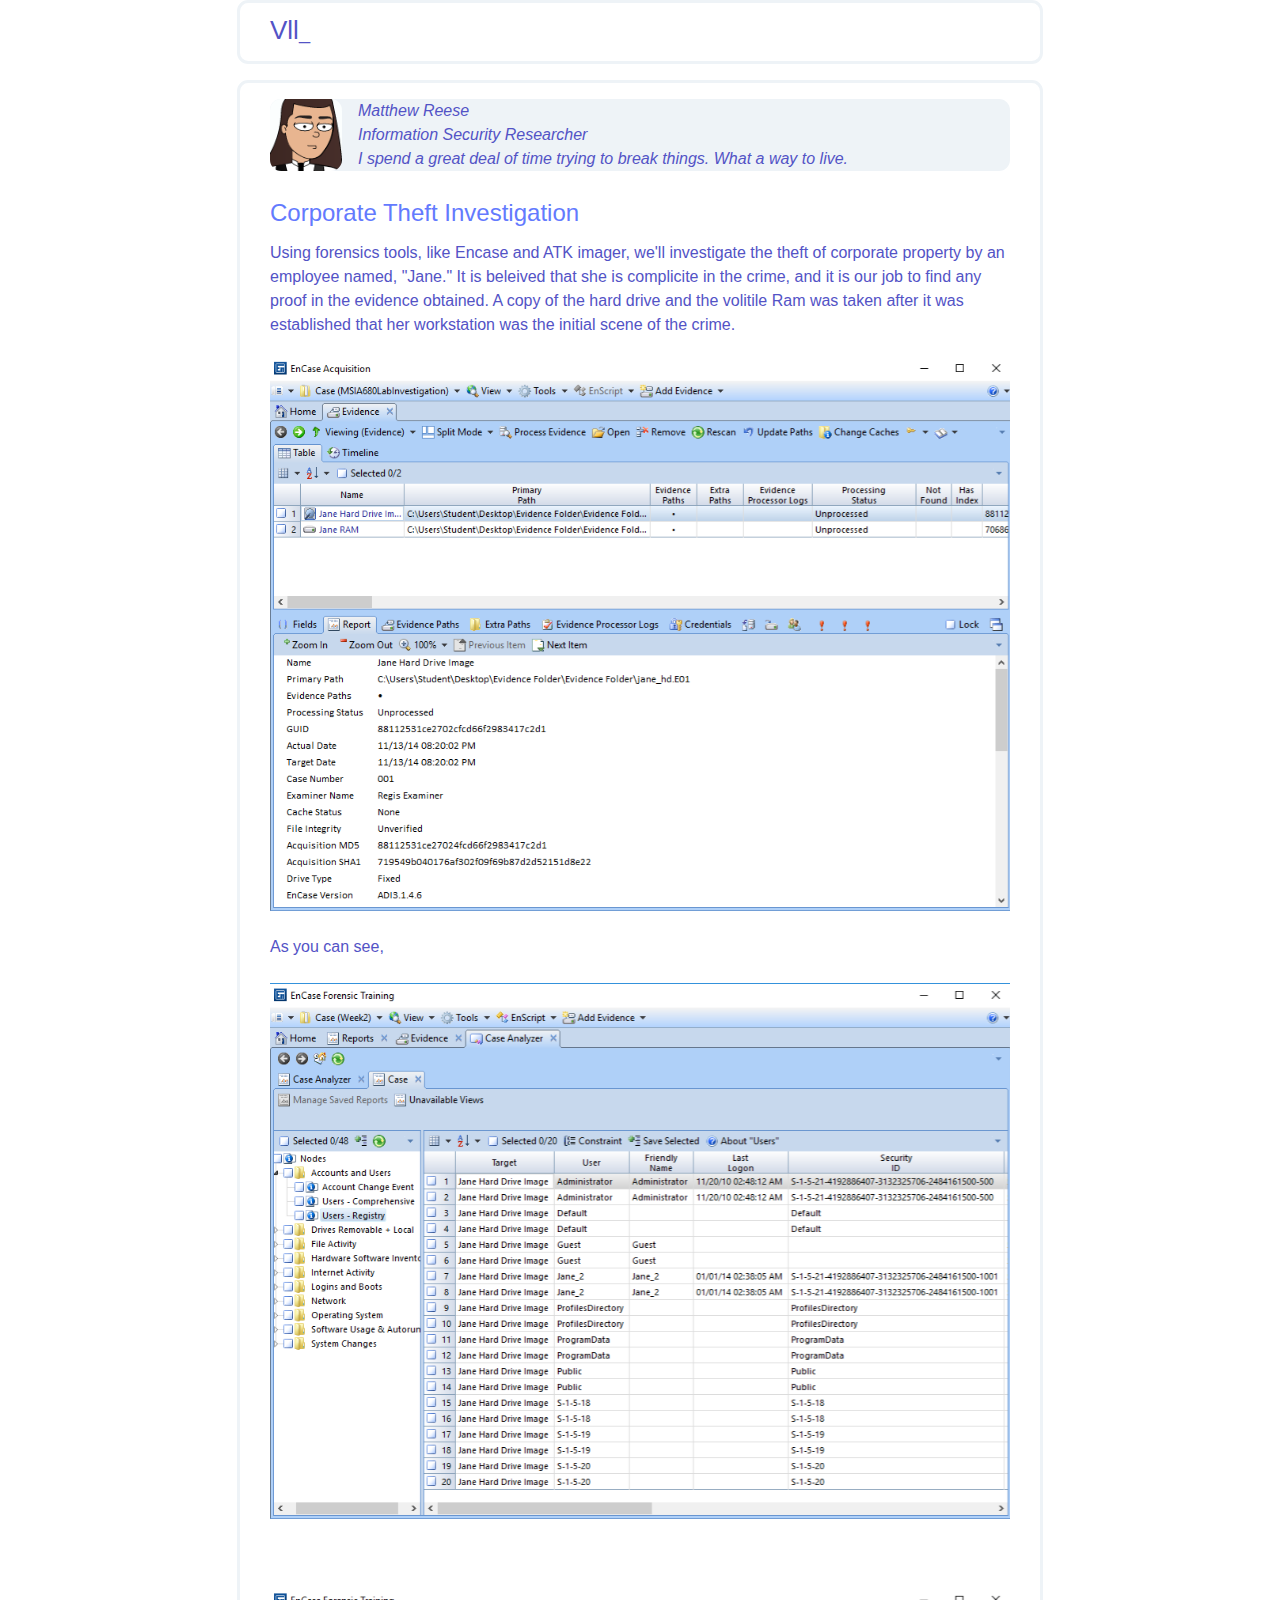
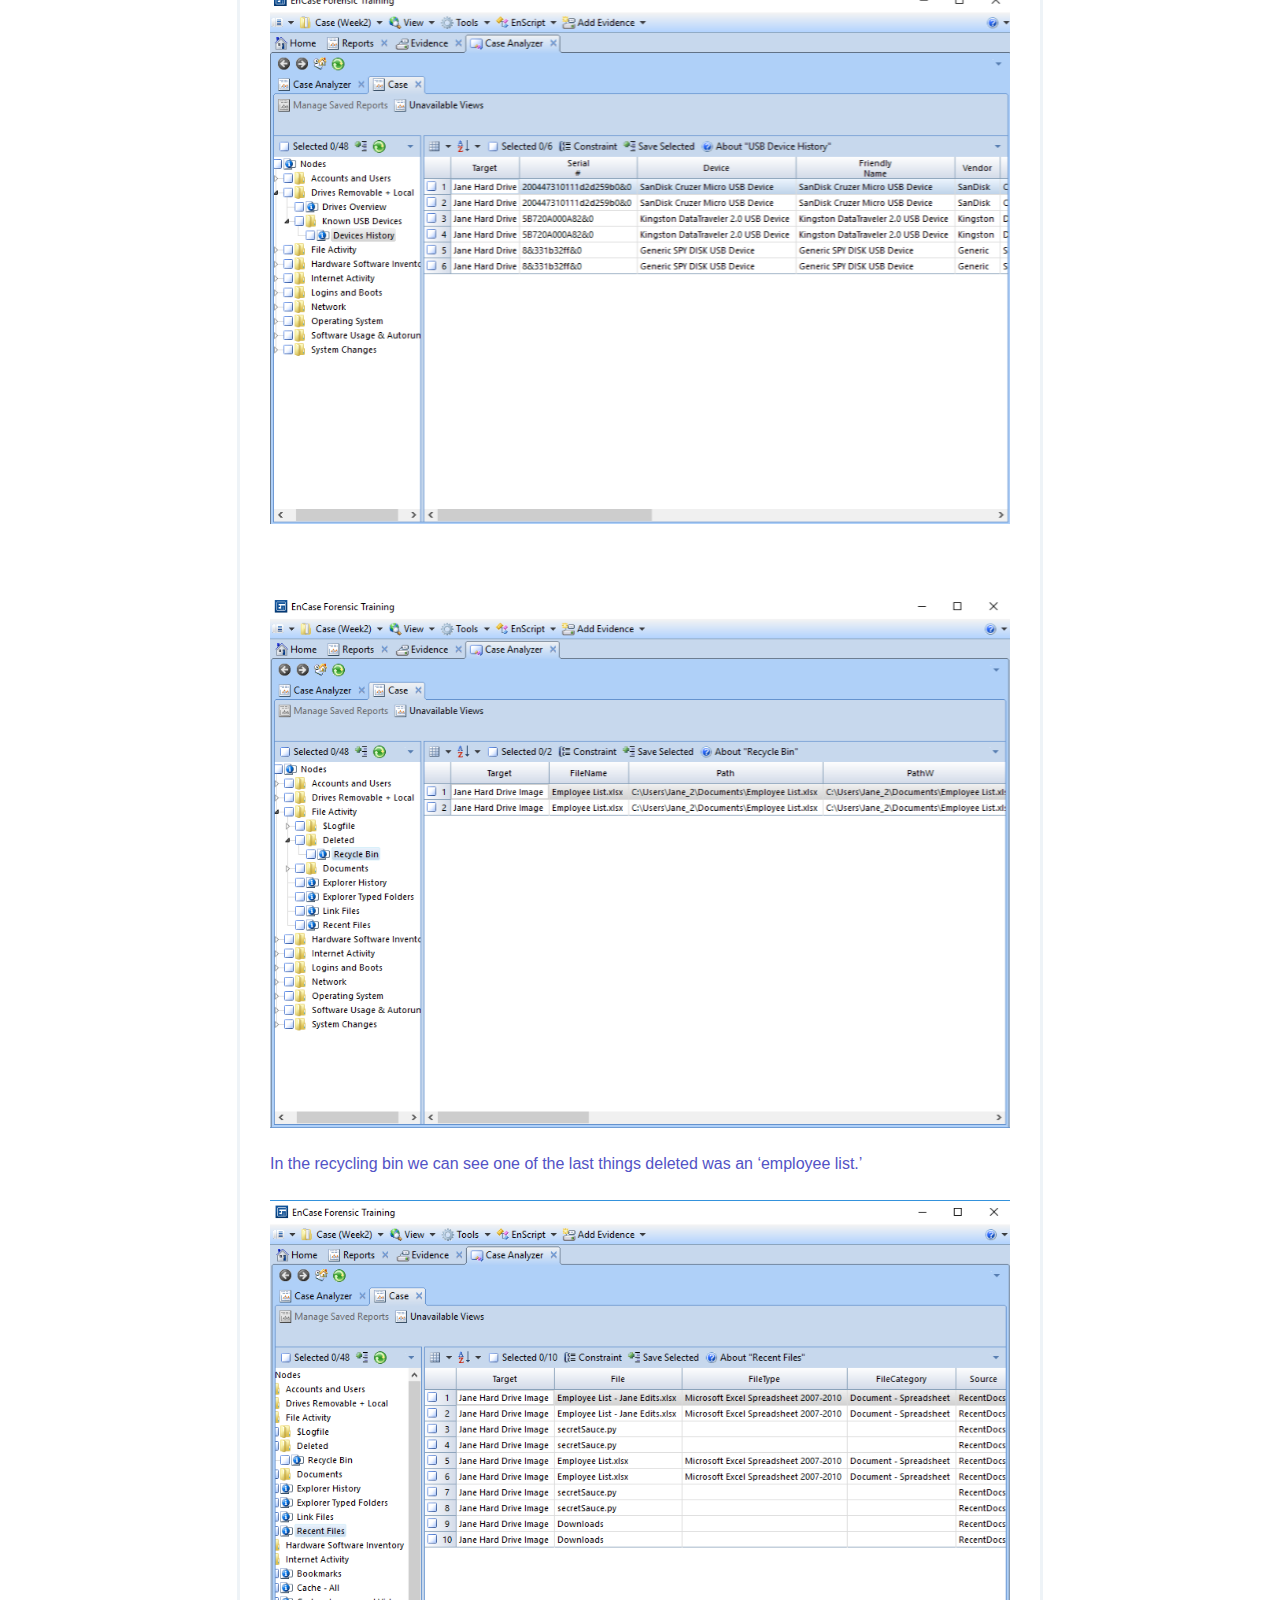
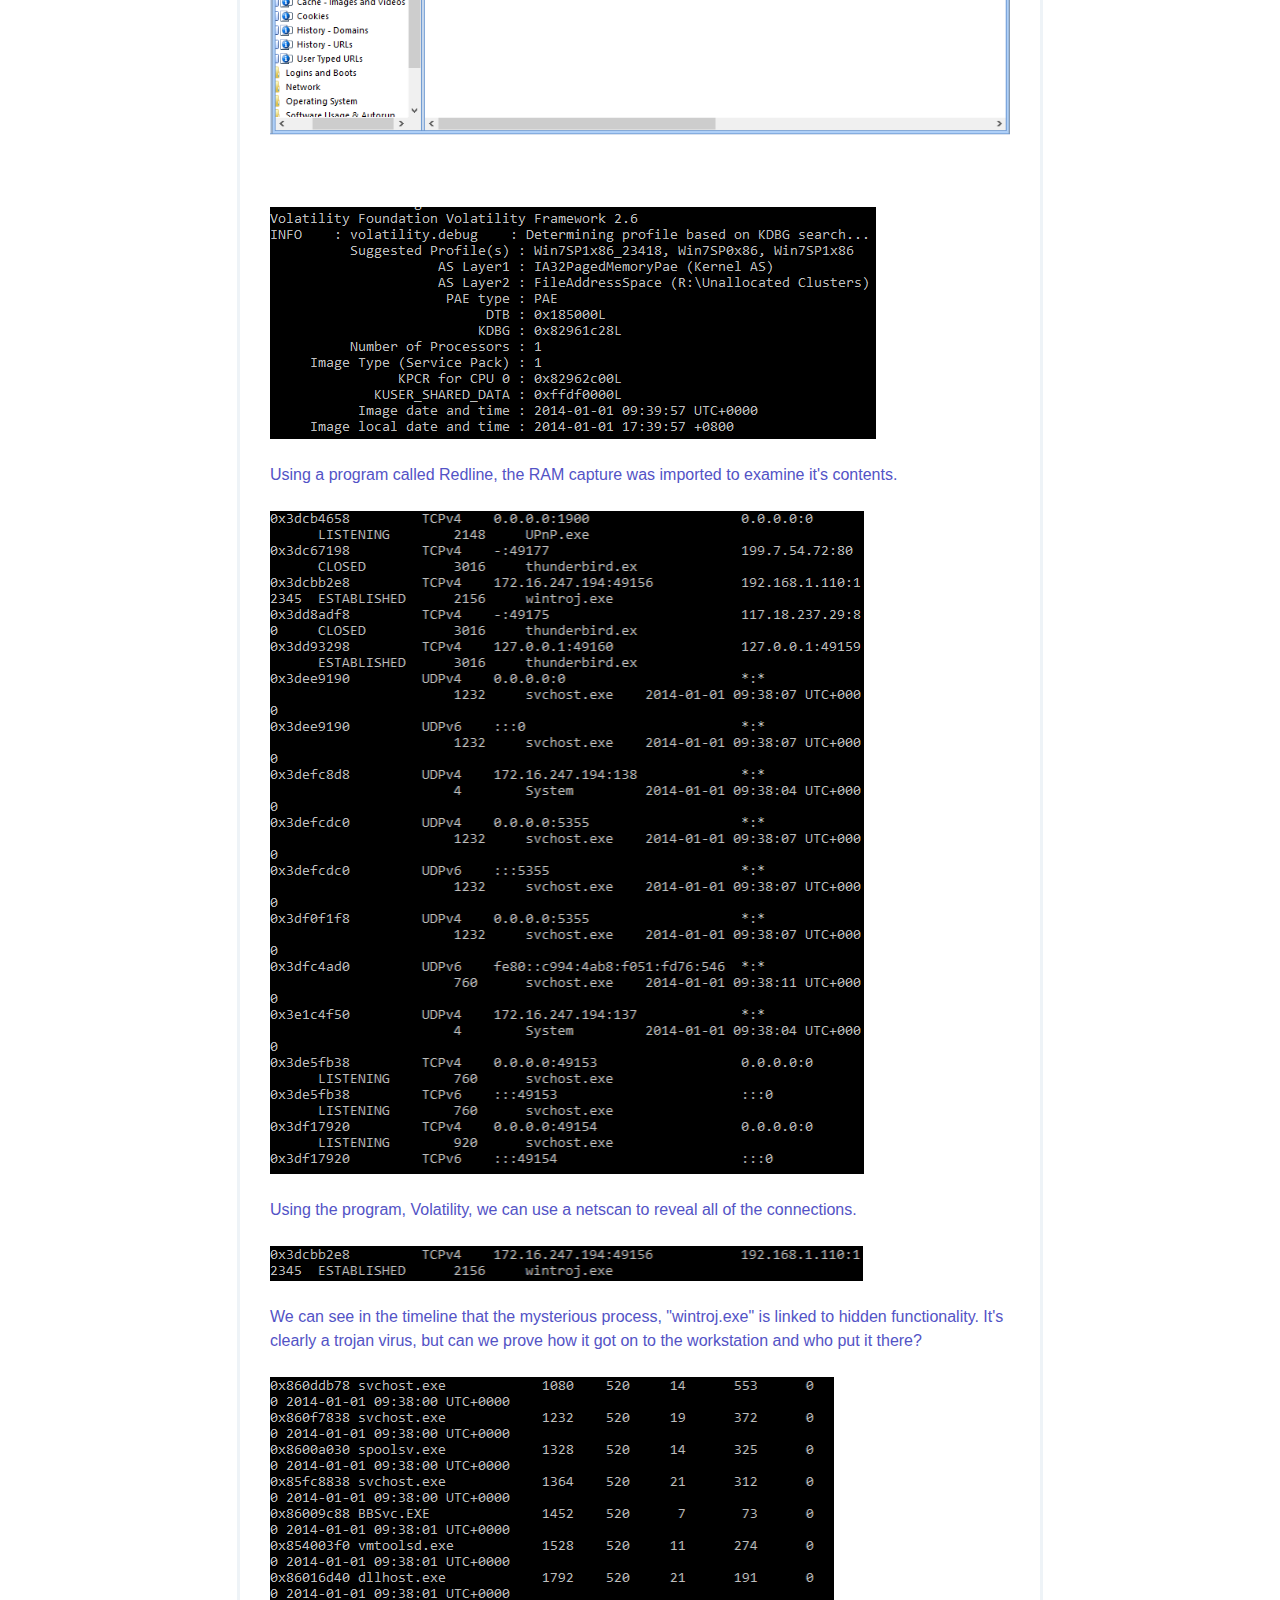
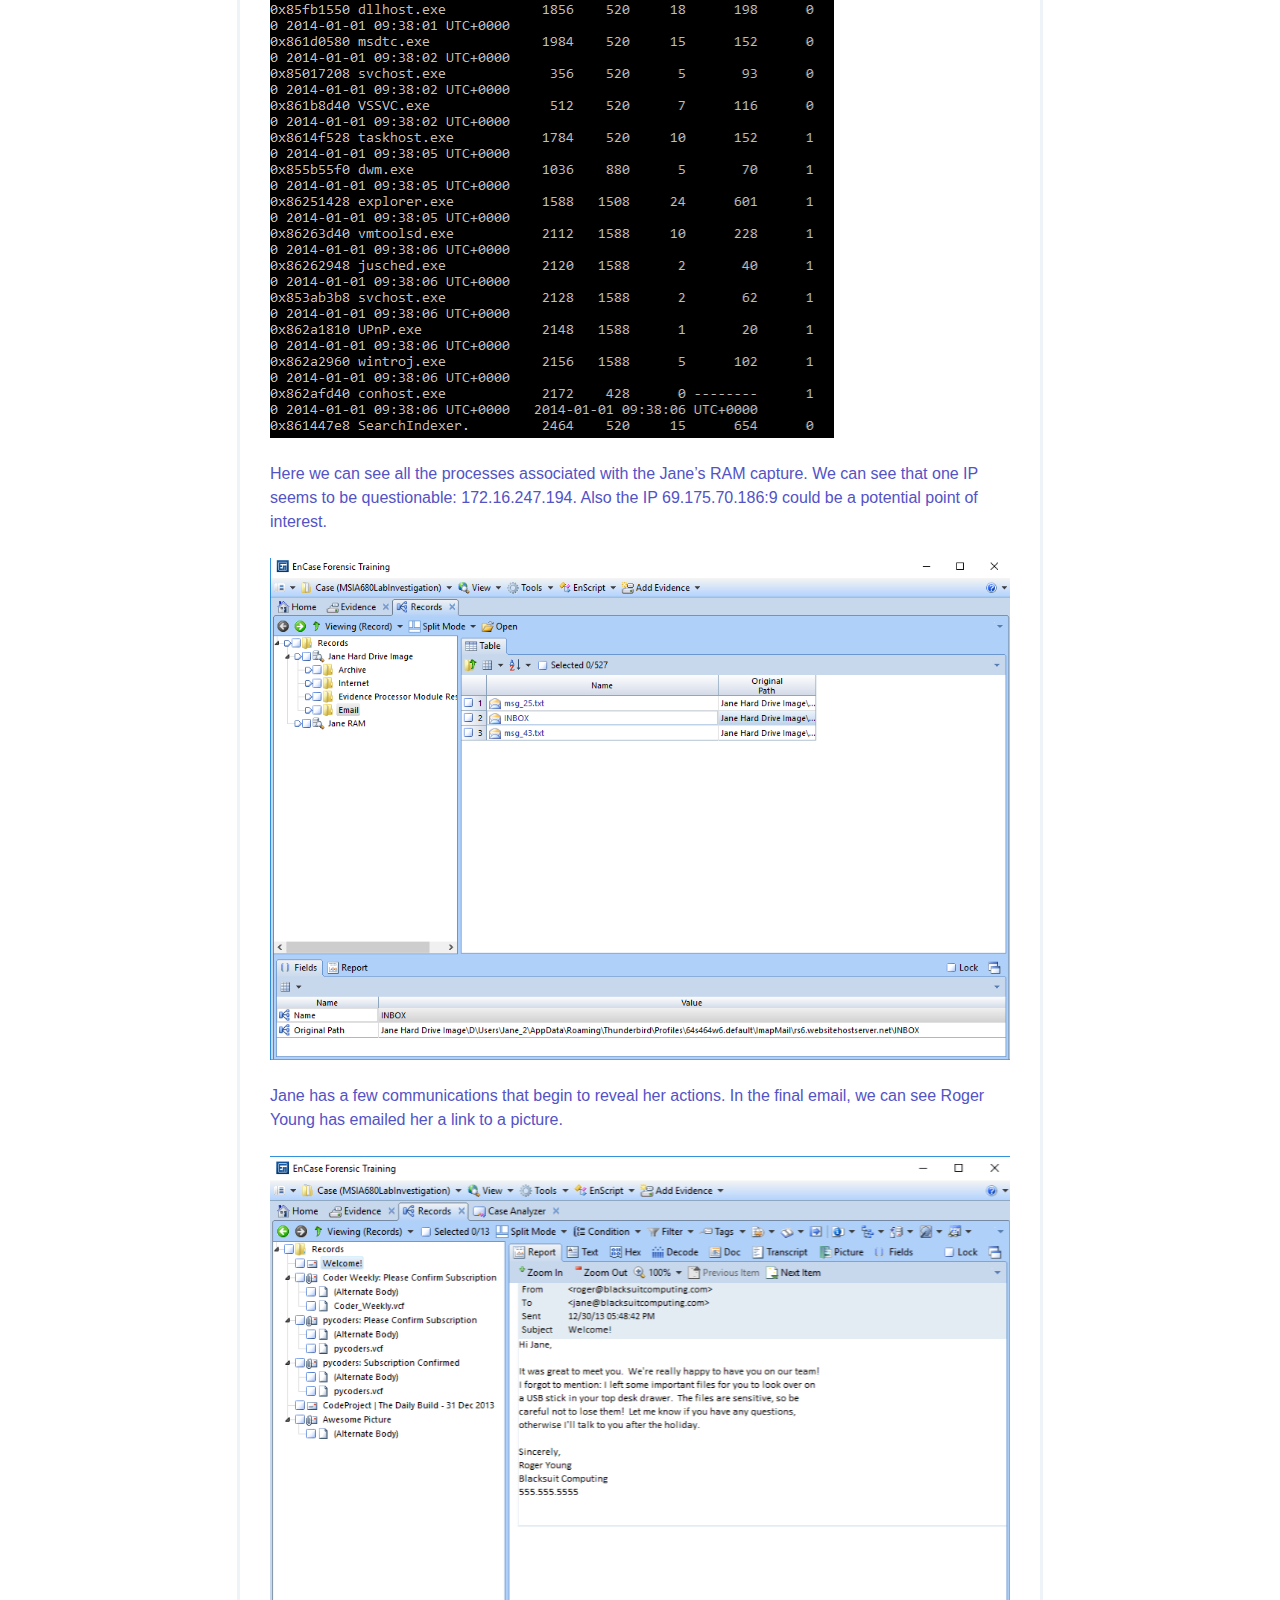
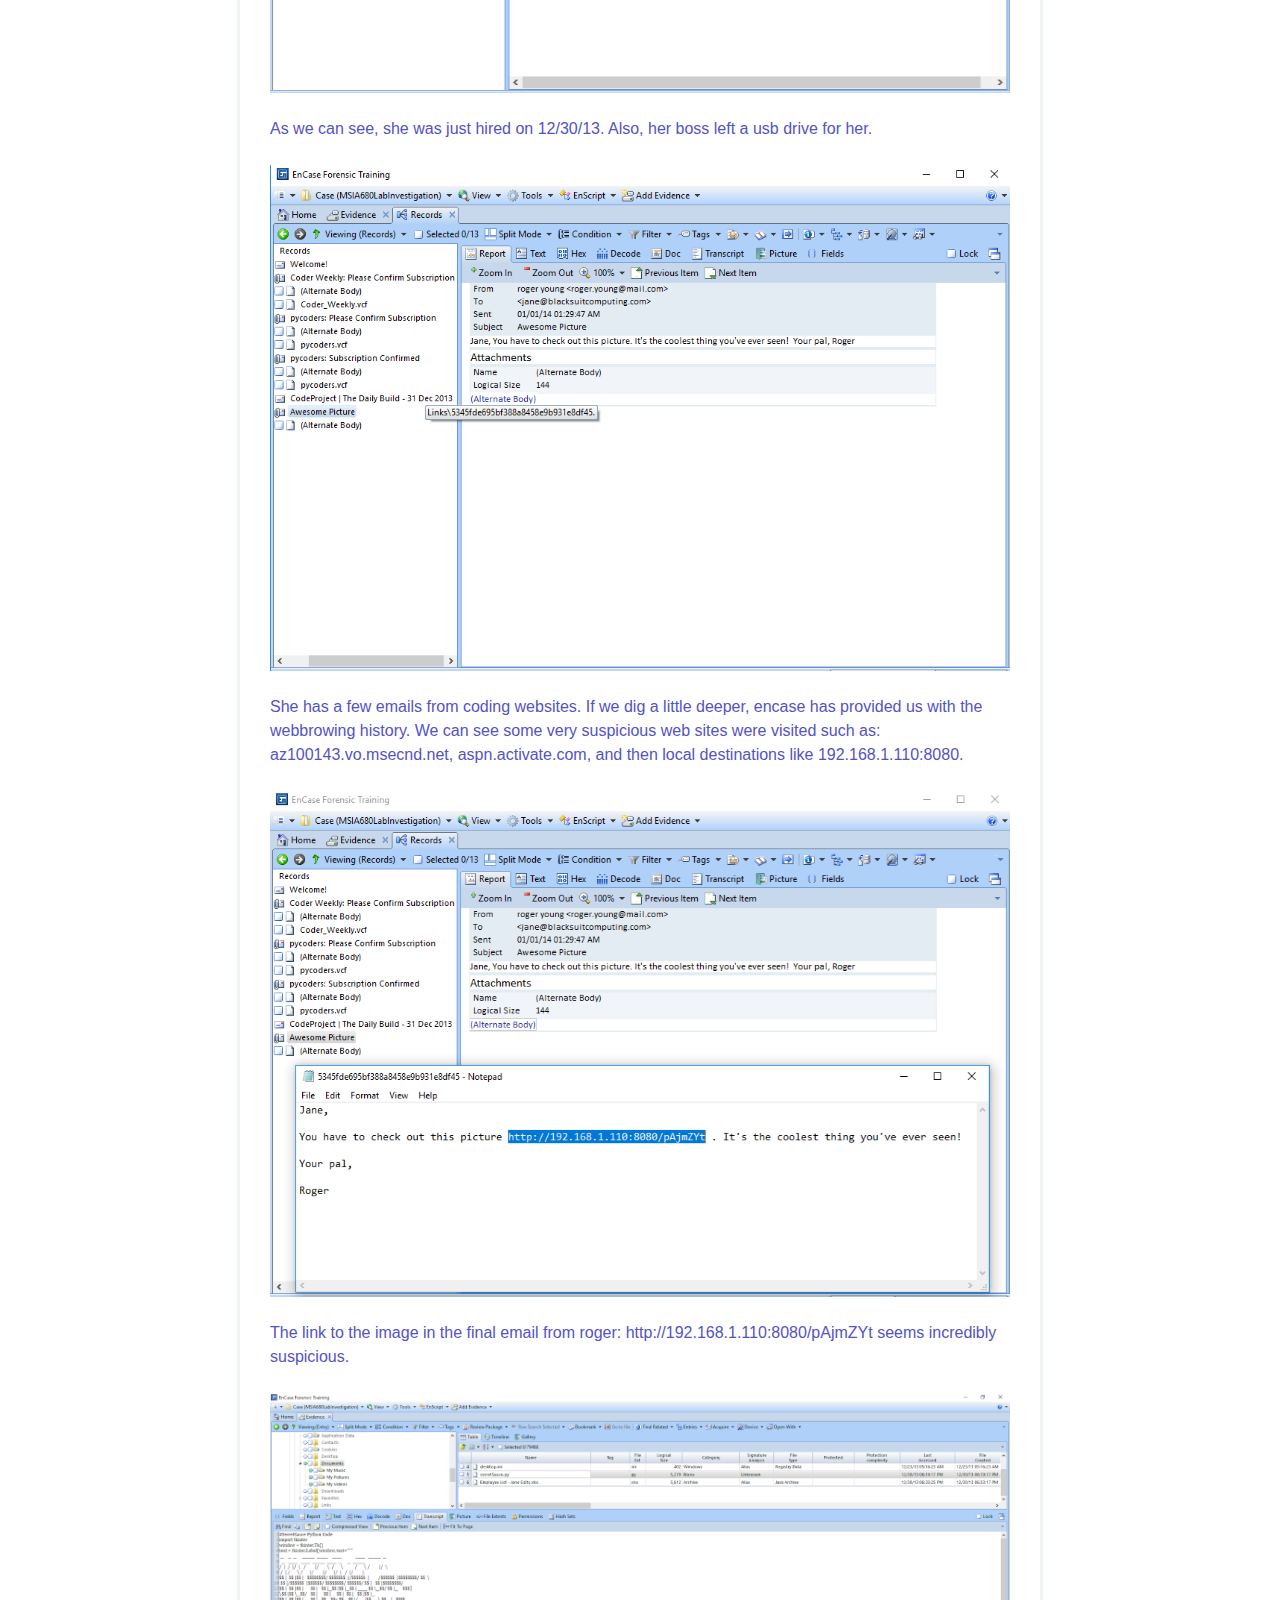
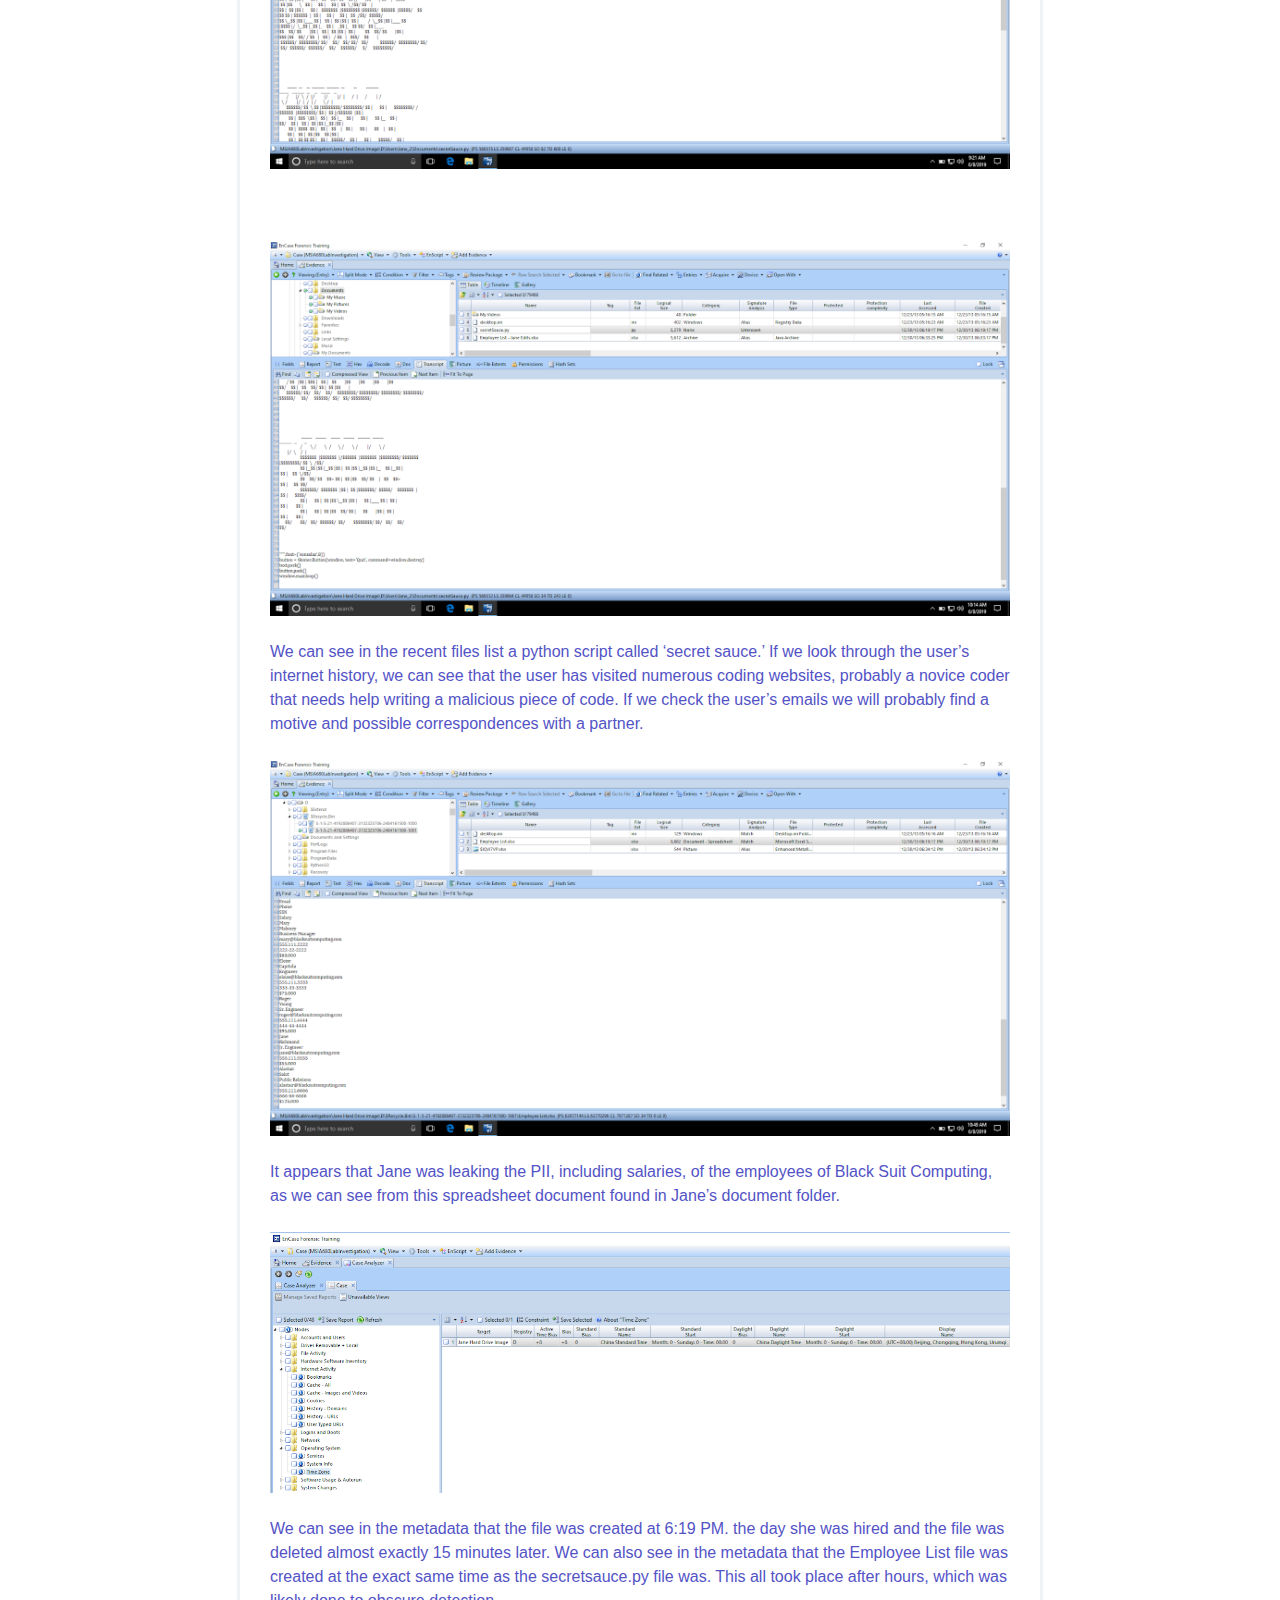
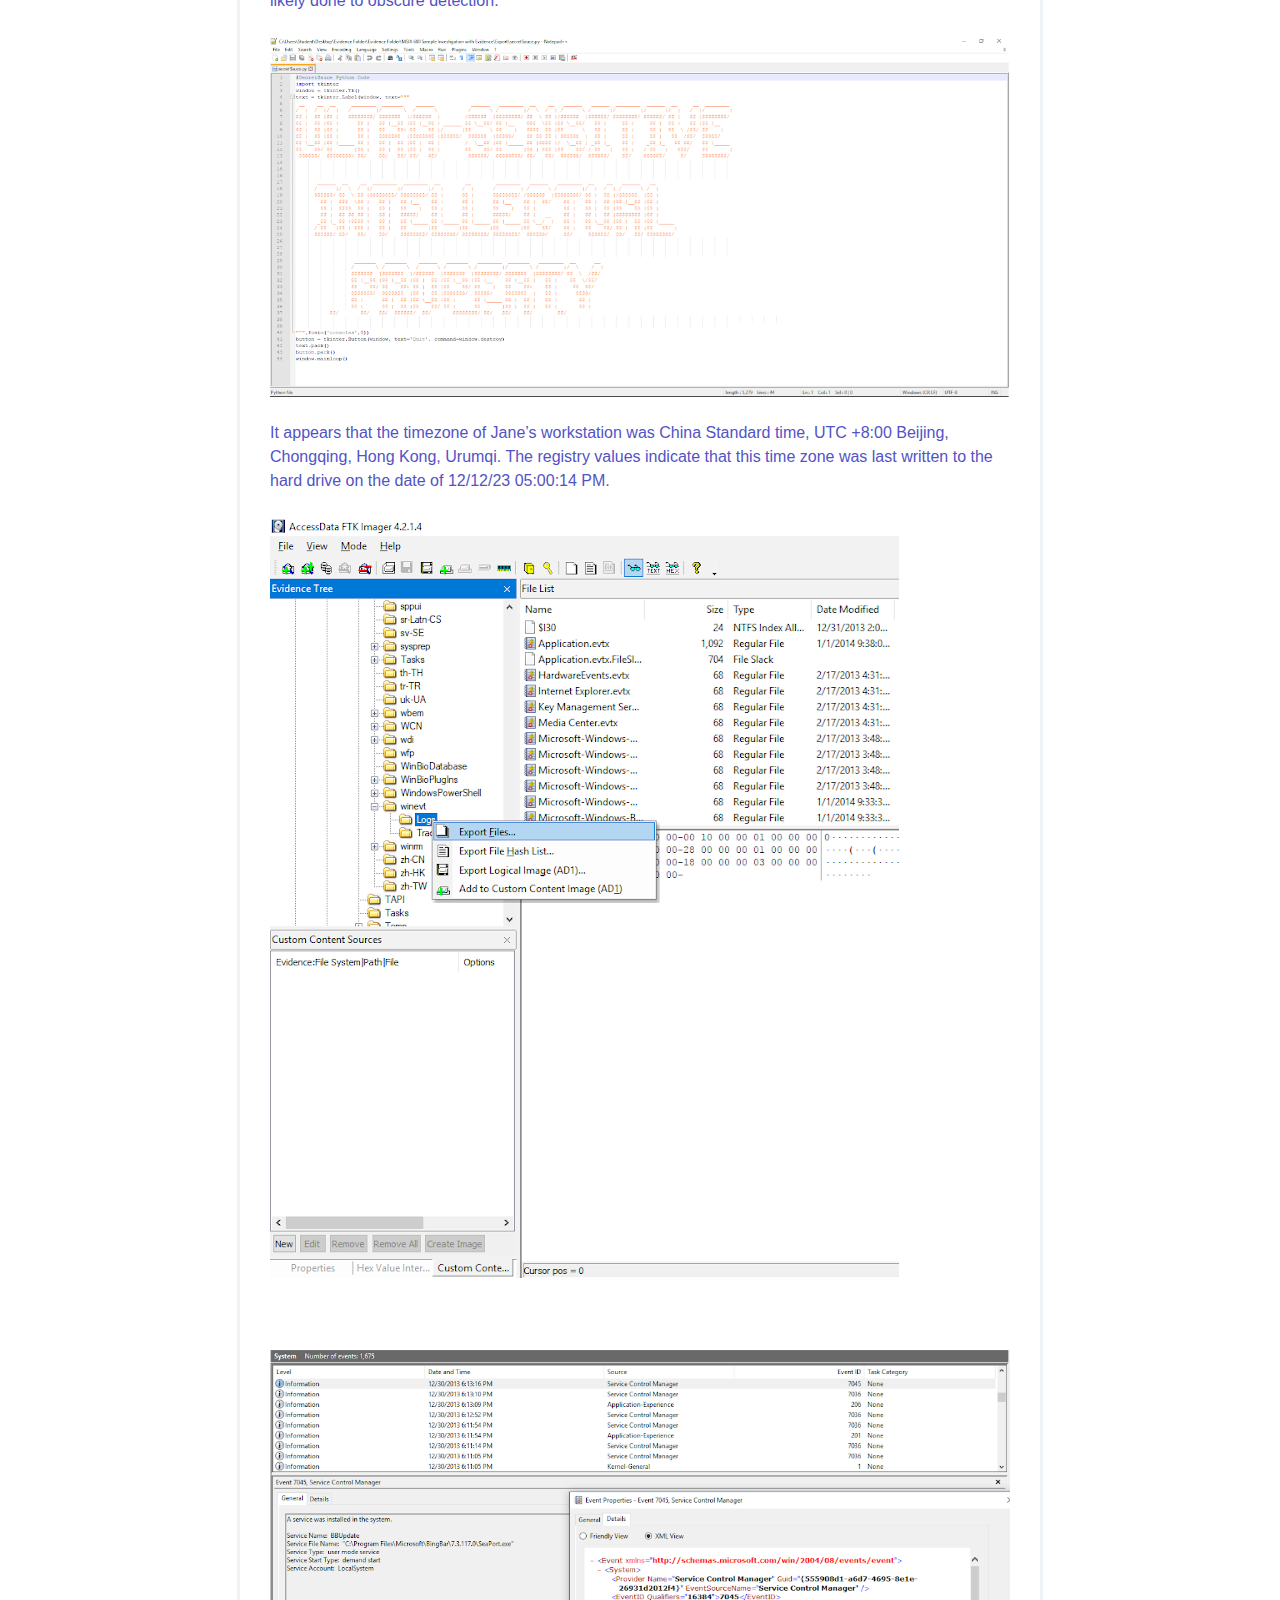
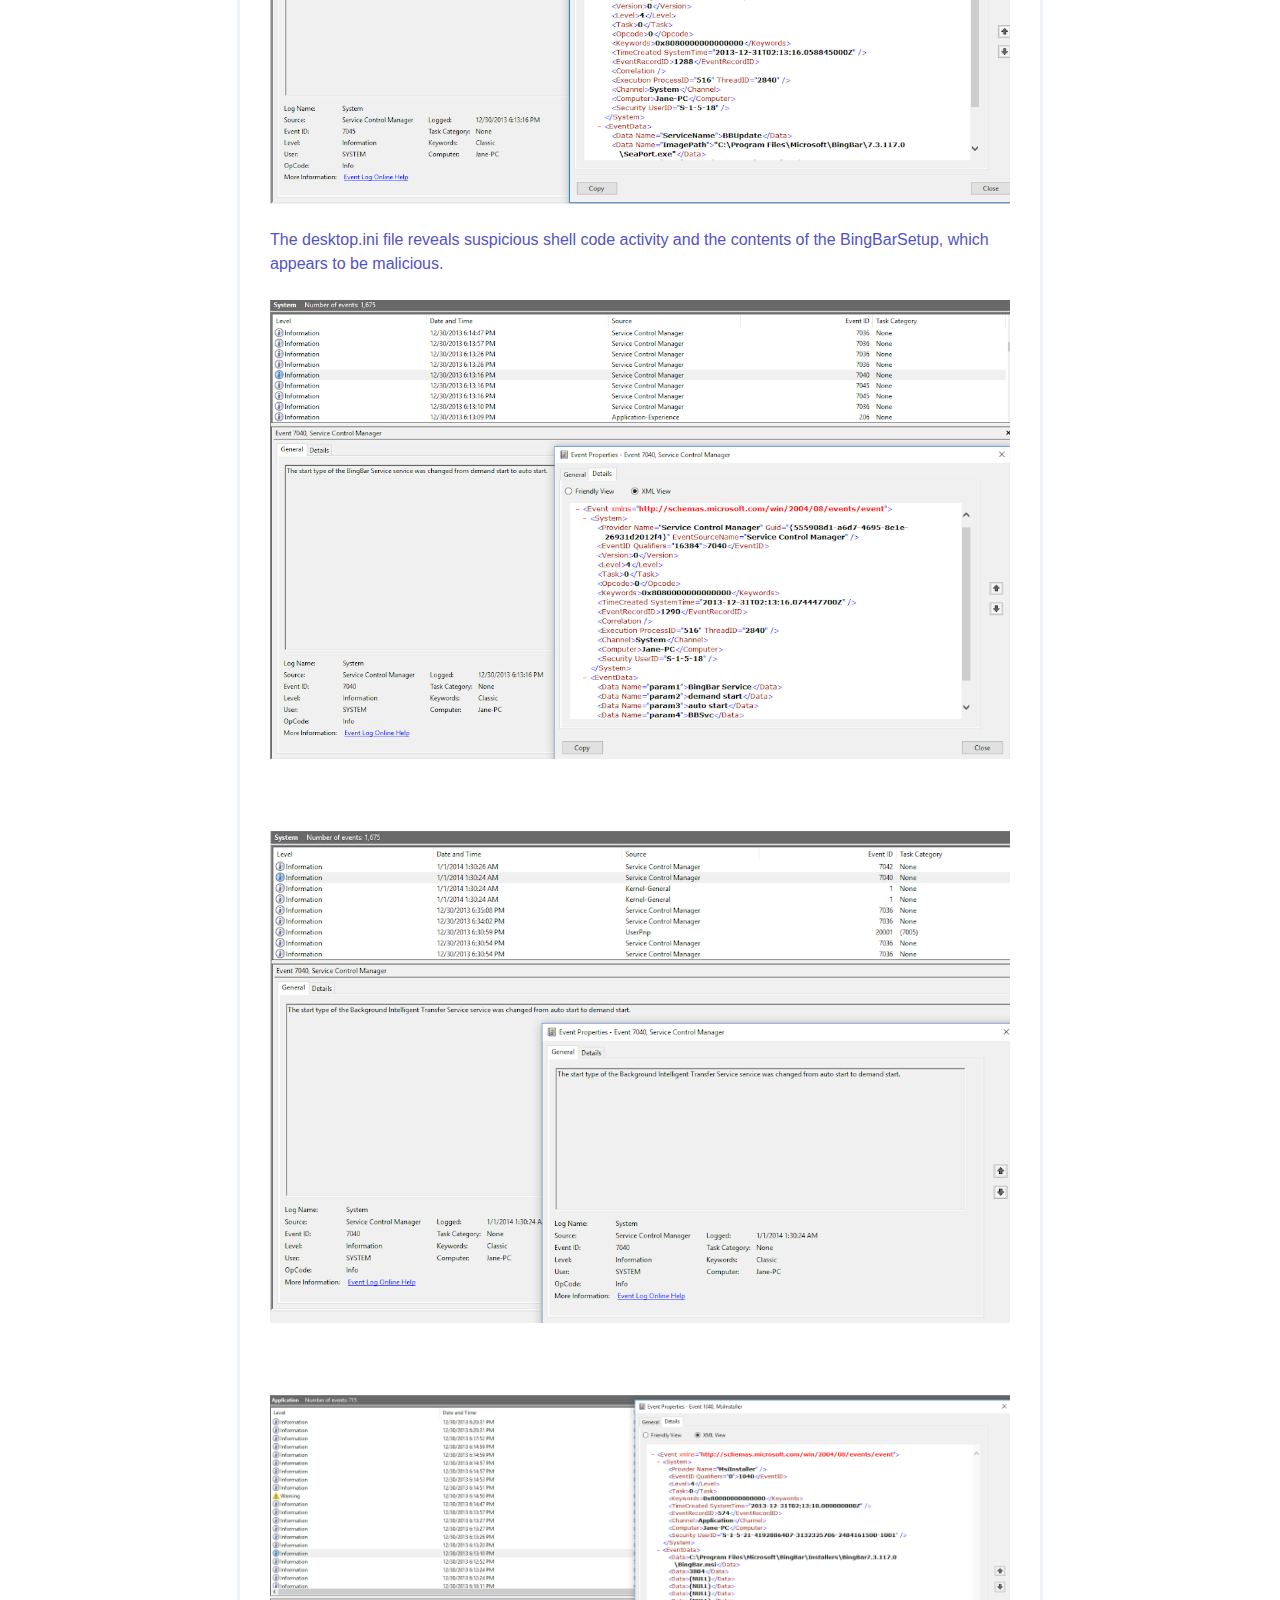
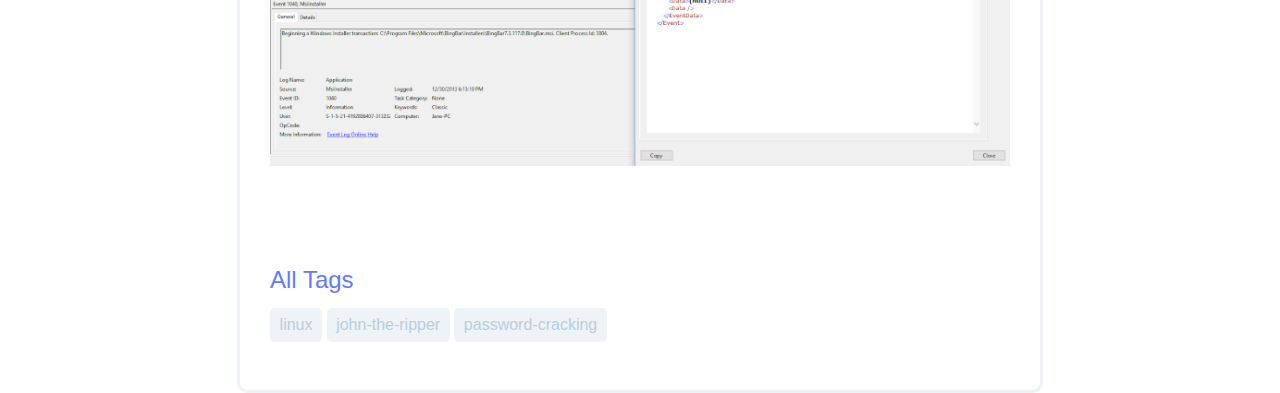
==== commit 3925bce2: "Update corporate-theft-investigation.html" ====
--- a/forensics/corporate-theft-investigation.html
+++ b/forensics/corporate-theft-investigation.html
@@ -41,7 +41,7 @@
 	      
 <h2>Corporate Theft Investigation</h2>
 	      
-<h7>Using Forensics tools, we'll investigate the theft of corporate property by an employee named, Jane. It is beleived that she
+<h7>Using forensics tools, like Encase and ATK imager, we'll investigate the theft of corporate property by an employee named, "Jane." It is beleived that she
 is complicite in the crime, and it is our job to find any proof in the evidence obtained. A copy of the hard drive and the 
 	volitile Ram was taken after it was established that her workstation was the initial scene of the crime.
 	<br><br></h7>
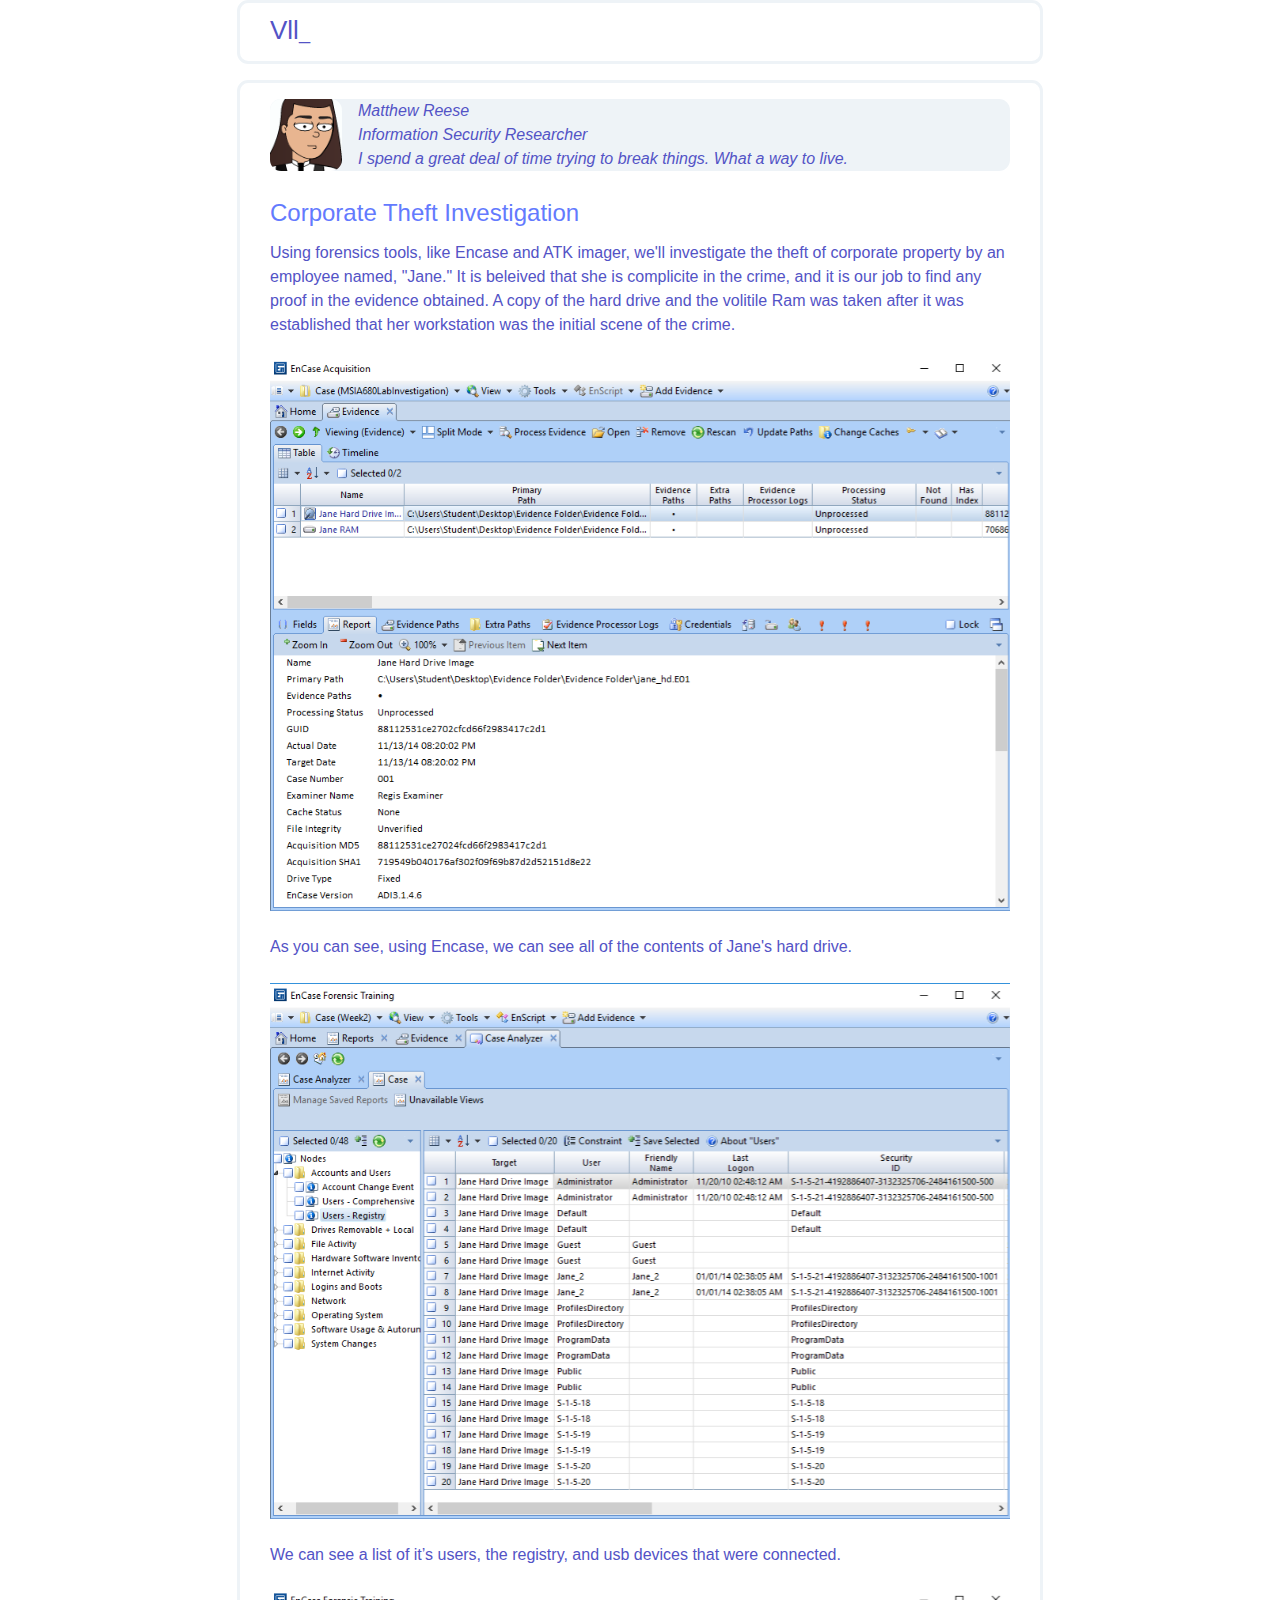
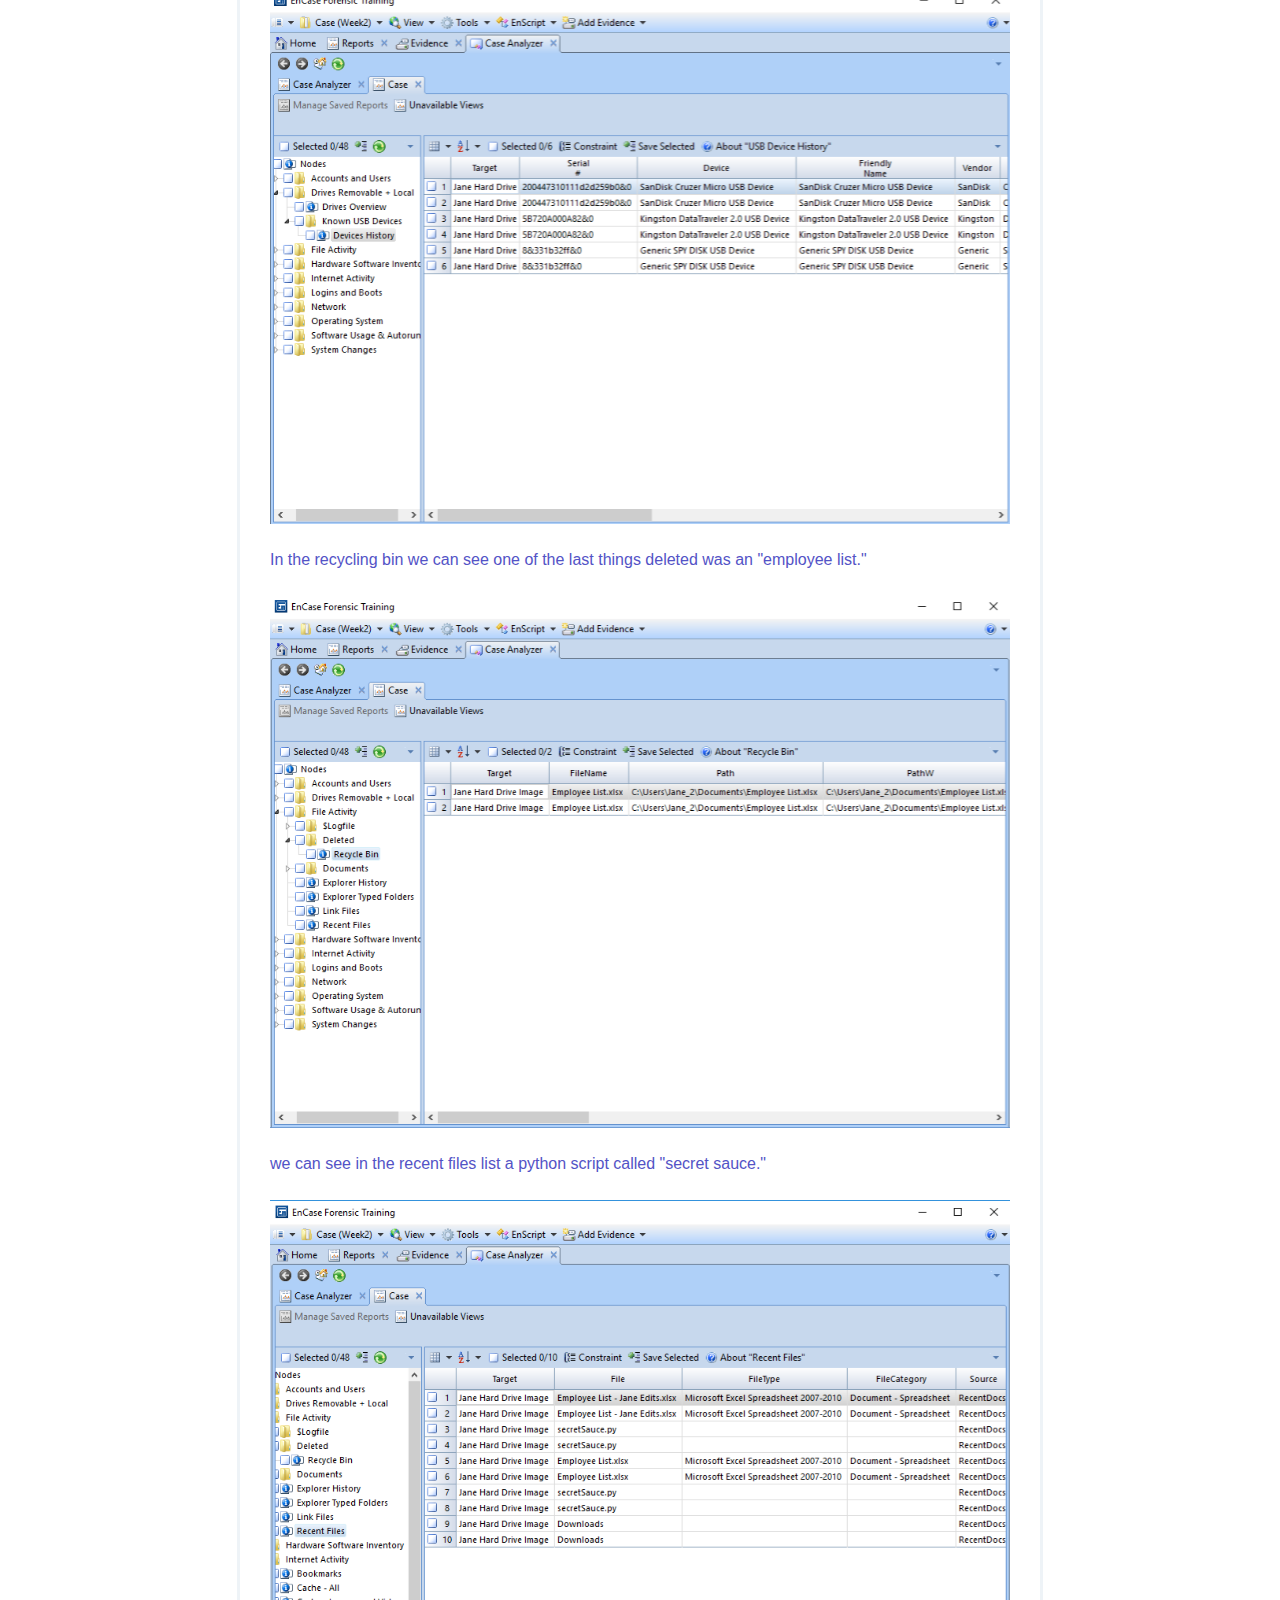
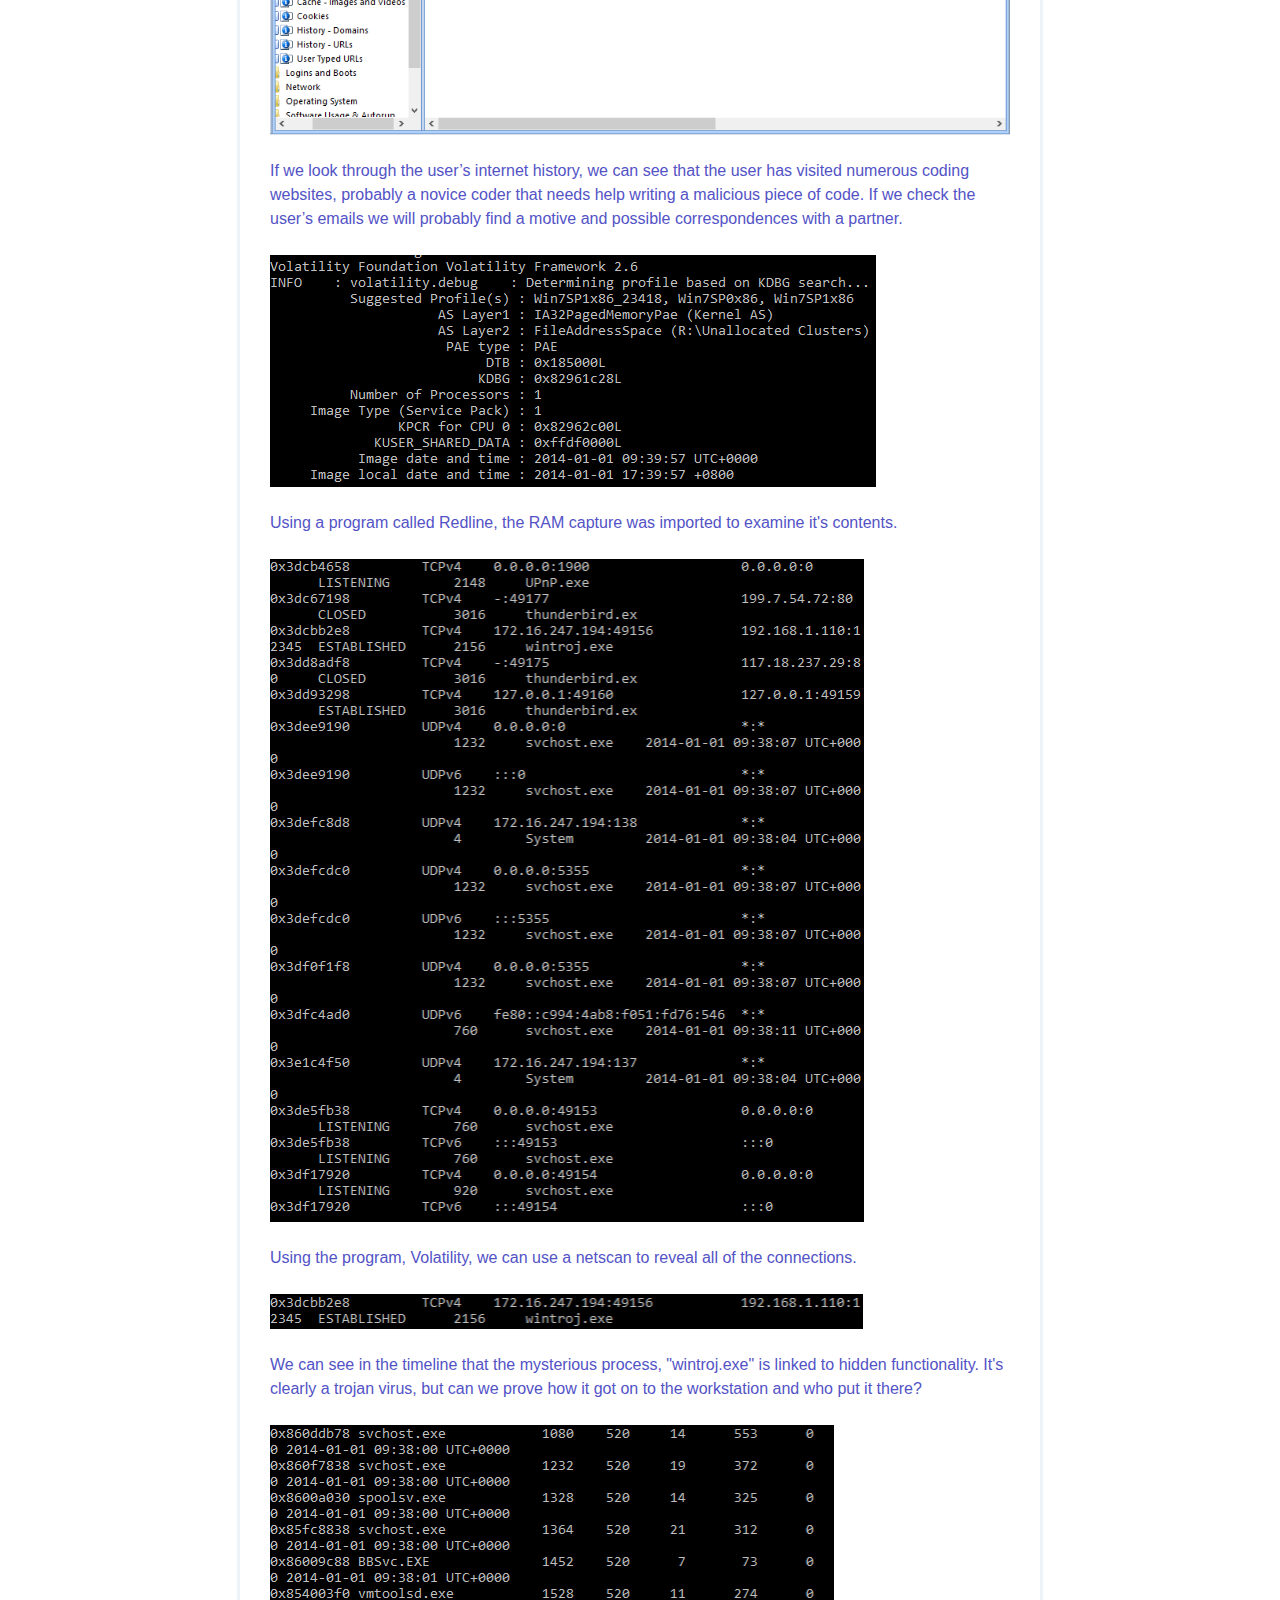
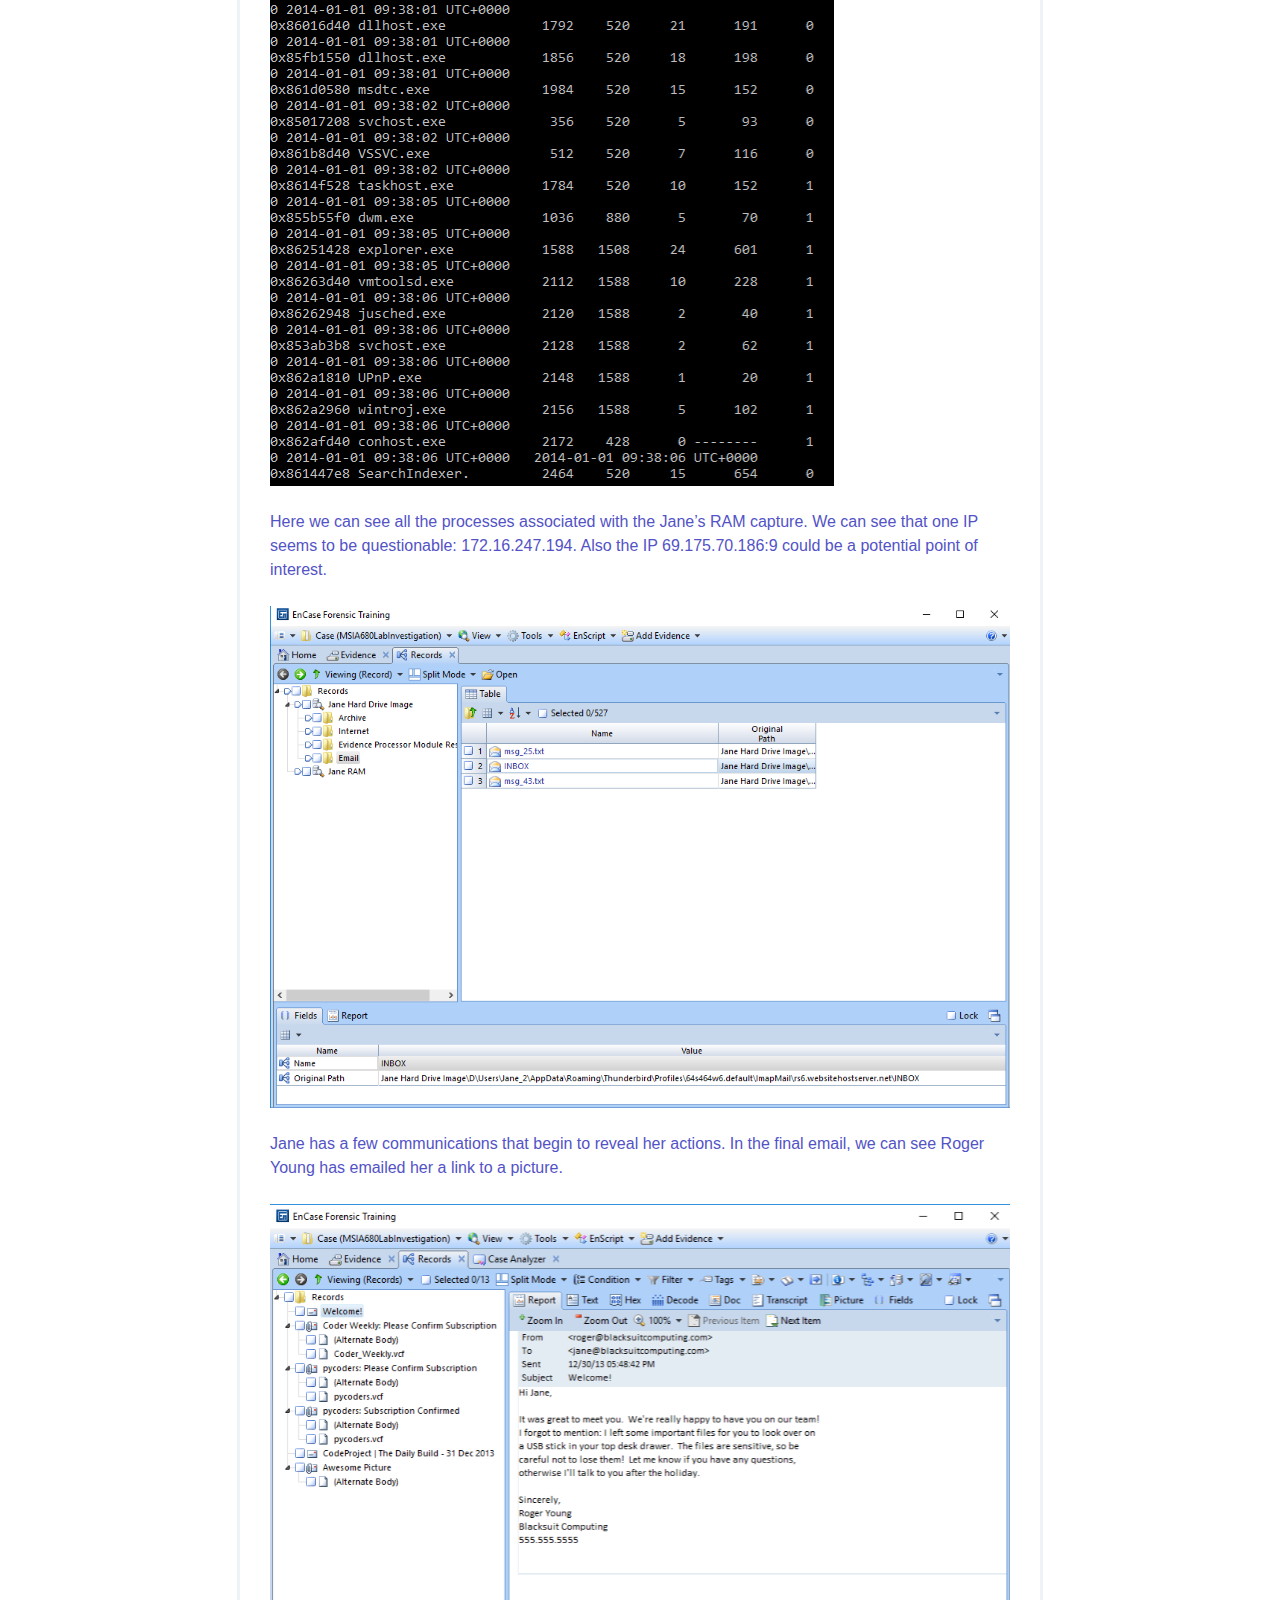
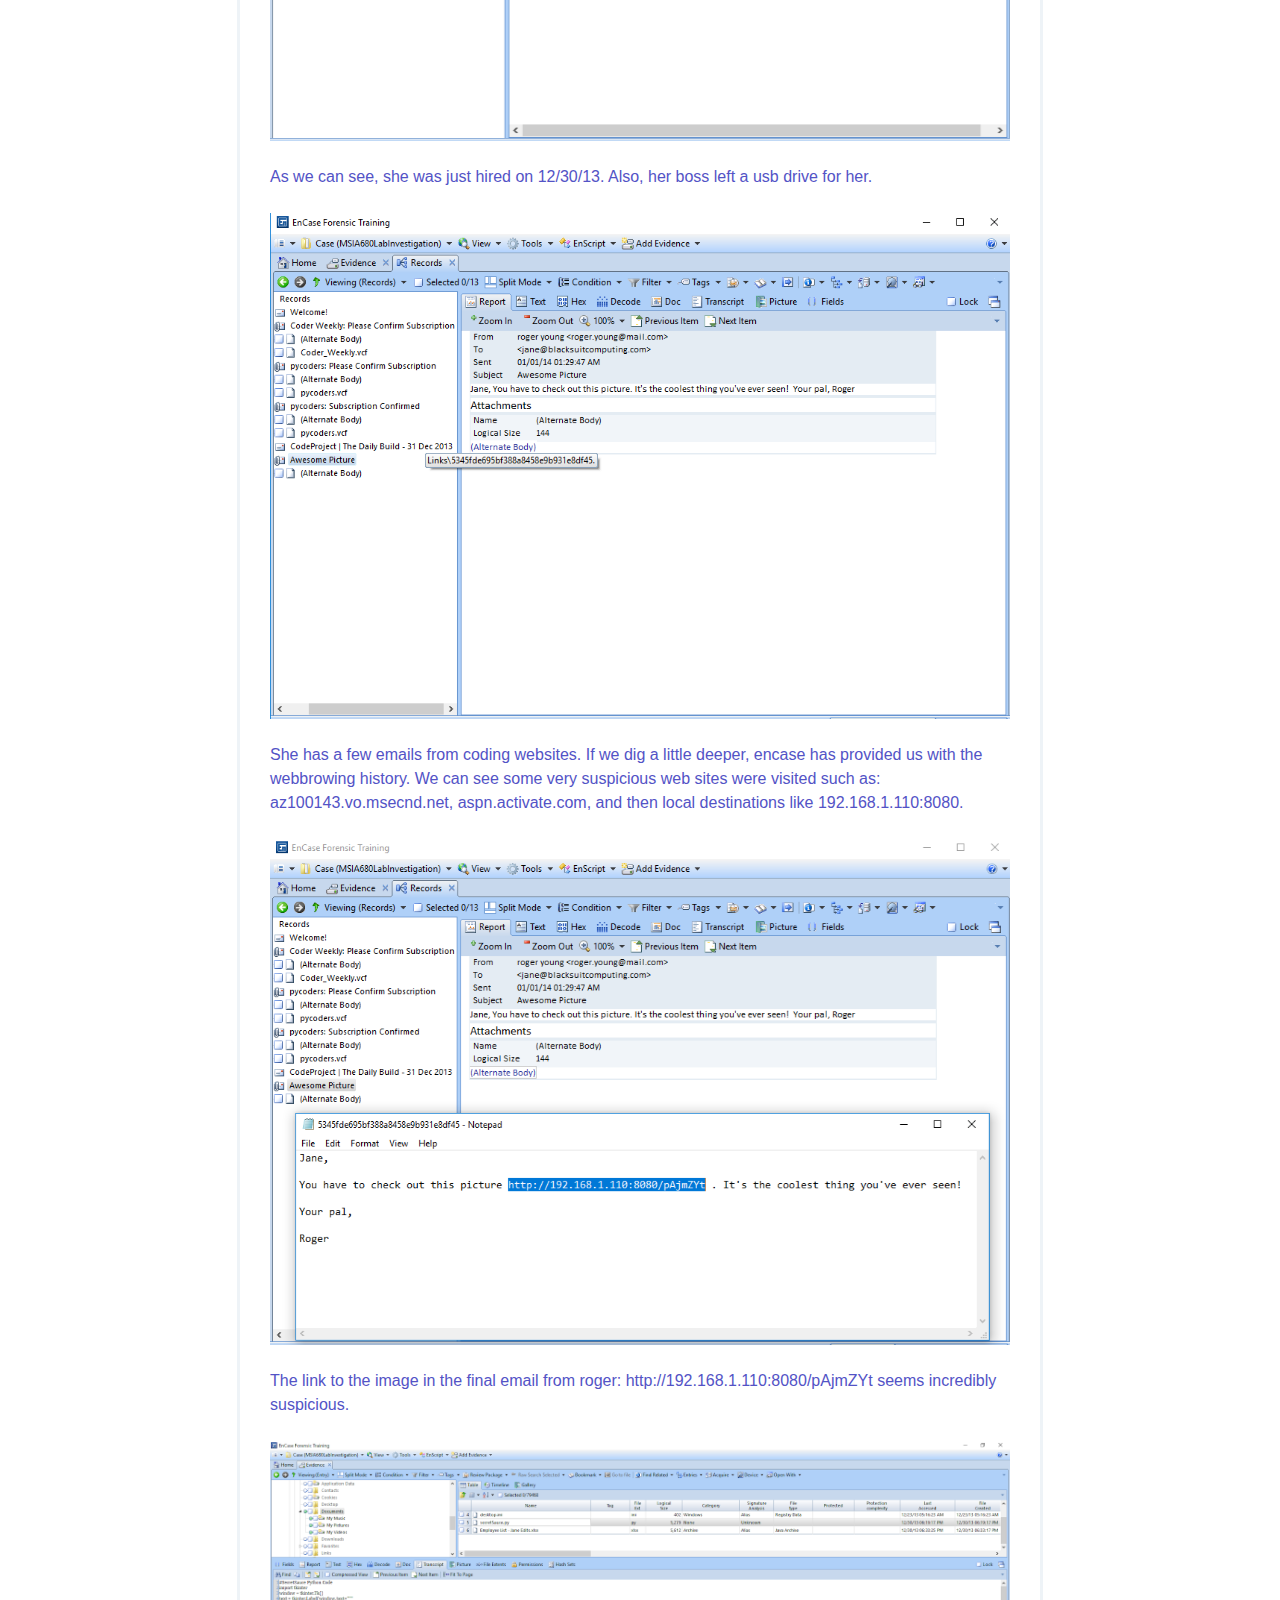
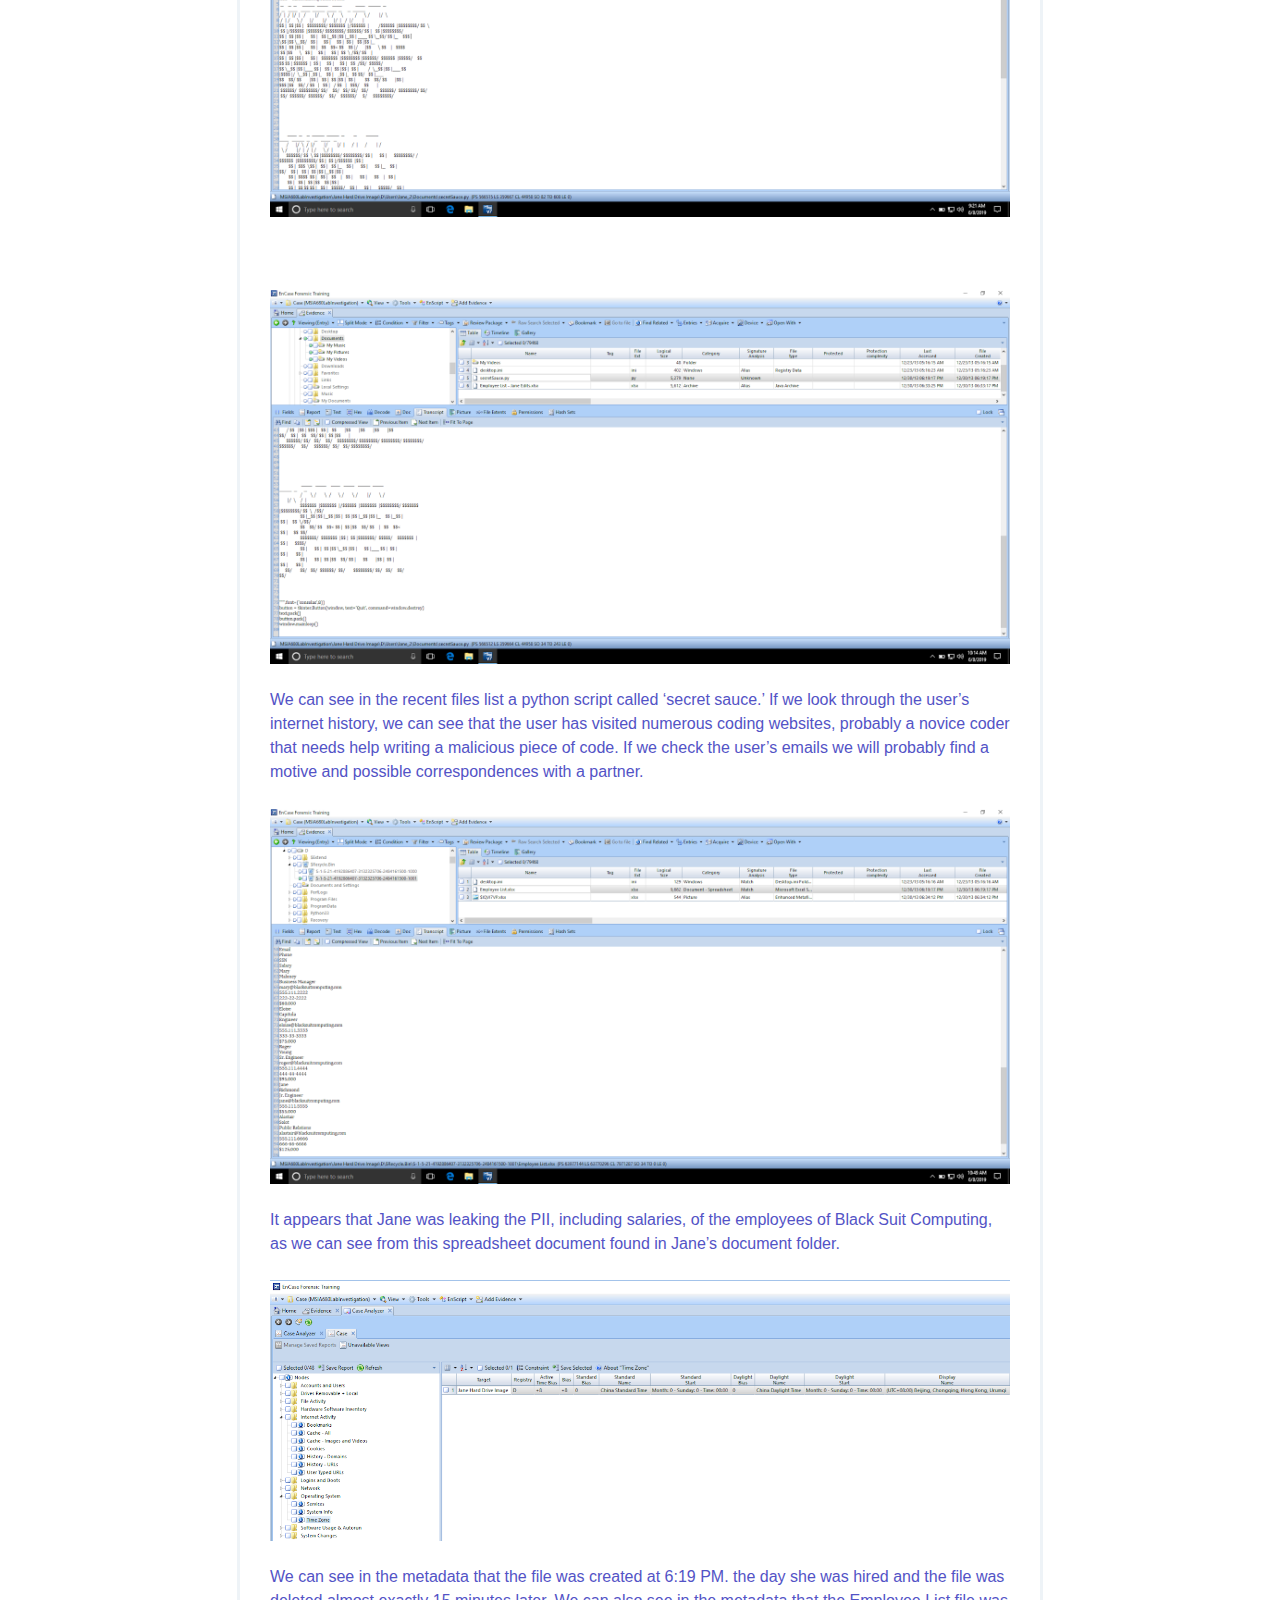
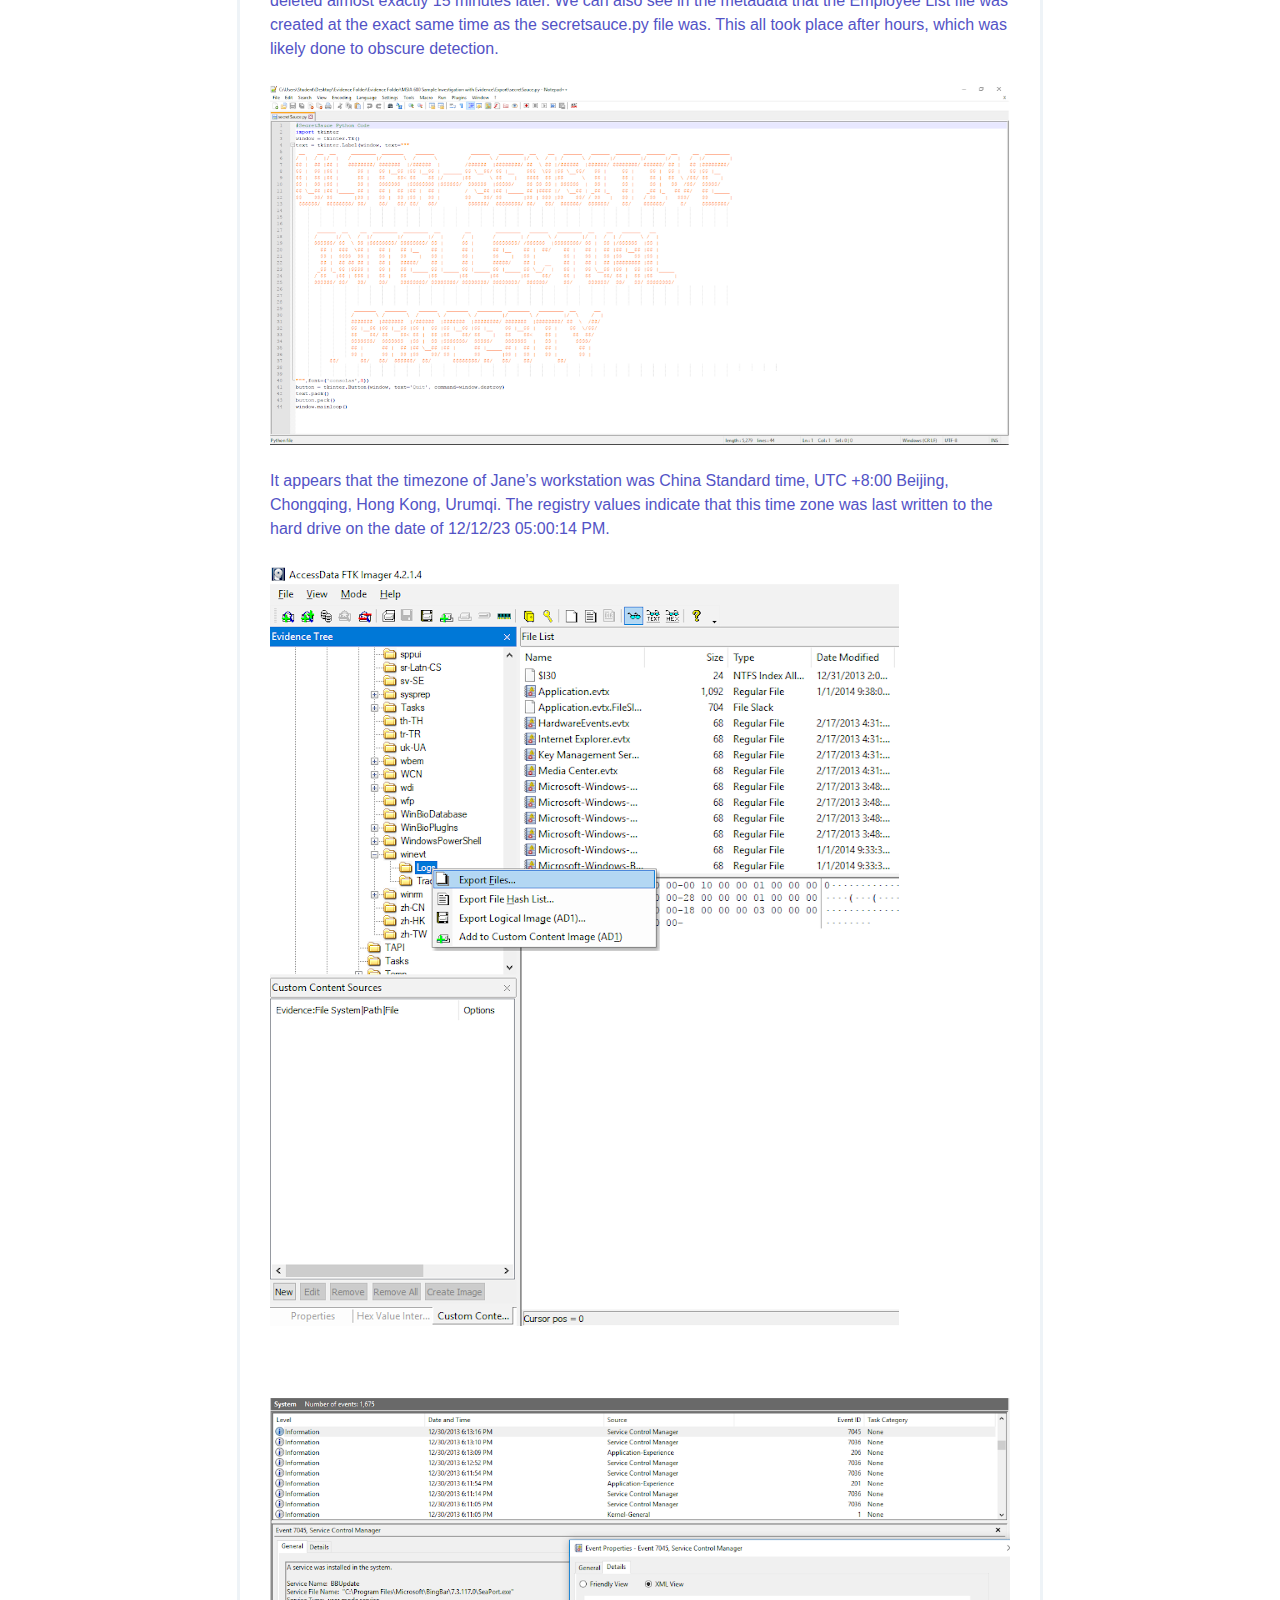
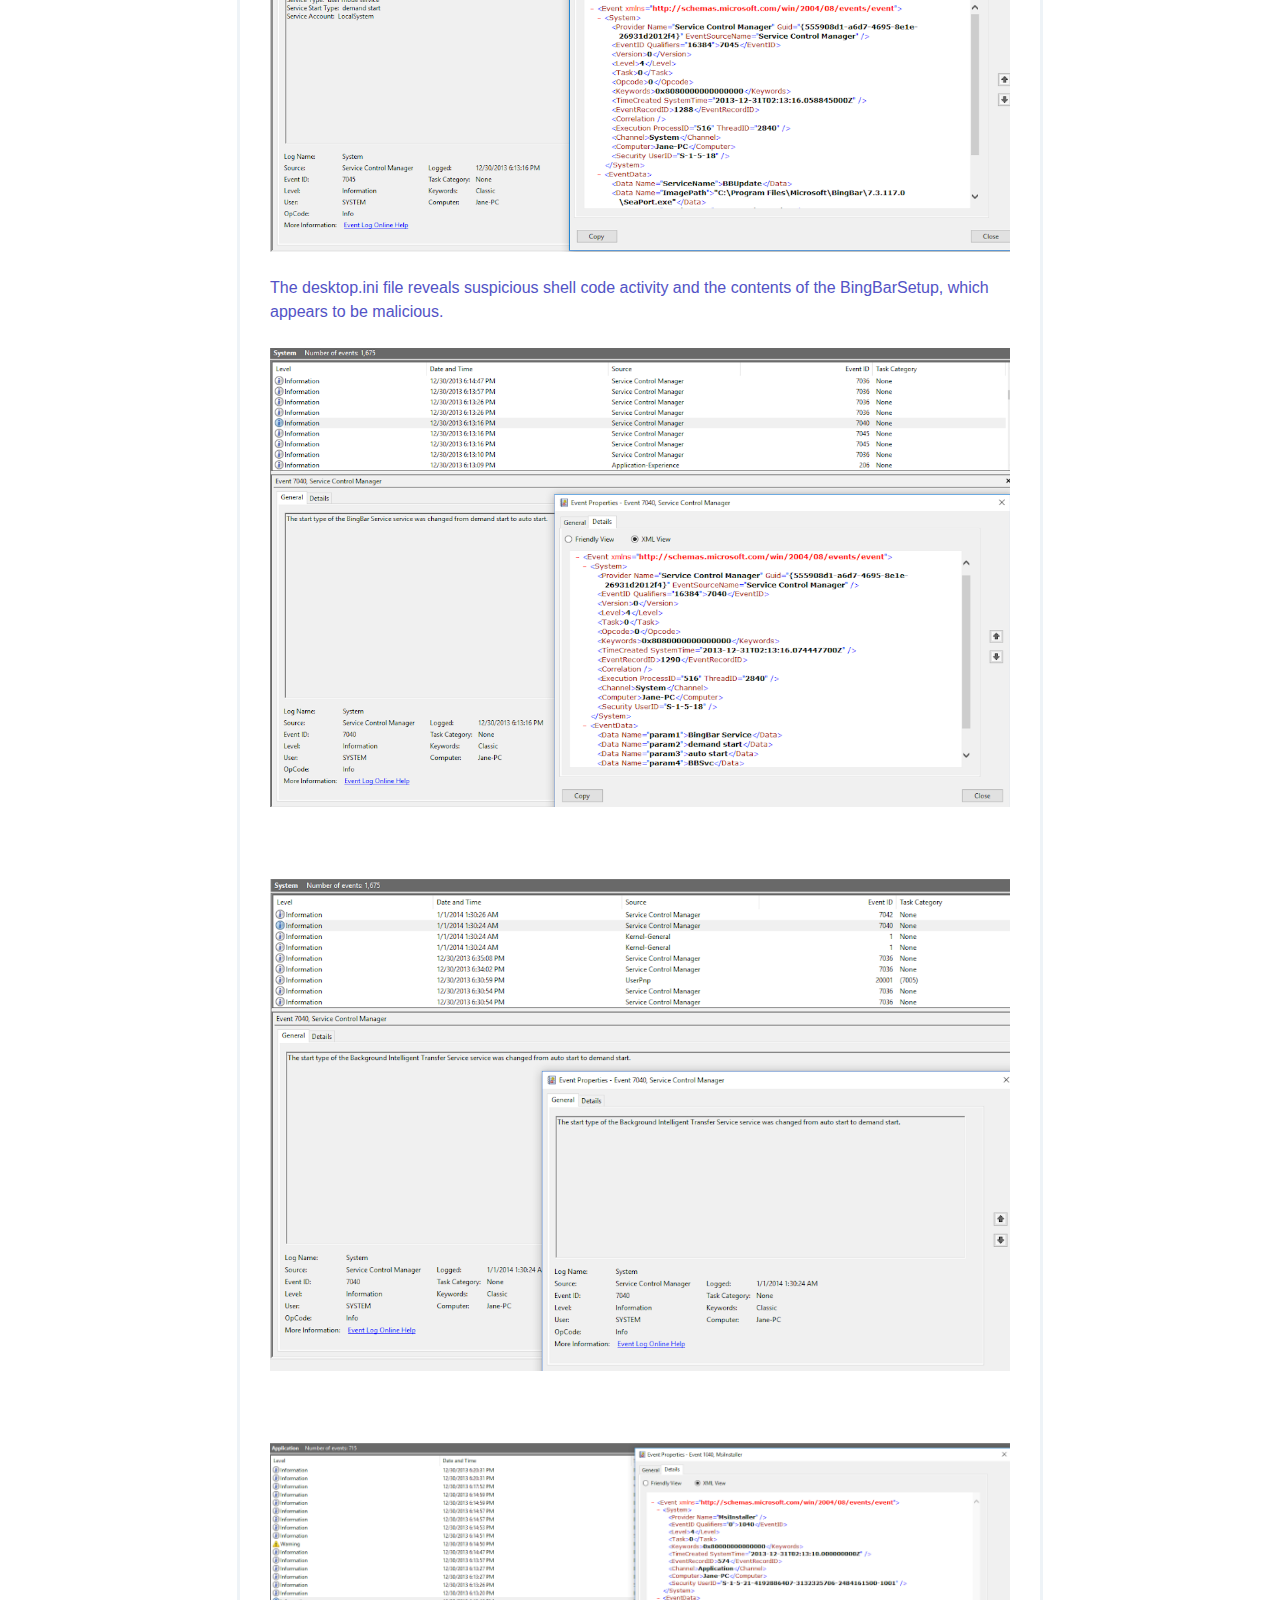
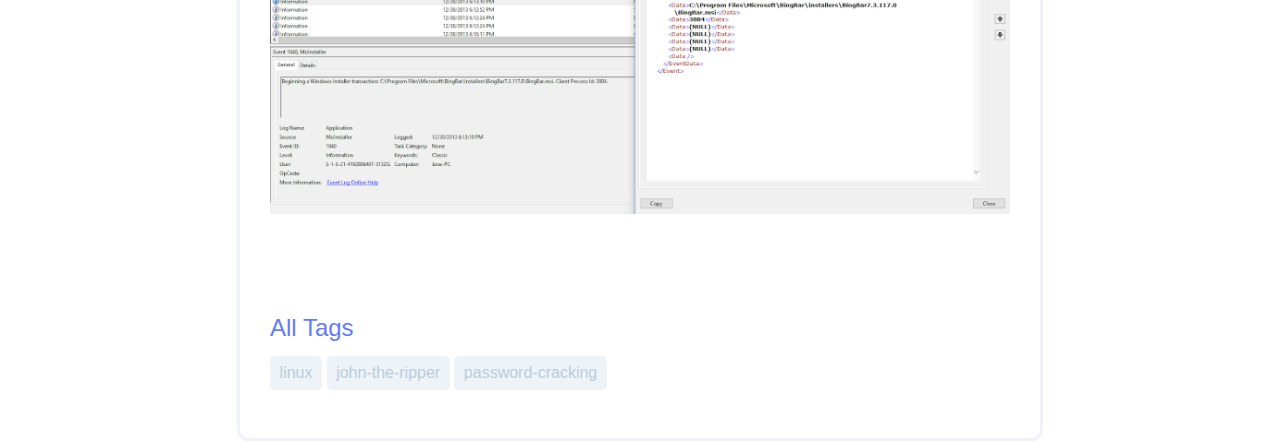
==== commit 9efba3d9: "Update corporate-theft-investigation.html" ====
--- a/forensics/corporate-theft-investigation.html
+++ b/forensics/corporate-theft-investigation.html
@@ -47,16 +47,18 @@
 	<br><br></h7>
 	      
 <img src="/forensics/Investigation01.png"><br><br>	      
-<h7>As you can see, </h7> <br><br>
+<h7>As you can see, using Encase, we can see all of the contents of Jane's hard drive. </h7> <br><br>
 <img src="/forensics/Investigation02.png"><br><br>
-	      <h7></h7> <br><br>
+	      <h7>We can see a list of it’s users, the registry, and usb devices that were connected.</h7> <br><br>
 <img src="/forensics/Investigation03.png"><br><br>
-	      <h7></h7> <br><br>
+	      <h7>In the recycling bin we can see one of the last things deleted was an "employee list."</h7> <br><br>
 <img src="/forensics/Investigation04.png"><br><br>
-	      <h7>In the recycling bin we can see one of the last things deleted was an ‘employee list.’
-</h7> <br><br>
+	      <h7>we can see in the recent files list a python script called "secret sauce."</h7><br><br>
 <img src="/forensics/Investigation05.png"><br><br>
-	      <h7></h7> <br><br>
+	      <h7>If we look through the user’s internet history, we can see that the user has visited numerous 
+		      coding websites, probably a novice coder that needs help writing a malicious piece of code. 
+		      If we check the user’s emails we will probably find a motive and possible correspondences 
+		      with a partner.</h7> <br><br>
 <img src="/forensics/Investigation06.png"><br><br>
 	      <h7>Using a program called Redline, the RAM capture was imported to examine it's contents.</h7> <br><br>
 <img src="/forensics/Investigation07.png"><br><br>
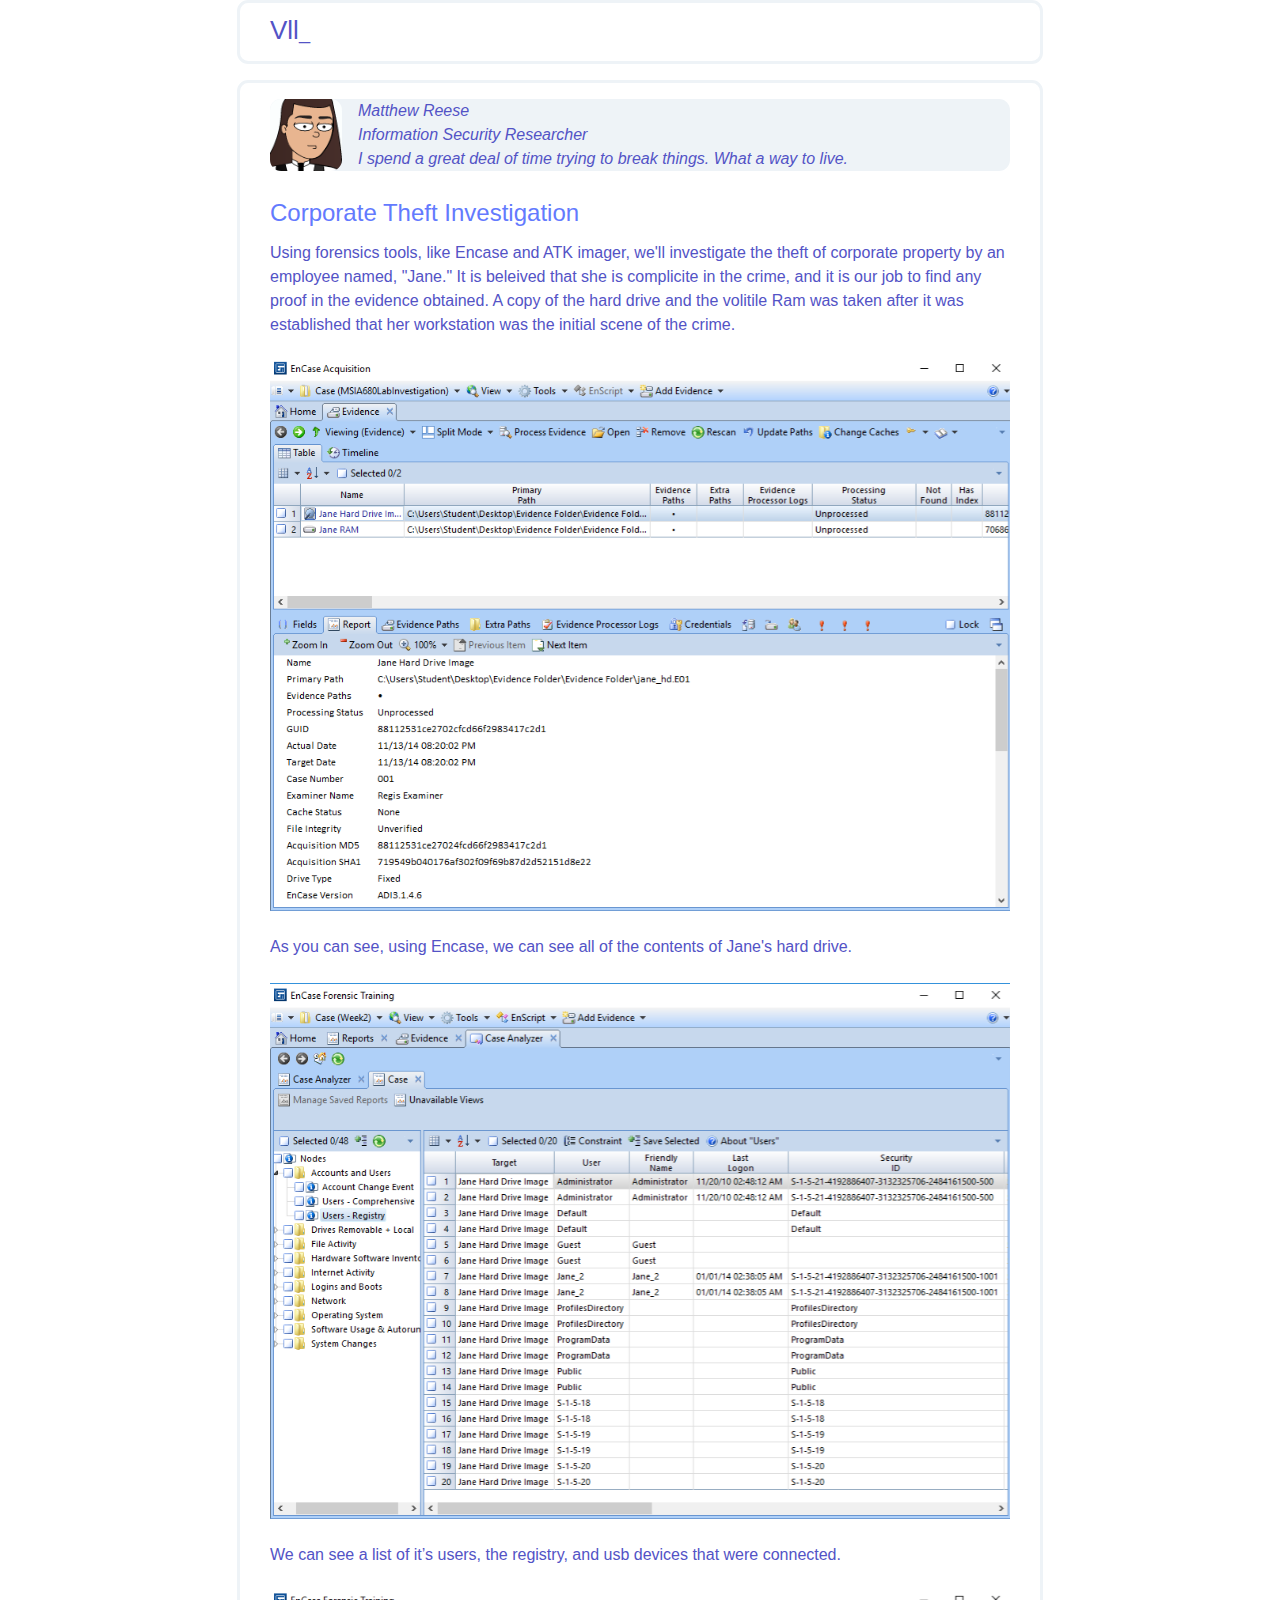
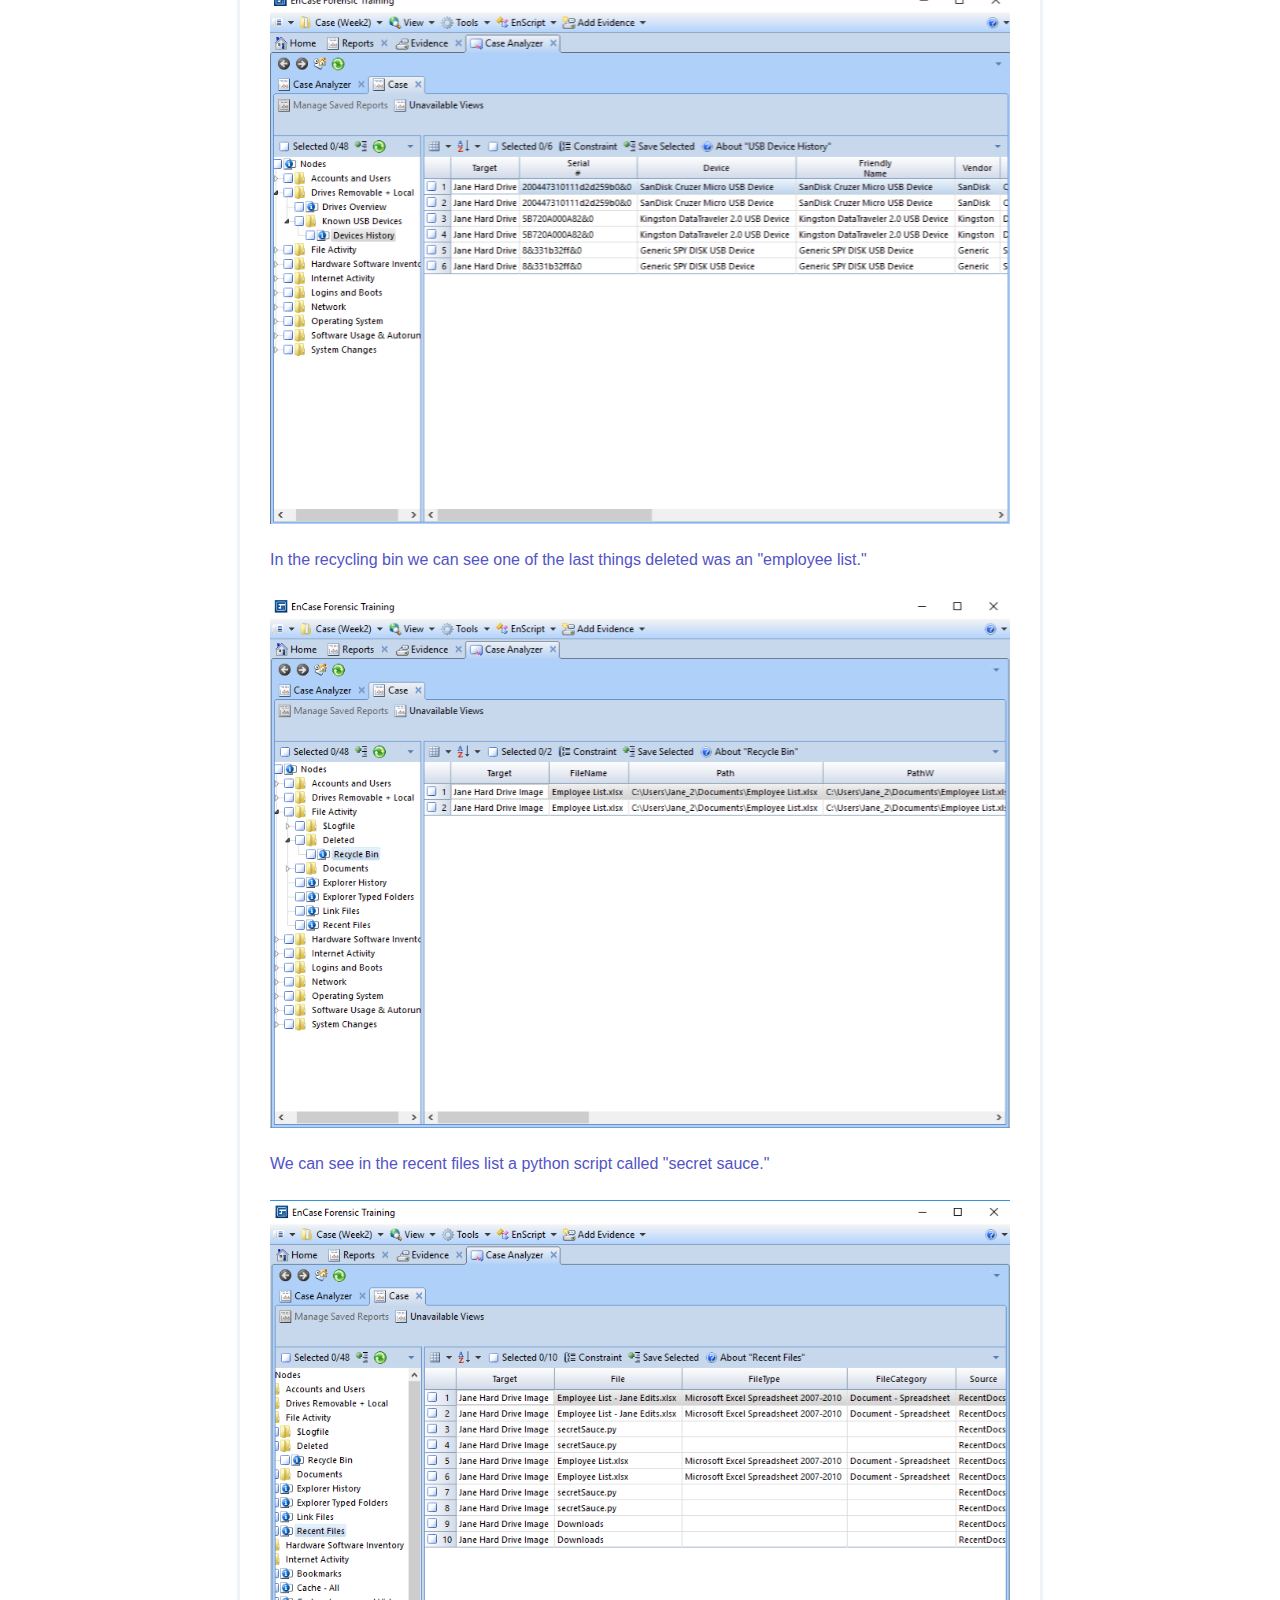
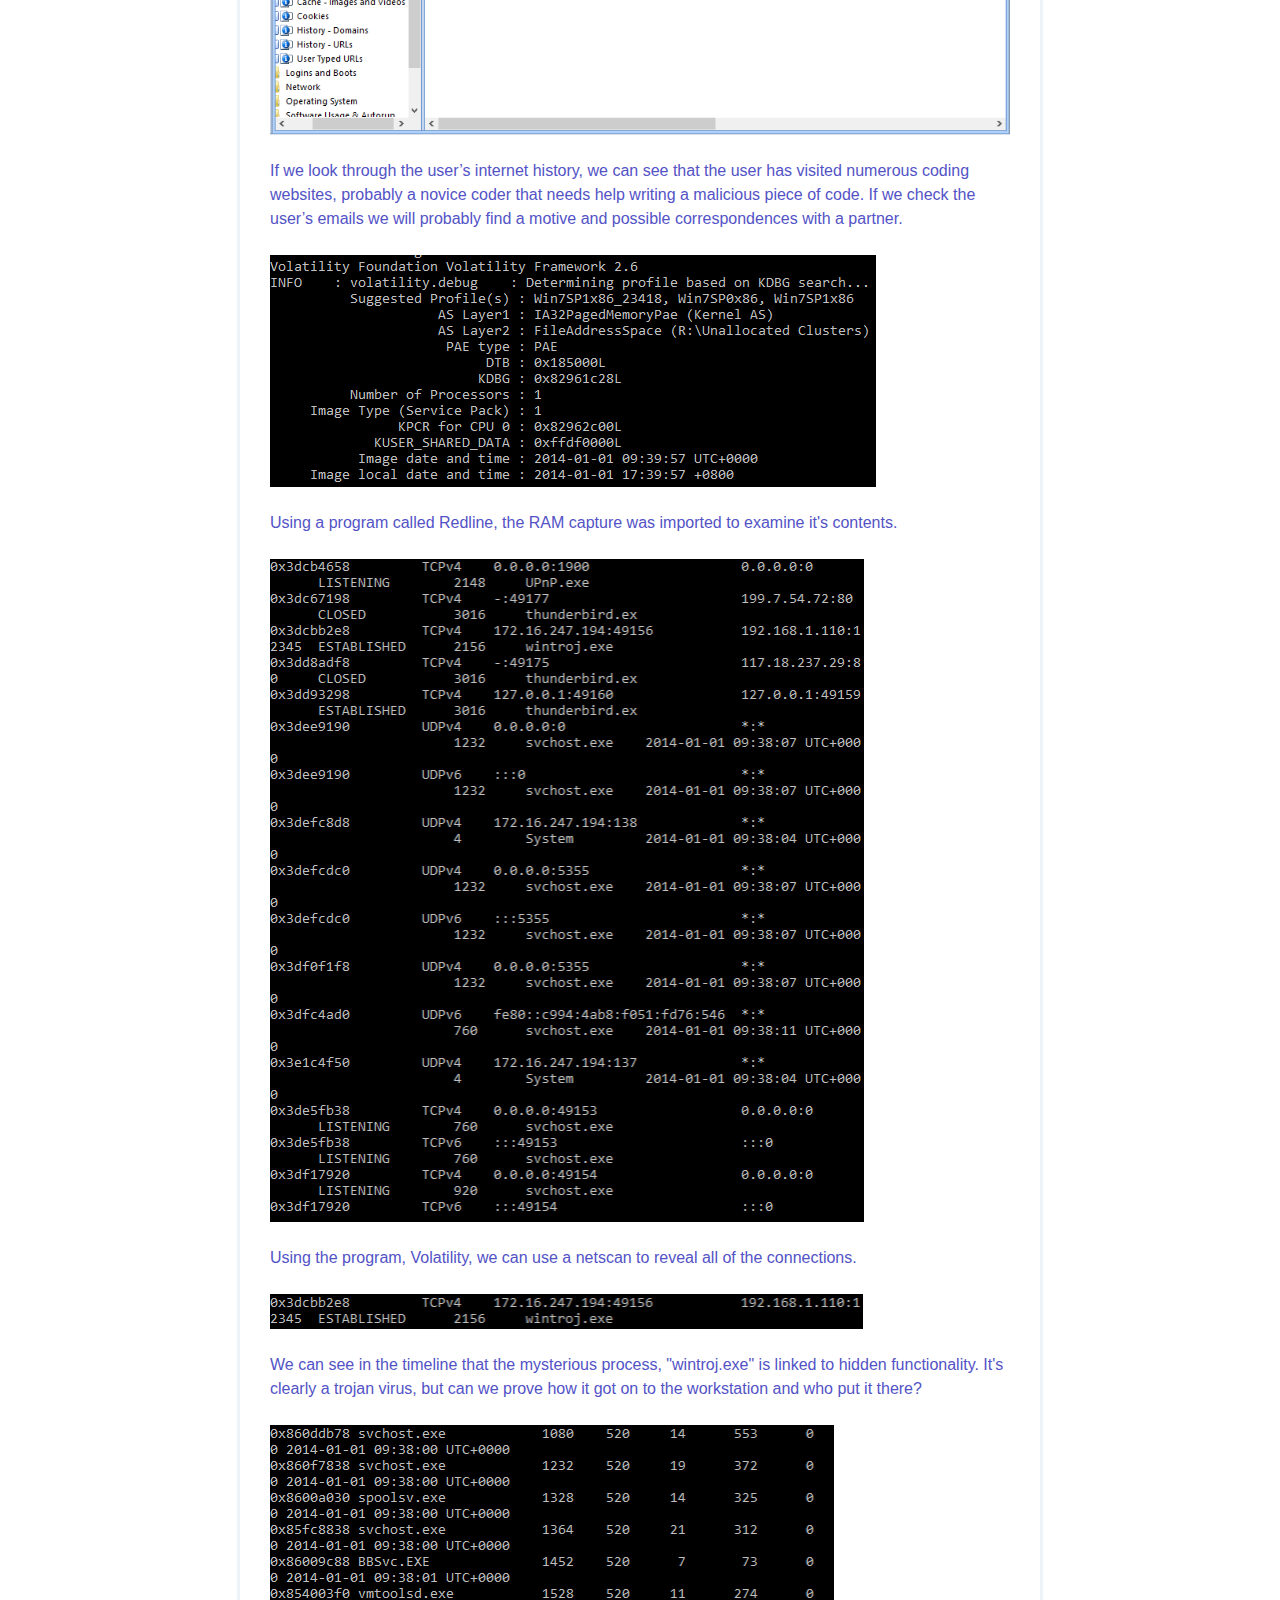
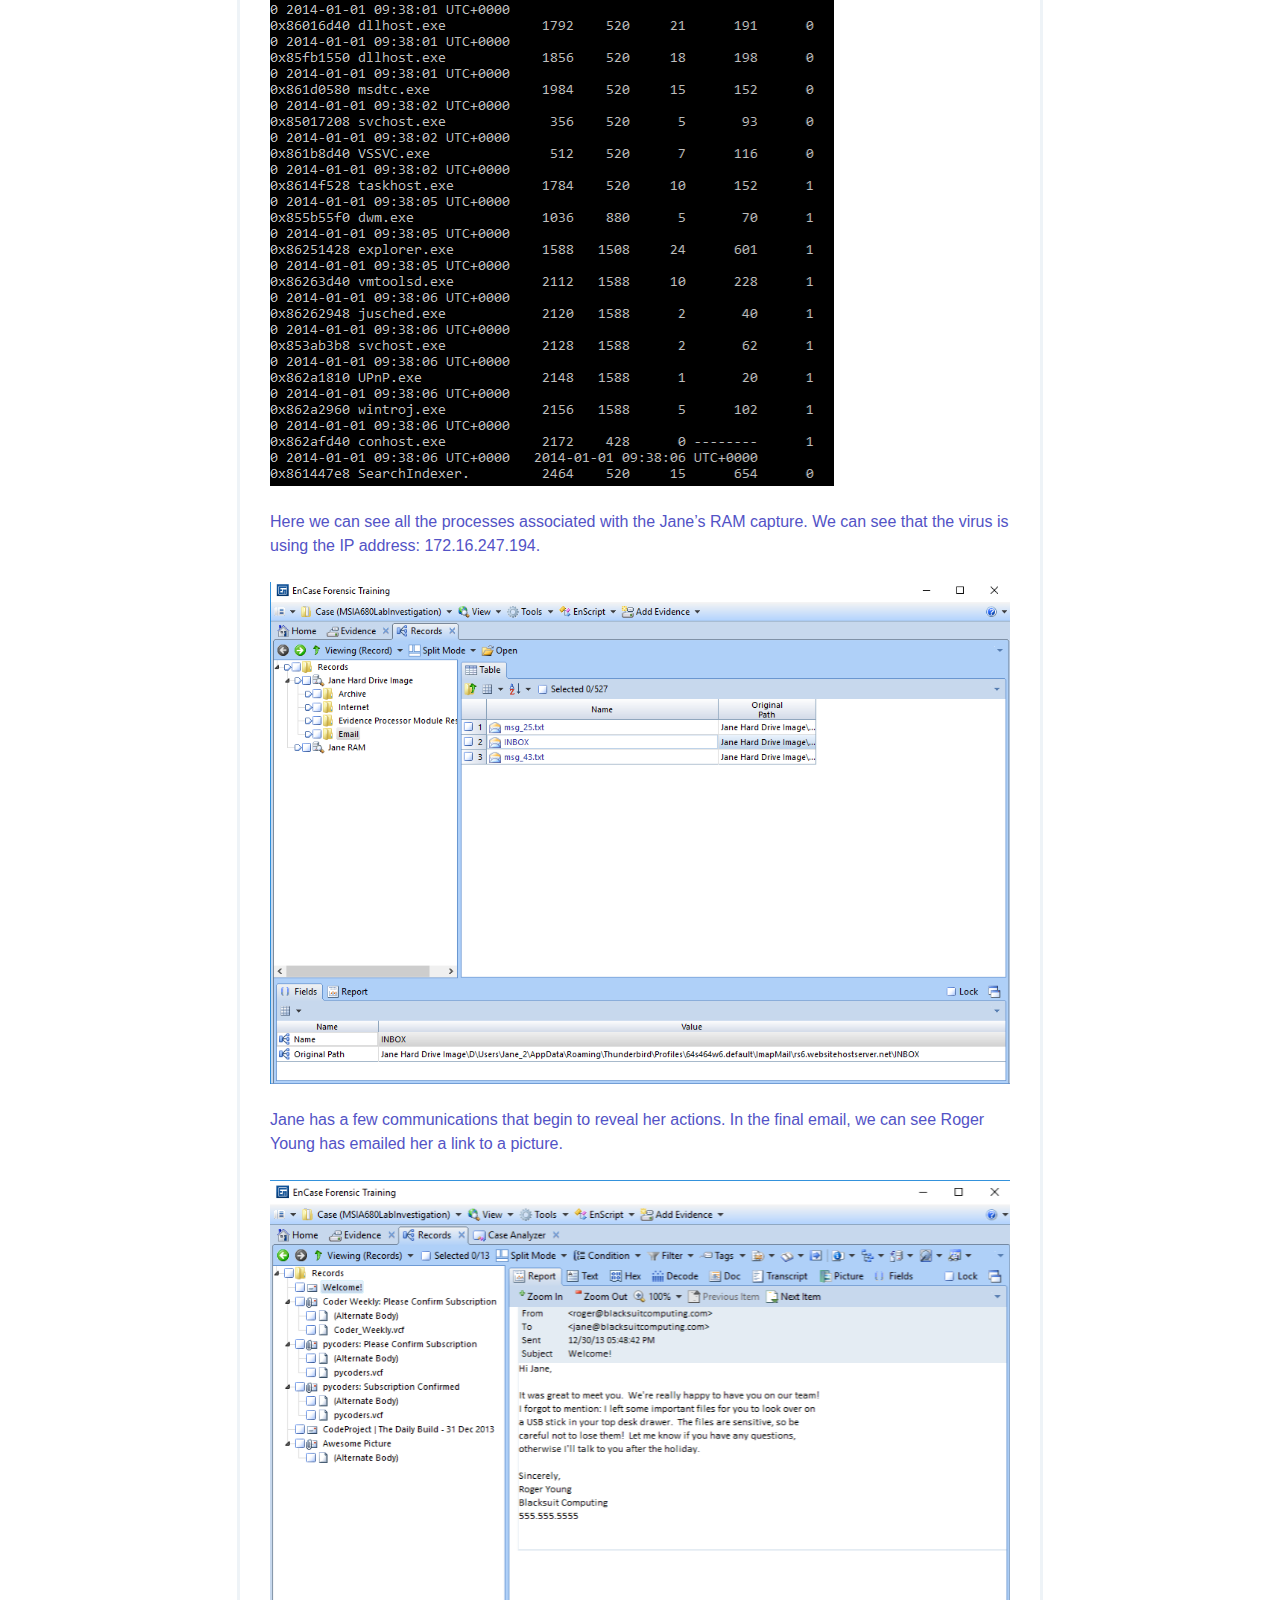
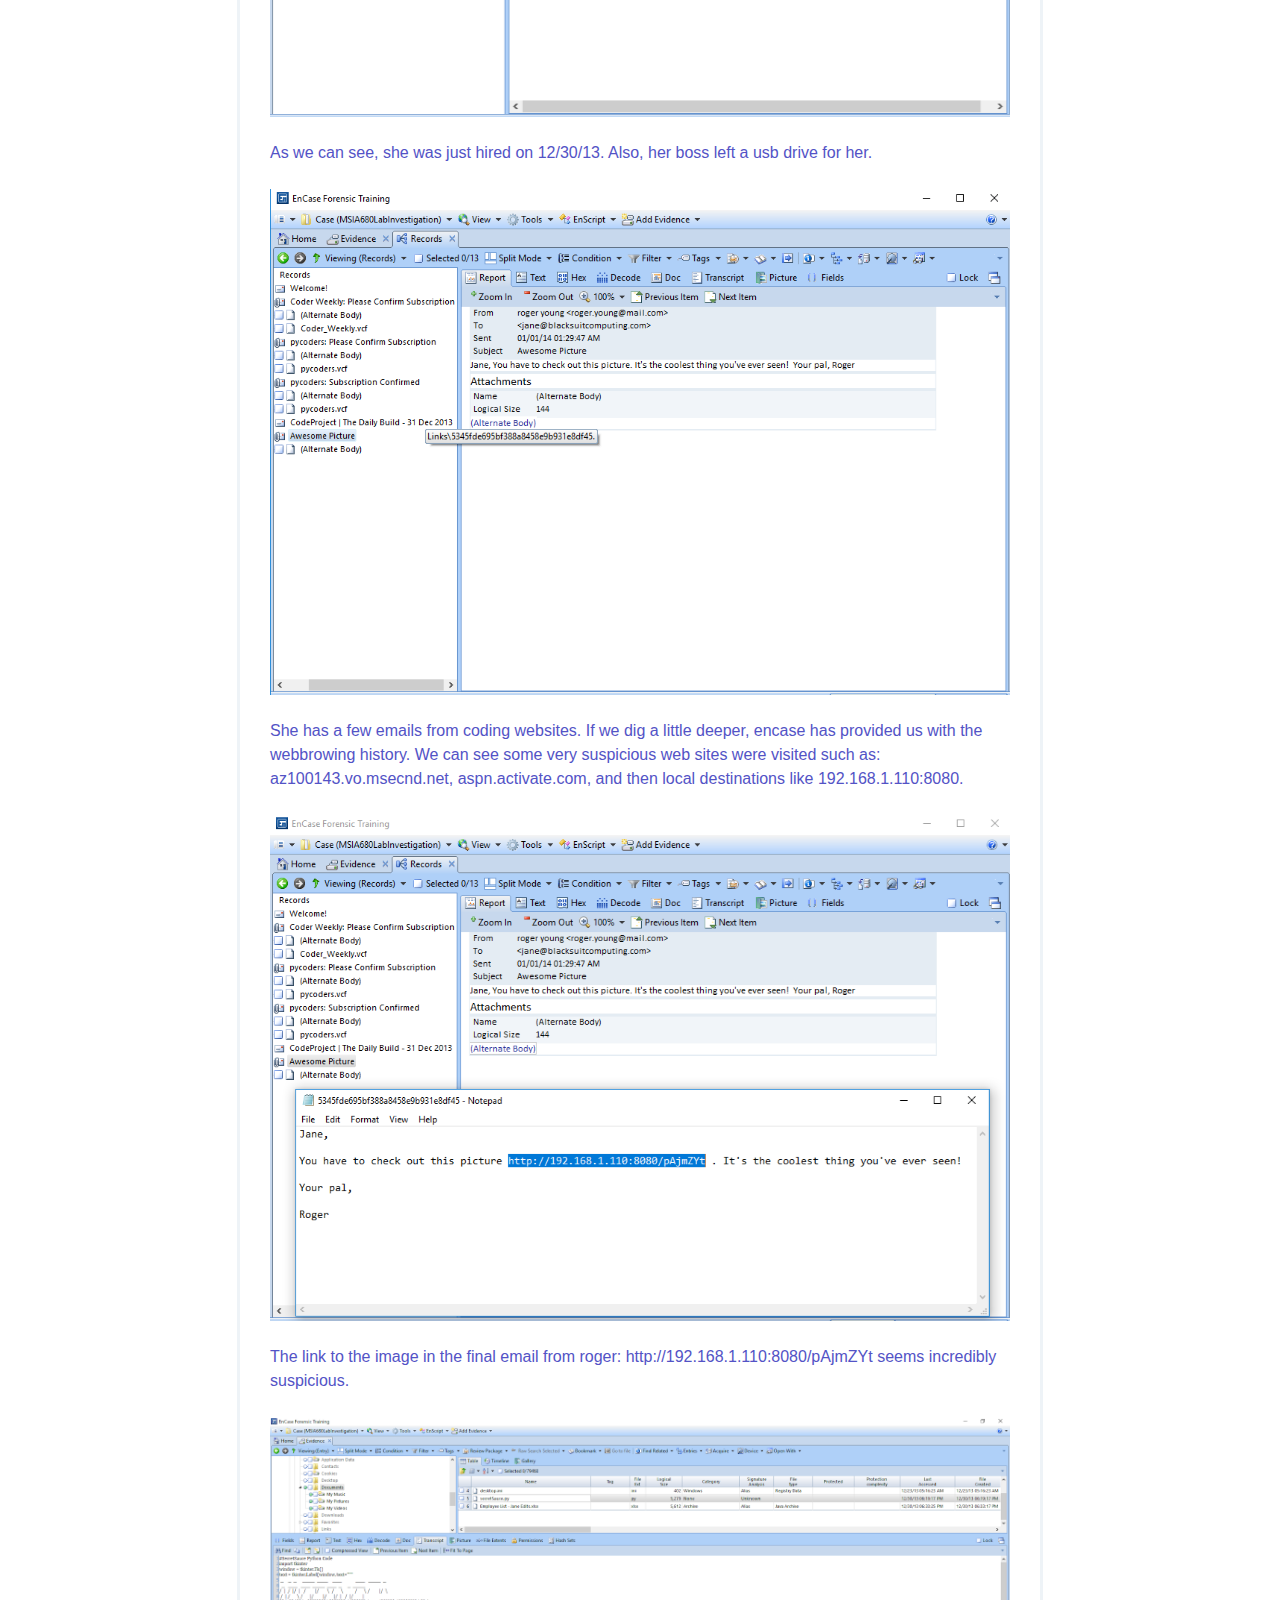
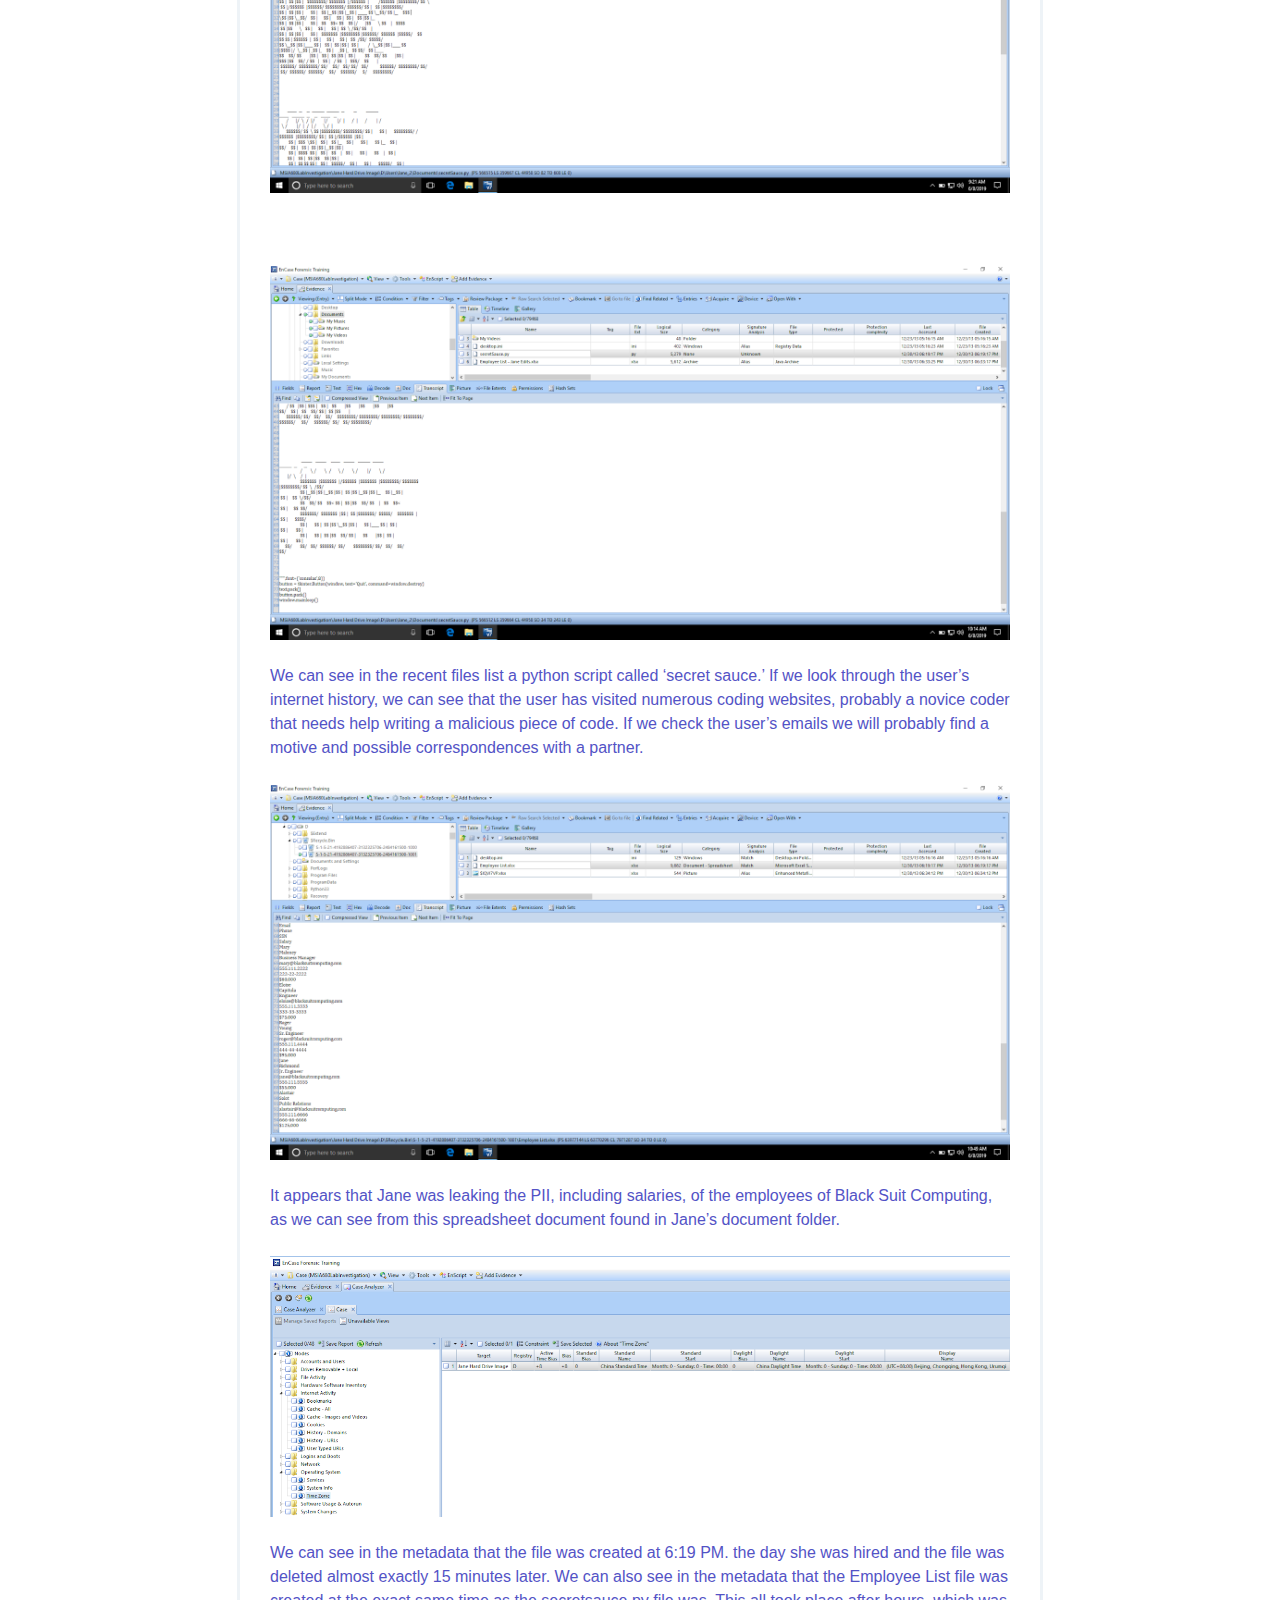
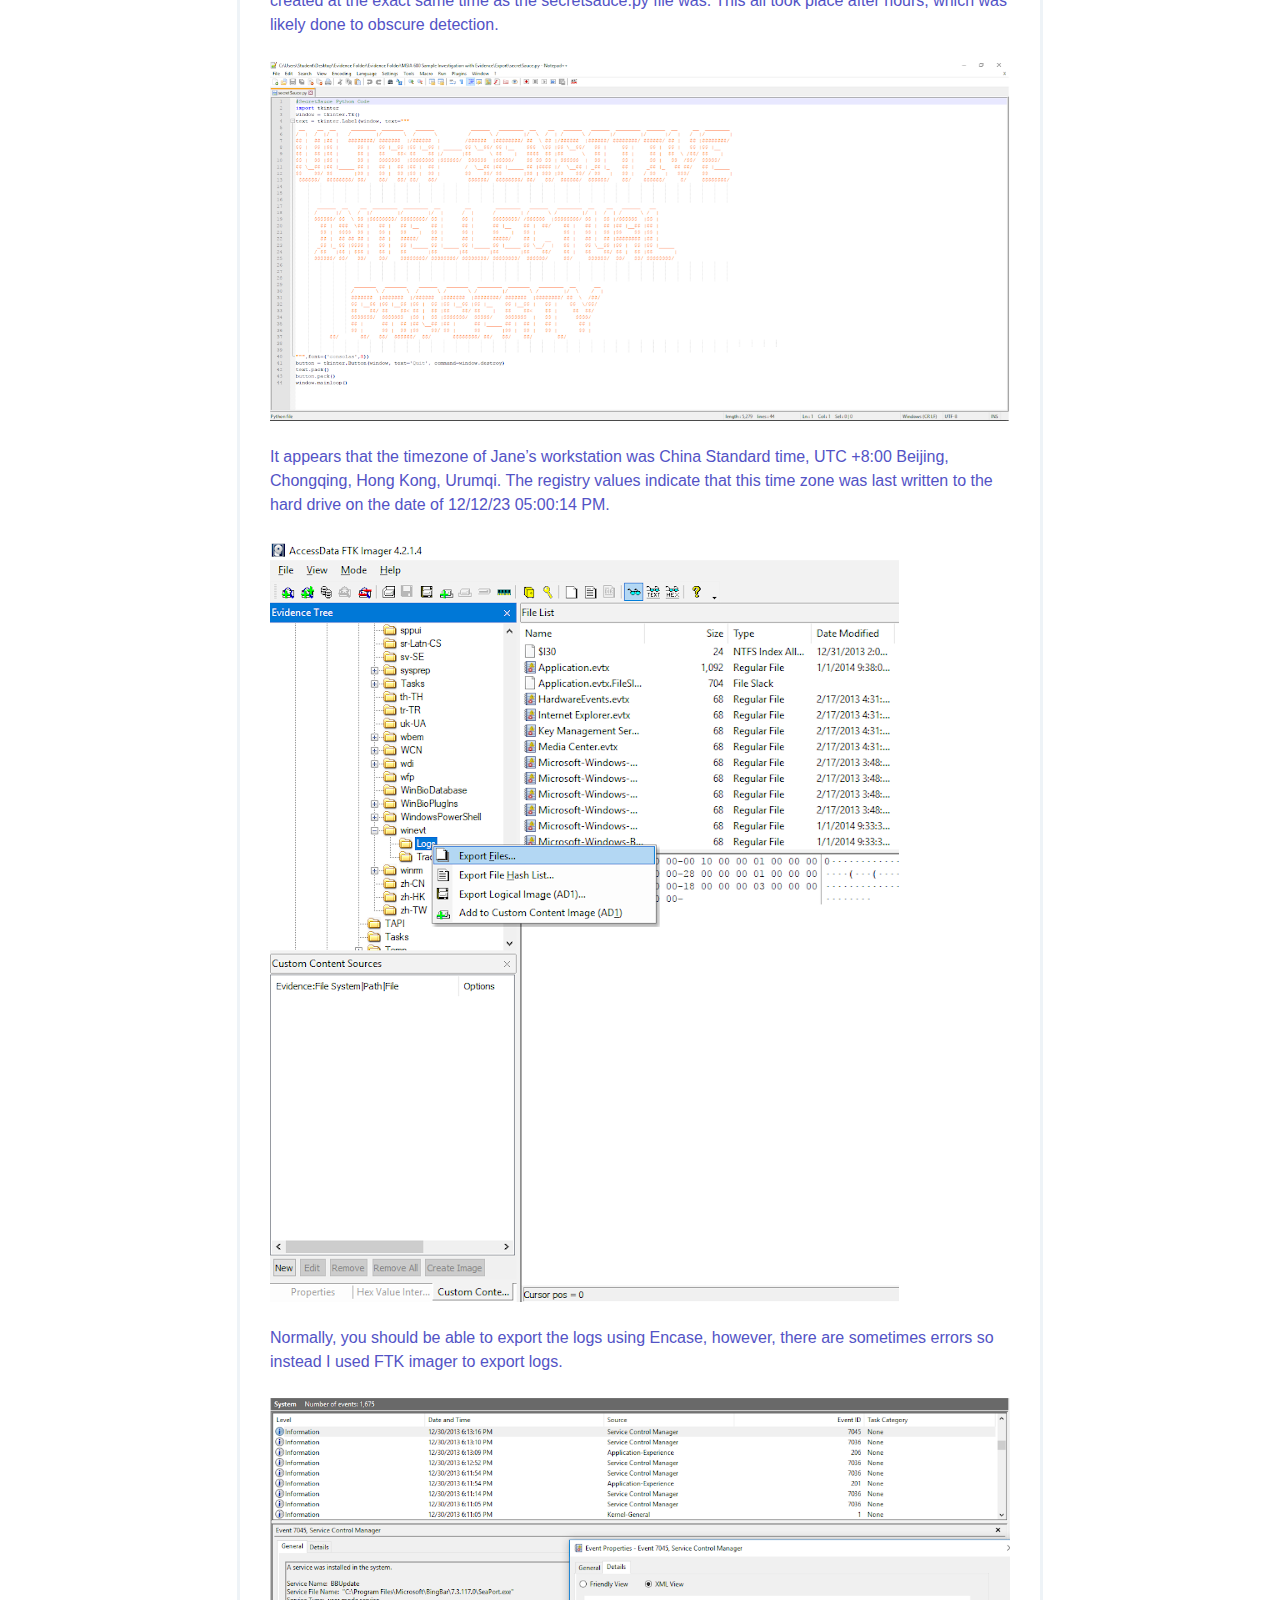
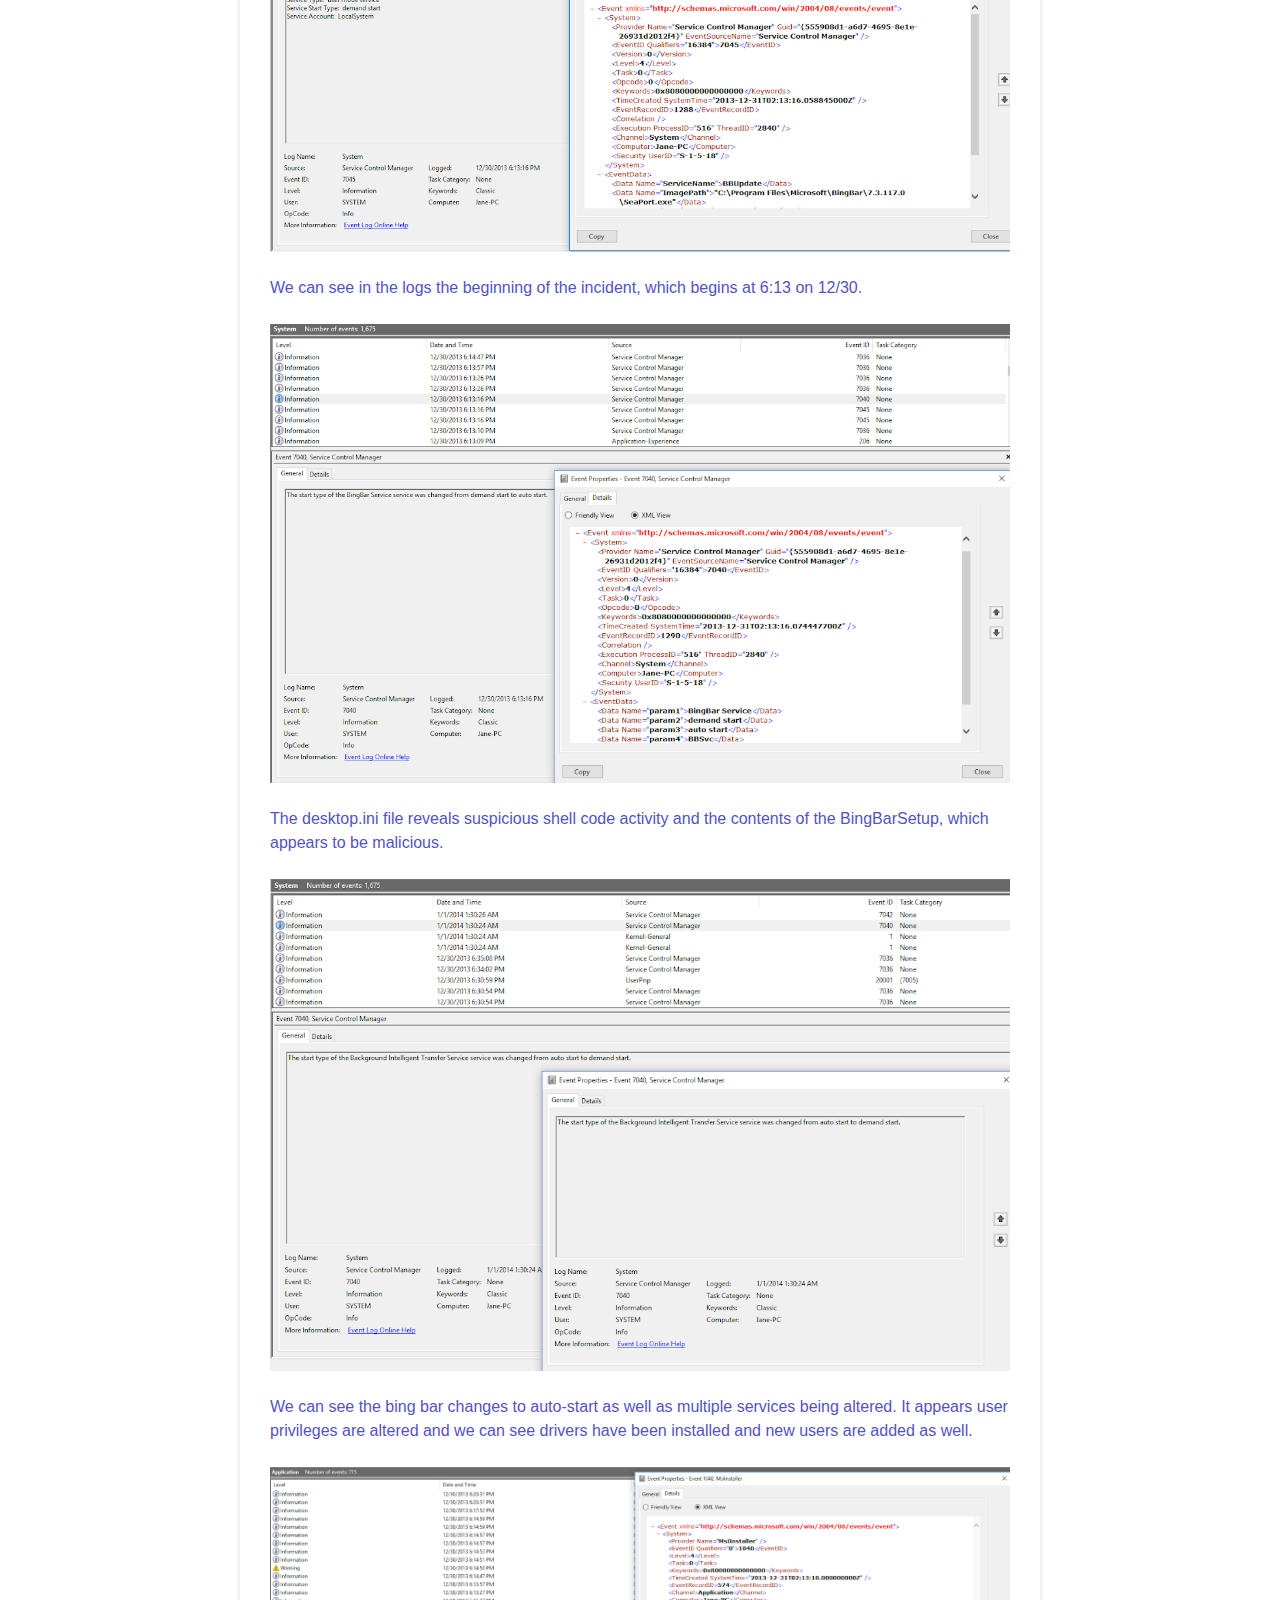
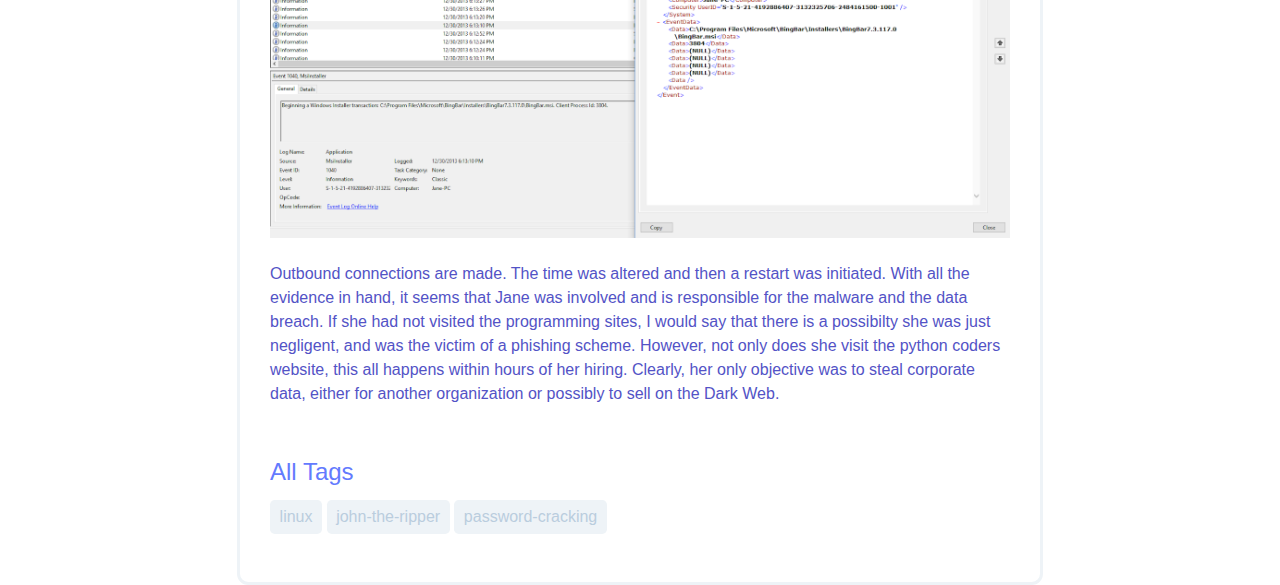
==== commit f1aa5ddc: "Update corporate-theft-investigation.html" ====
--- a/forensics/corporate-theft-investigation.html
+++ b/forensics/corporate-theft-investigation.html
@@ -53,7 +53,7 @@
 <img src="/forensics/Investigation03.png"><br><br>
 	      <h7>In the recycling bin we can see one of the last things deleted was an "employee list."</h7> <br><br>
 <img src="/forensics/Investigation04.png"><br><br>
-	      <h7>we can see in the recent files list a python script called "secret sauce."</h7><br><br>
+	      <h7>We can see in the recent files list a python script called "secret sauce."</h7><br><br>
 <img src="/forensics/Investigation05.png"><br><br>
 	      <h7>If we look through the user’s internet history, we can see that the user has visited numerous 
 		      coding websites, probably a novice coder that needs help writing a malicious piece of code. 
@@ -67,9 +67,8 @@
 	      <h7>We can see in the timeline that the mysterious process, "wintroj.exe" is linked to hidden functionality.
 	      It's clearly a trojan virus, but can we prove how it got on to the workstation and who put it there?</h7> <br><br>
 <img src="/forensics/Investigation09.png"><br><br>
-	      <h7>Here we can see all the processes associated with the Jane’s RAM capture. We can see that one IP 
-		      seems to be questionable: 172.16.247.194. Also the IP 69.175.70.186:9 could be a potential 
-		      point of interest.</h7> <br><br>
+	      <h7>Here we can see all the processes associated with the Jane’s RAM capture. We can see that the virus is using the IP 
+		 address: 172.16.247.194.</h7> <br><br>
 <img src="/forensics/Investigation10.png"><br><br>
 	      <h7>Jane has a few communications that begin to reveal her actions. In the final email, we can 
 		      see Roger Young has emailed her a link to a picture.</h7> <br><br>
@@ -83,7 +82,7 @@
 	      <h7>The link to the image in the final email from roger:  http://192.168.1.110:8080/pAjmZYt seems 
 	      incredibly suspicious.</h7> <br><br>
 <img src="/forensics/Investigation14.png"><br><br>
-	      <h7></h7> <br><br>	      
+	      <br><br>	      
 <img src="/forensics/Investigation15.png"><br><br>
 	      <h7>We can see in the recent files list a python script called ‘secret sauce.’ 
 		      If we look through the user’s internet history, we can see that the user 
@@ -104,18 +103,26 @@
 		      UTC +8:00 Beijing, Chongqing, Hong Kong, Urumqi. The registry values indicate 
 		      that this time zone was last written to the hard drive on the date of 12/12/23 05:00:14 PM.</h7> <br><br>
 <img src="/forensics/Investigation19.png"><br><br>
-	      <h7></h7> <br><br>
+	      <h7>Normally, you should be able to export the logs using Encase, however, there are sometimes errors 
+	      so instead I used FTK imager to export logs.</h7> <br><br>
 <img src="/forensics/Investigation20.png"><br><br>
+	      <h7>We can see in the logs the beginning of the incident, which begins at 6:13 on 12/30. </h7> <br><br>
+<img src="/forensics/Investigation21.png"><br><br>
 	      <h7>The desktop.ini file reveals suspicious 
 		      shell code activity and the contents 
 		      of the BingBarSetup, which appears to be 
 		      malicious.</h7> <br><br>
-<img src="/forensics/Investigation21.png"><br><br>
-	      <h7></h7> <br><br>
 <img src="/forensics/Investigation22.png"><br><br>
-	      <h7></h7> <br><br>
+	      <h7>We can see the bing bar changes to auto-start as well as multiple services being altered. It 
+		      appears user privileges are altered and we can see drivers have been installed and new users 
+		      are added as well.</h7> <br><br>
 <img src="/forensics/Investigation23.png"><br><br>
-	      <h7></h7> <br><br>
+	      <h7>Outbound connections are made. The time was altered and then a restart was initiated. With all the evidence
+		      in hand, it seems that Jane was involved and is responsible for the malware and the data breach. If she had not 
+		      visited the programming sites, I would say that there is a possibilty she was just negligent, and was the victim
+		      of a phishing scheme. However, not only does she visit the python coders website, this all happens within hours
+		      of her hiring. Clearly, her only objective was to steal corporate data, either for another organization or possibly
+		      to sell on the Dark Web.</h7><br><br>
 	      
 	      
 	      
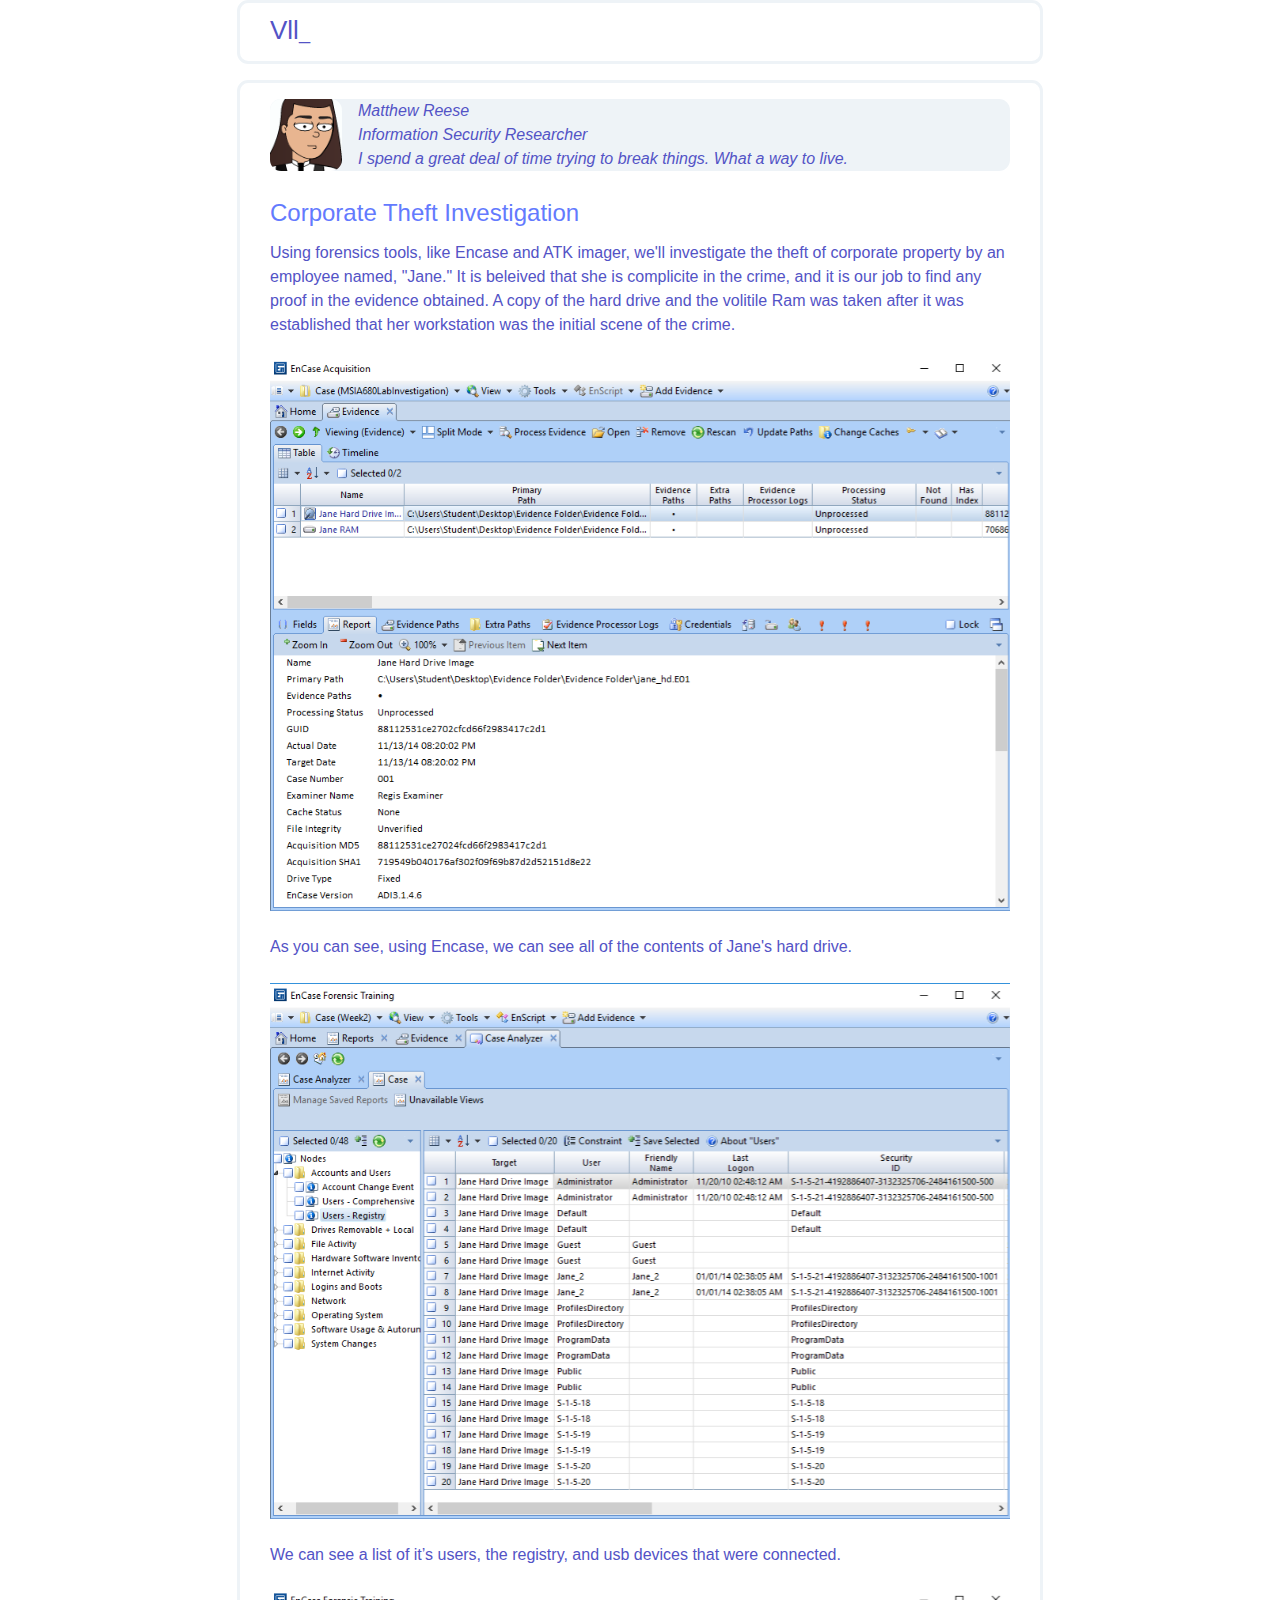
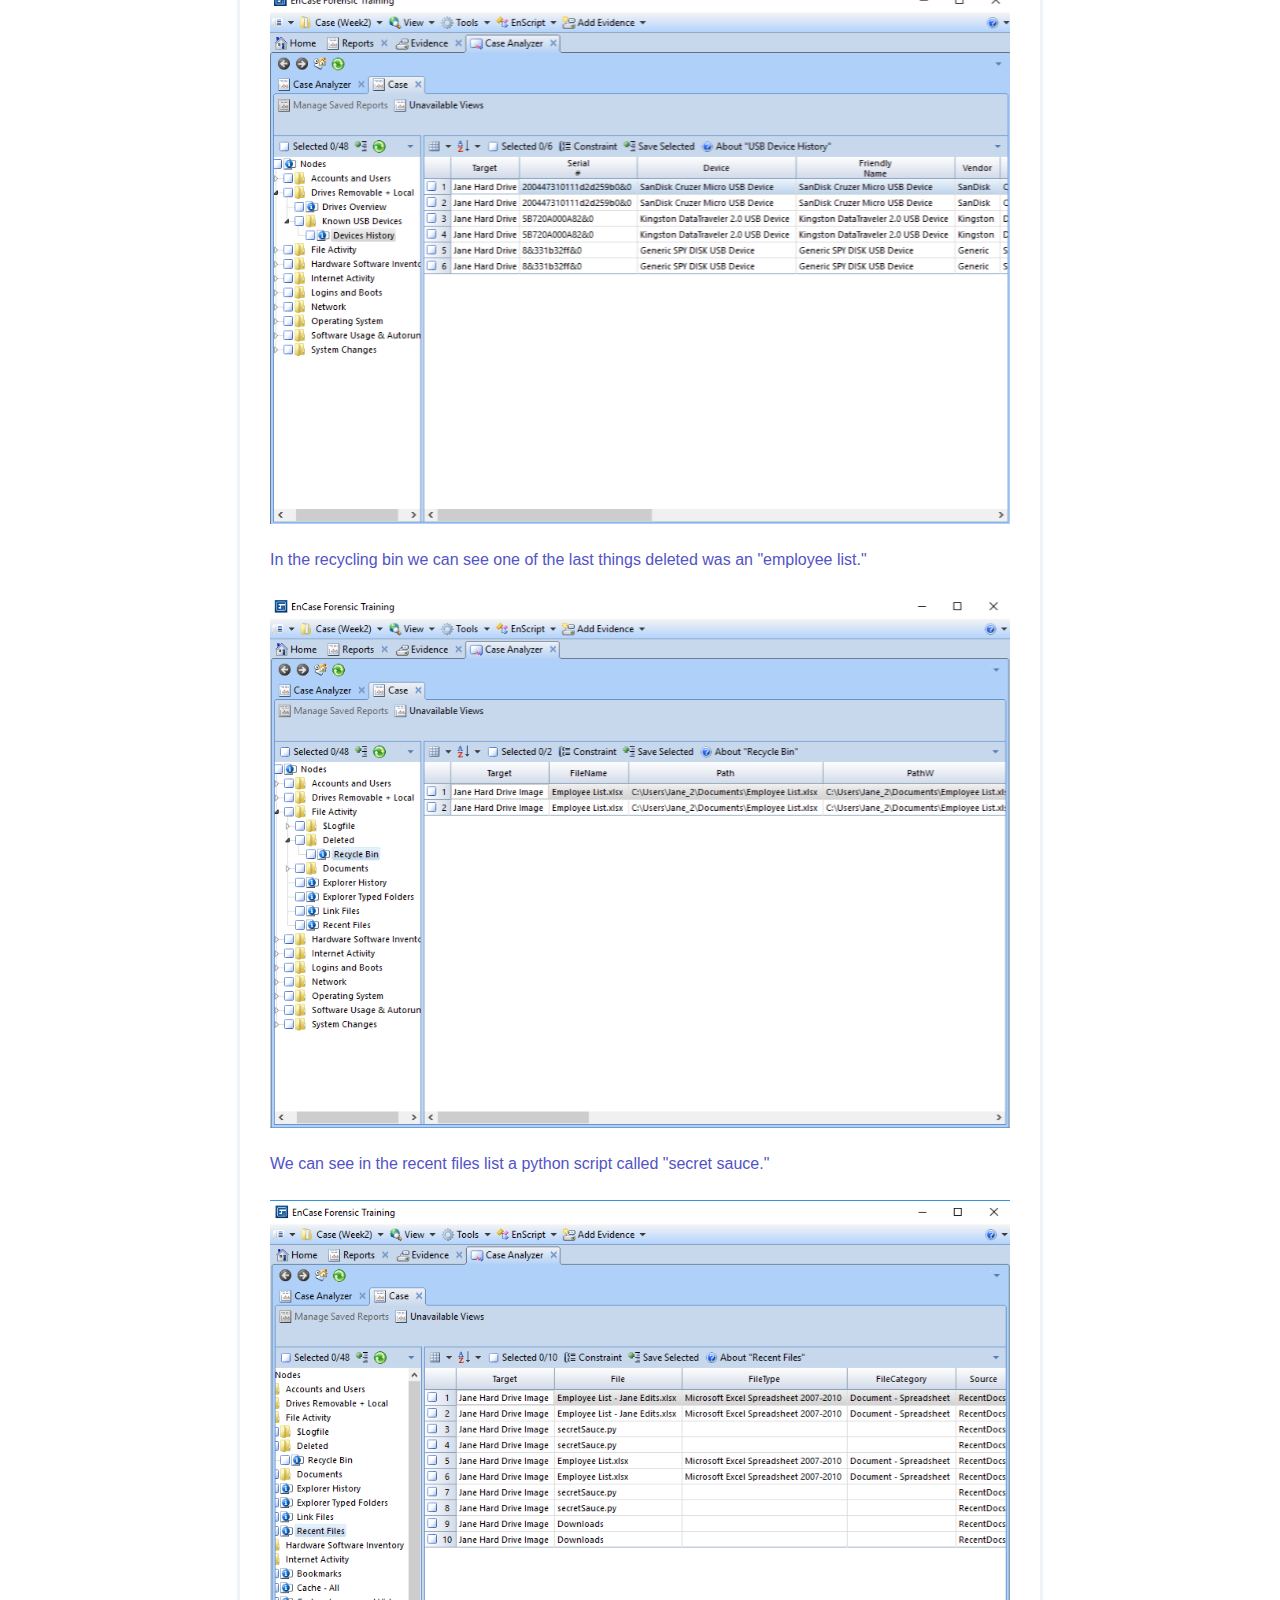
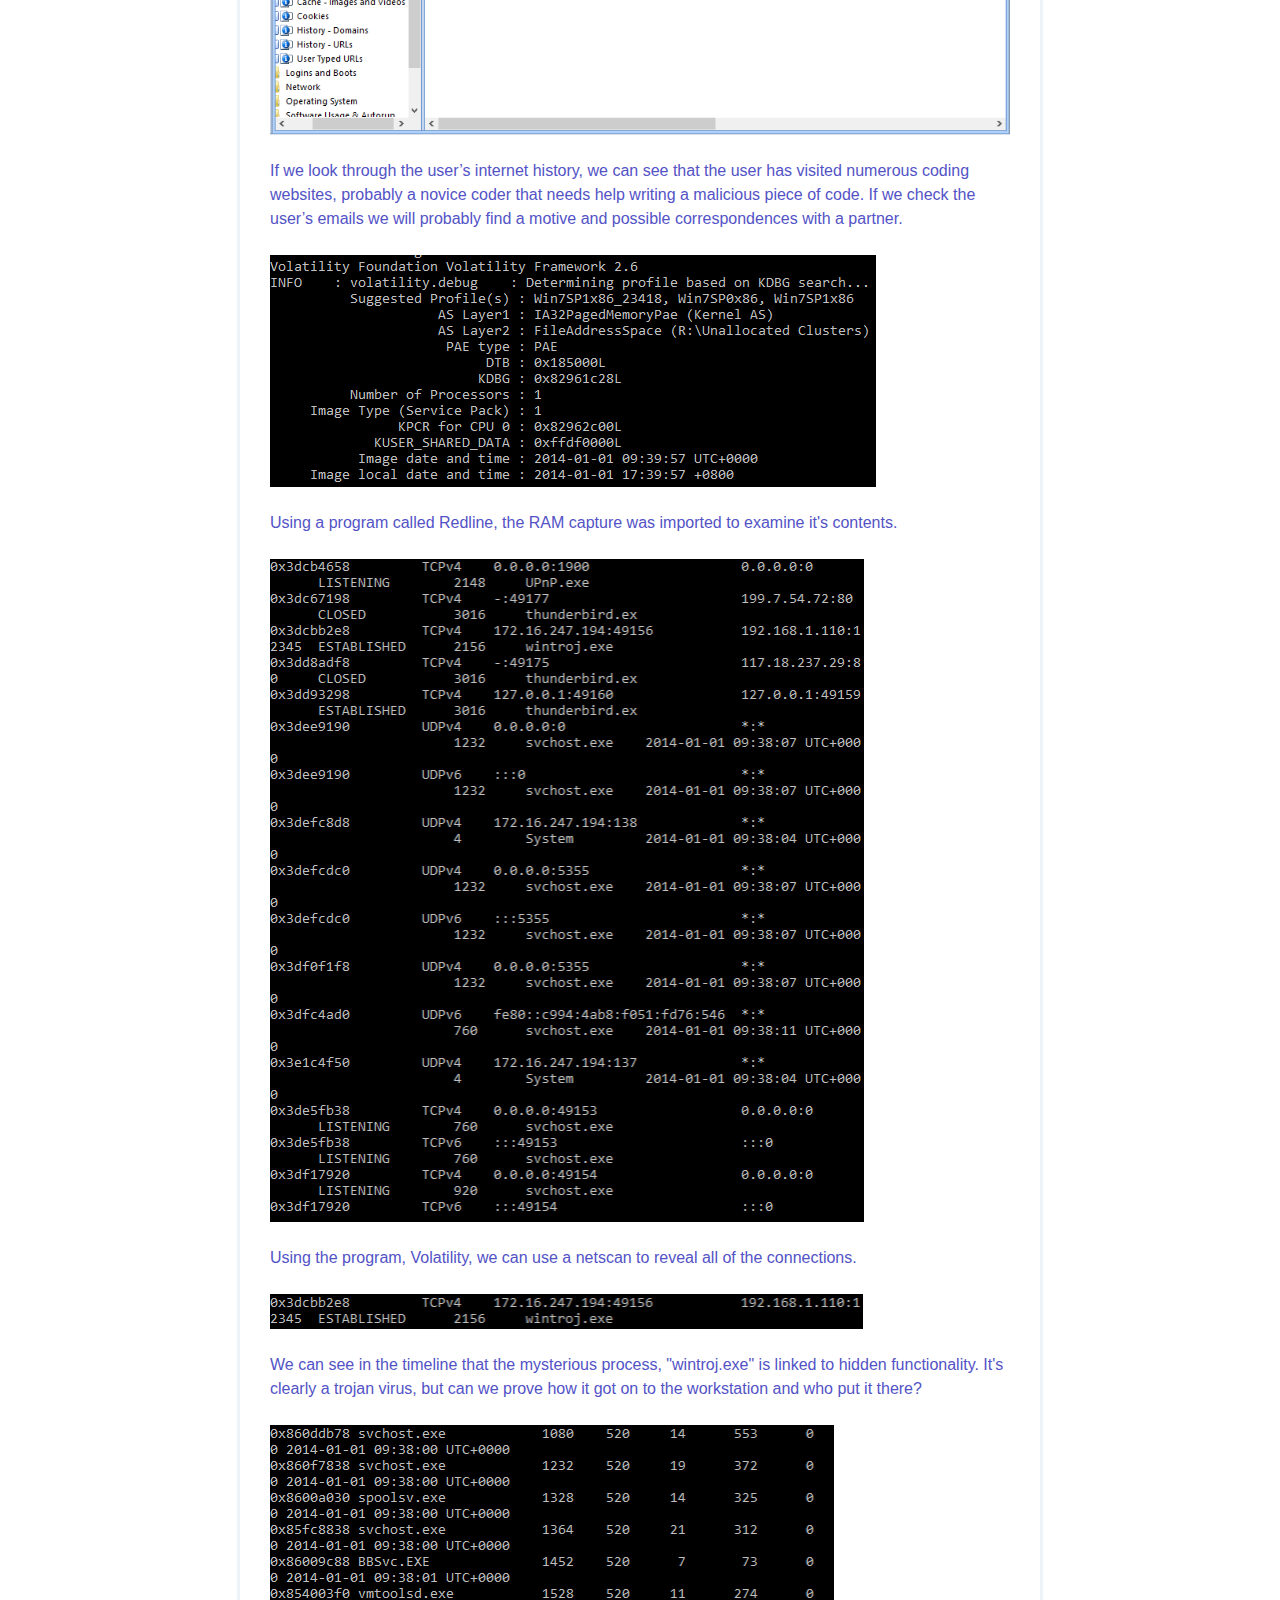
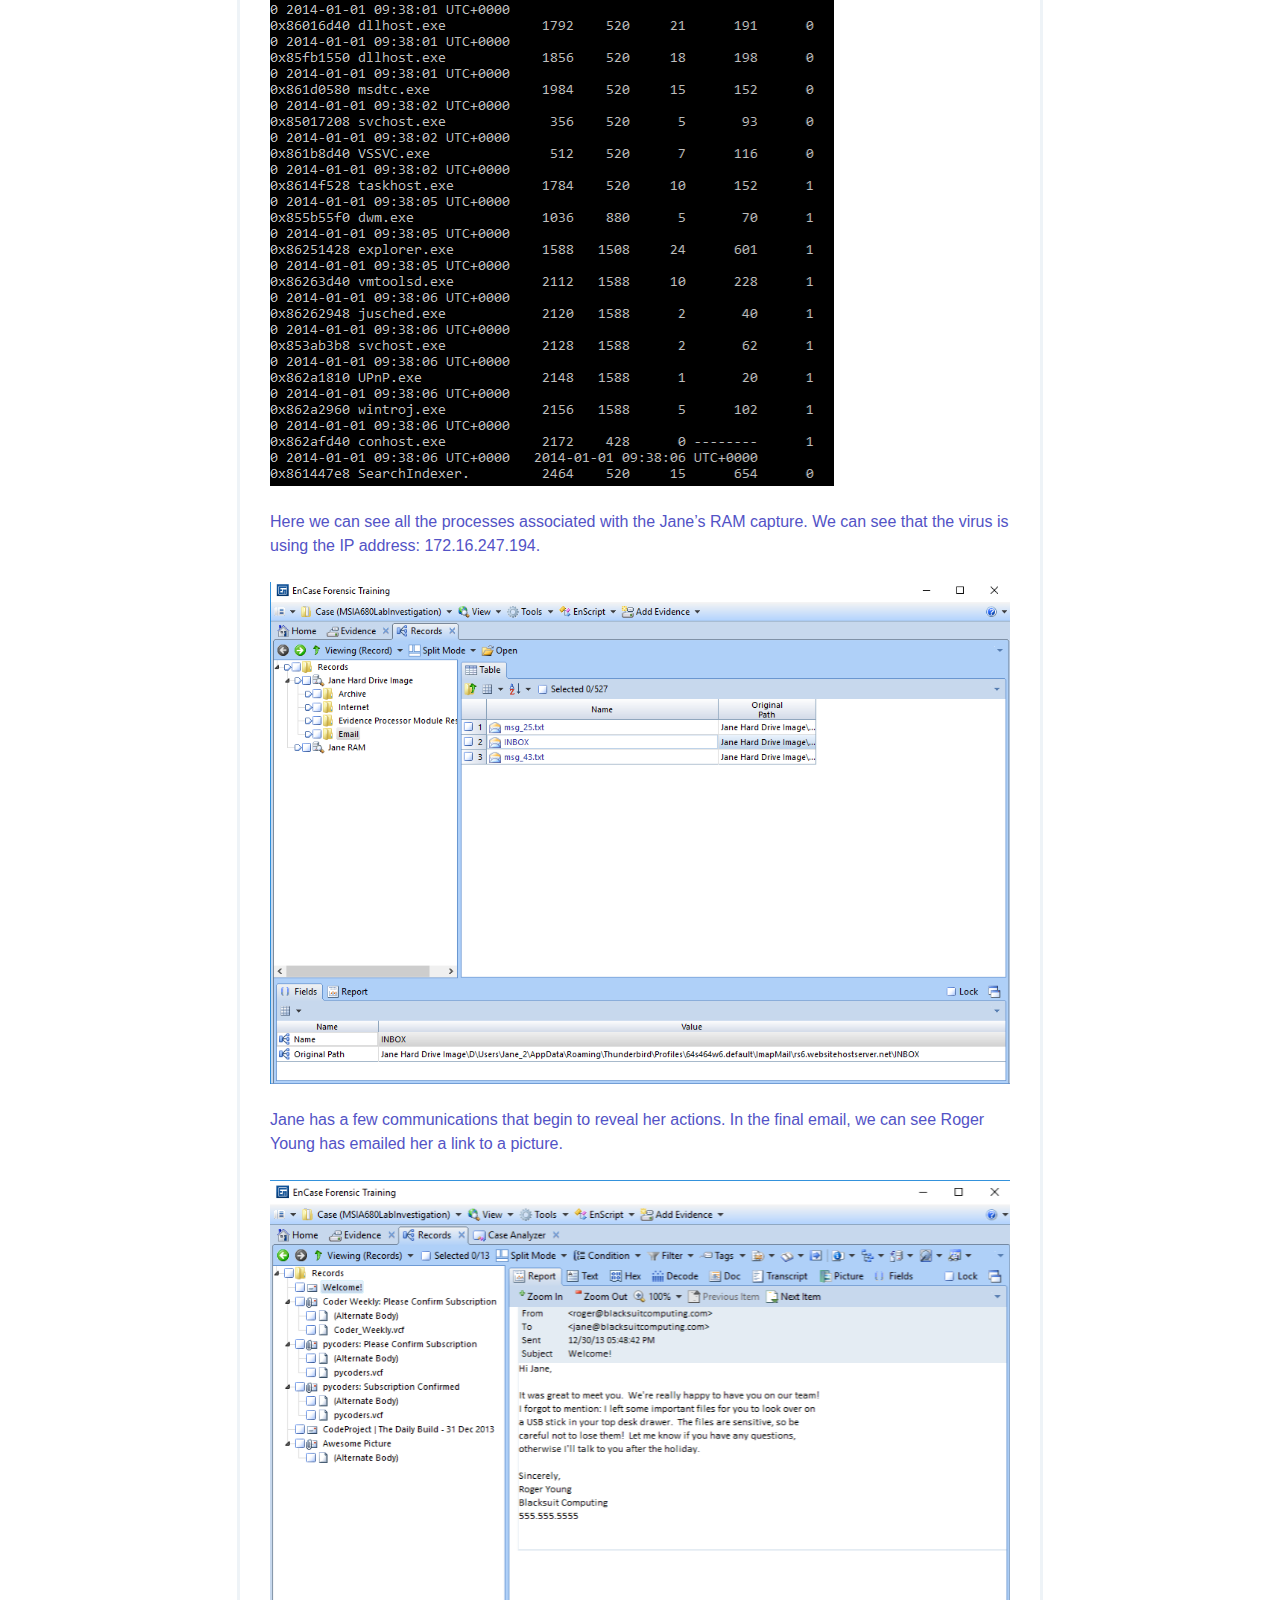
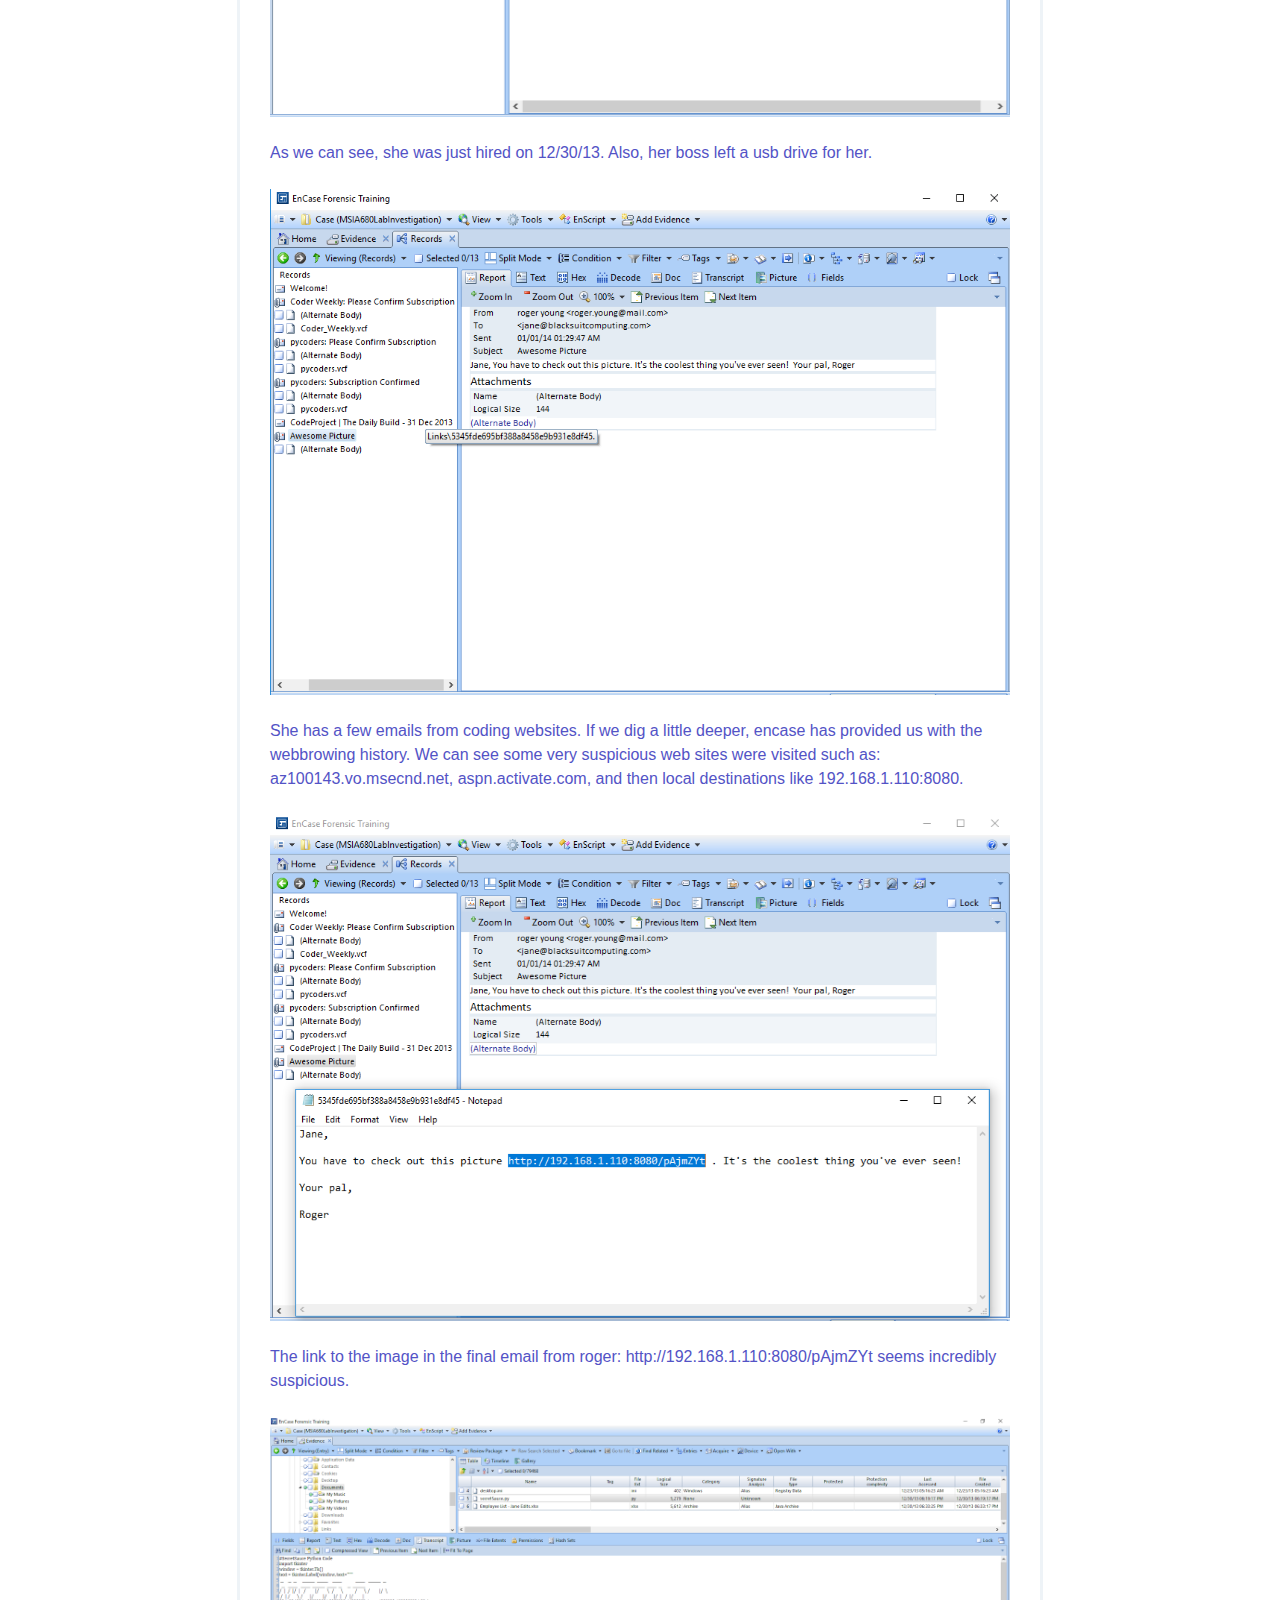
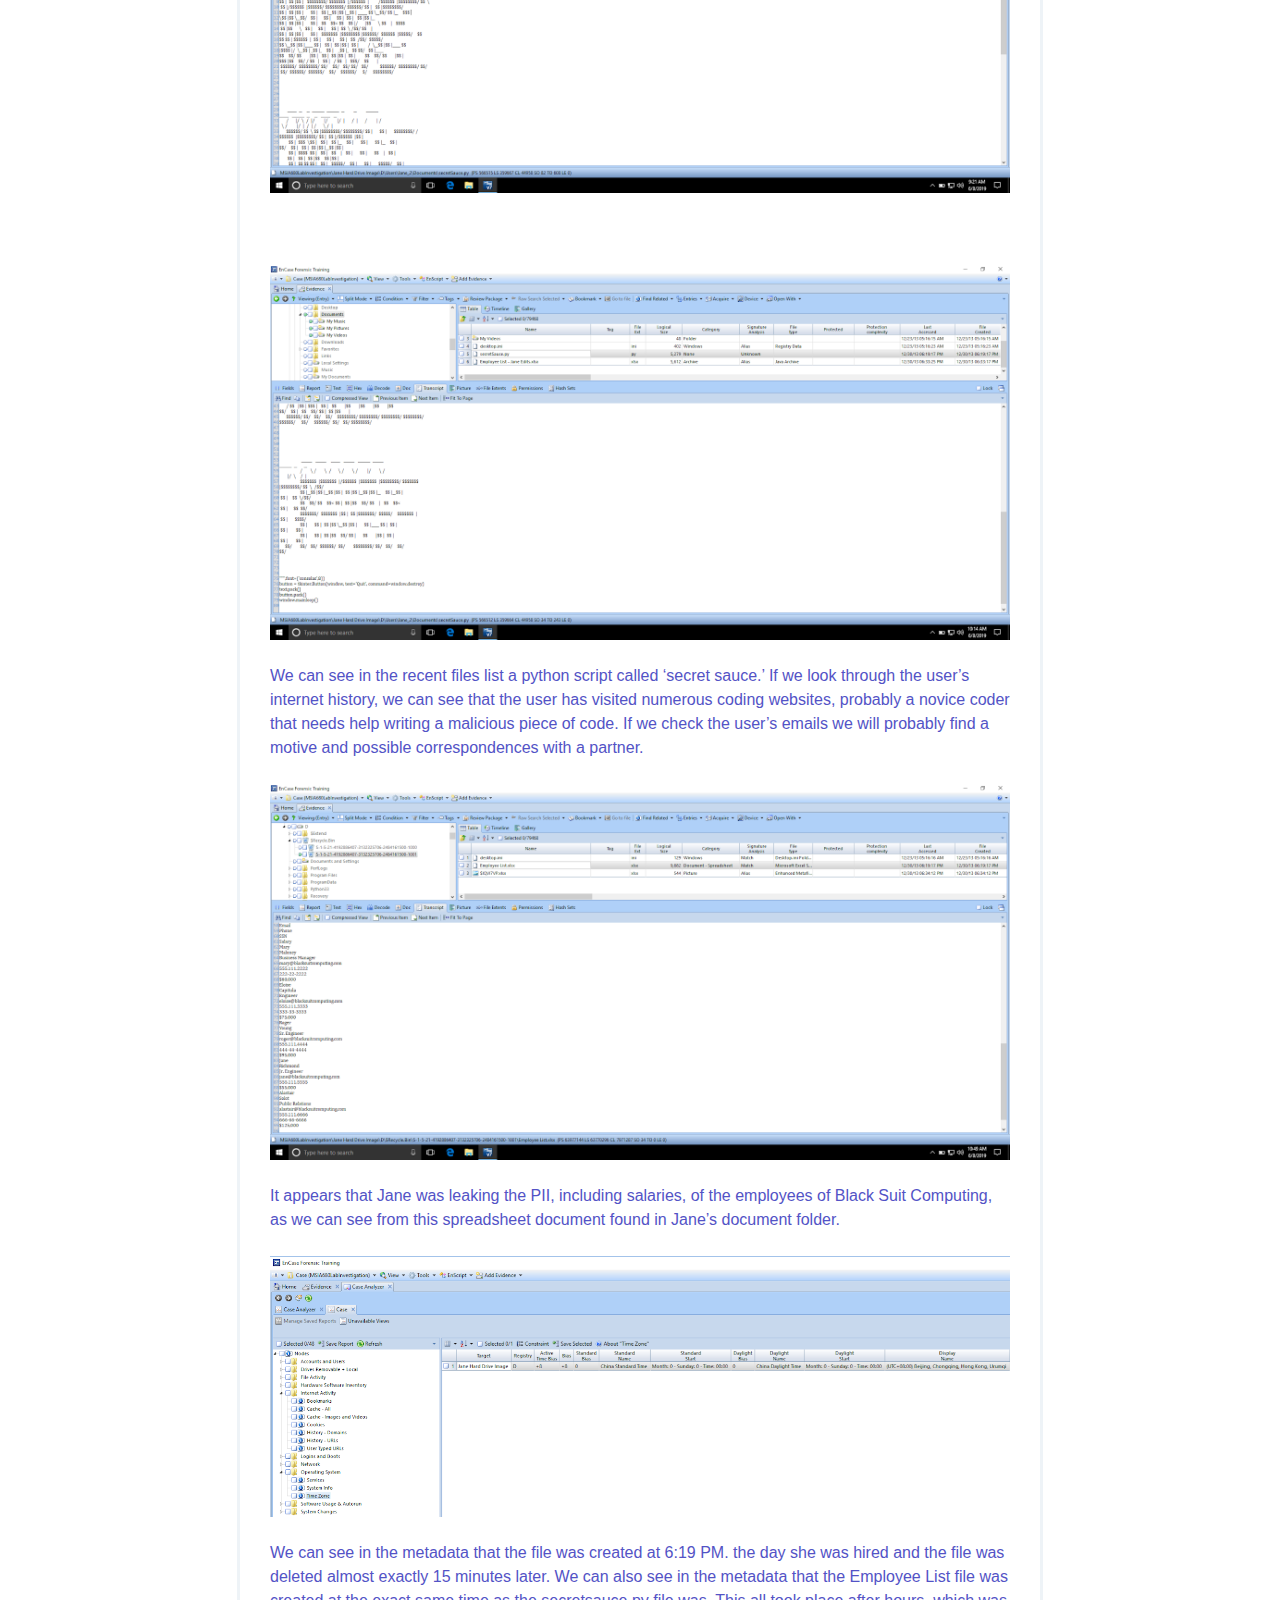
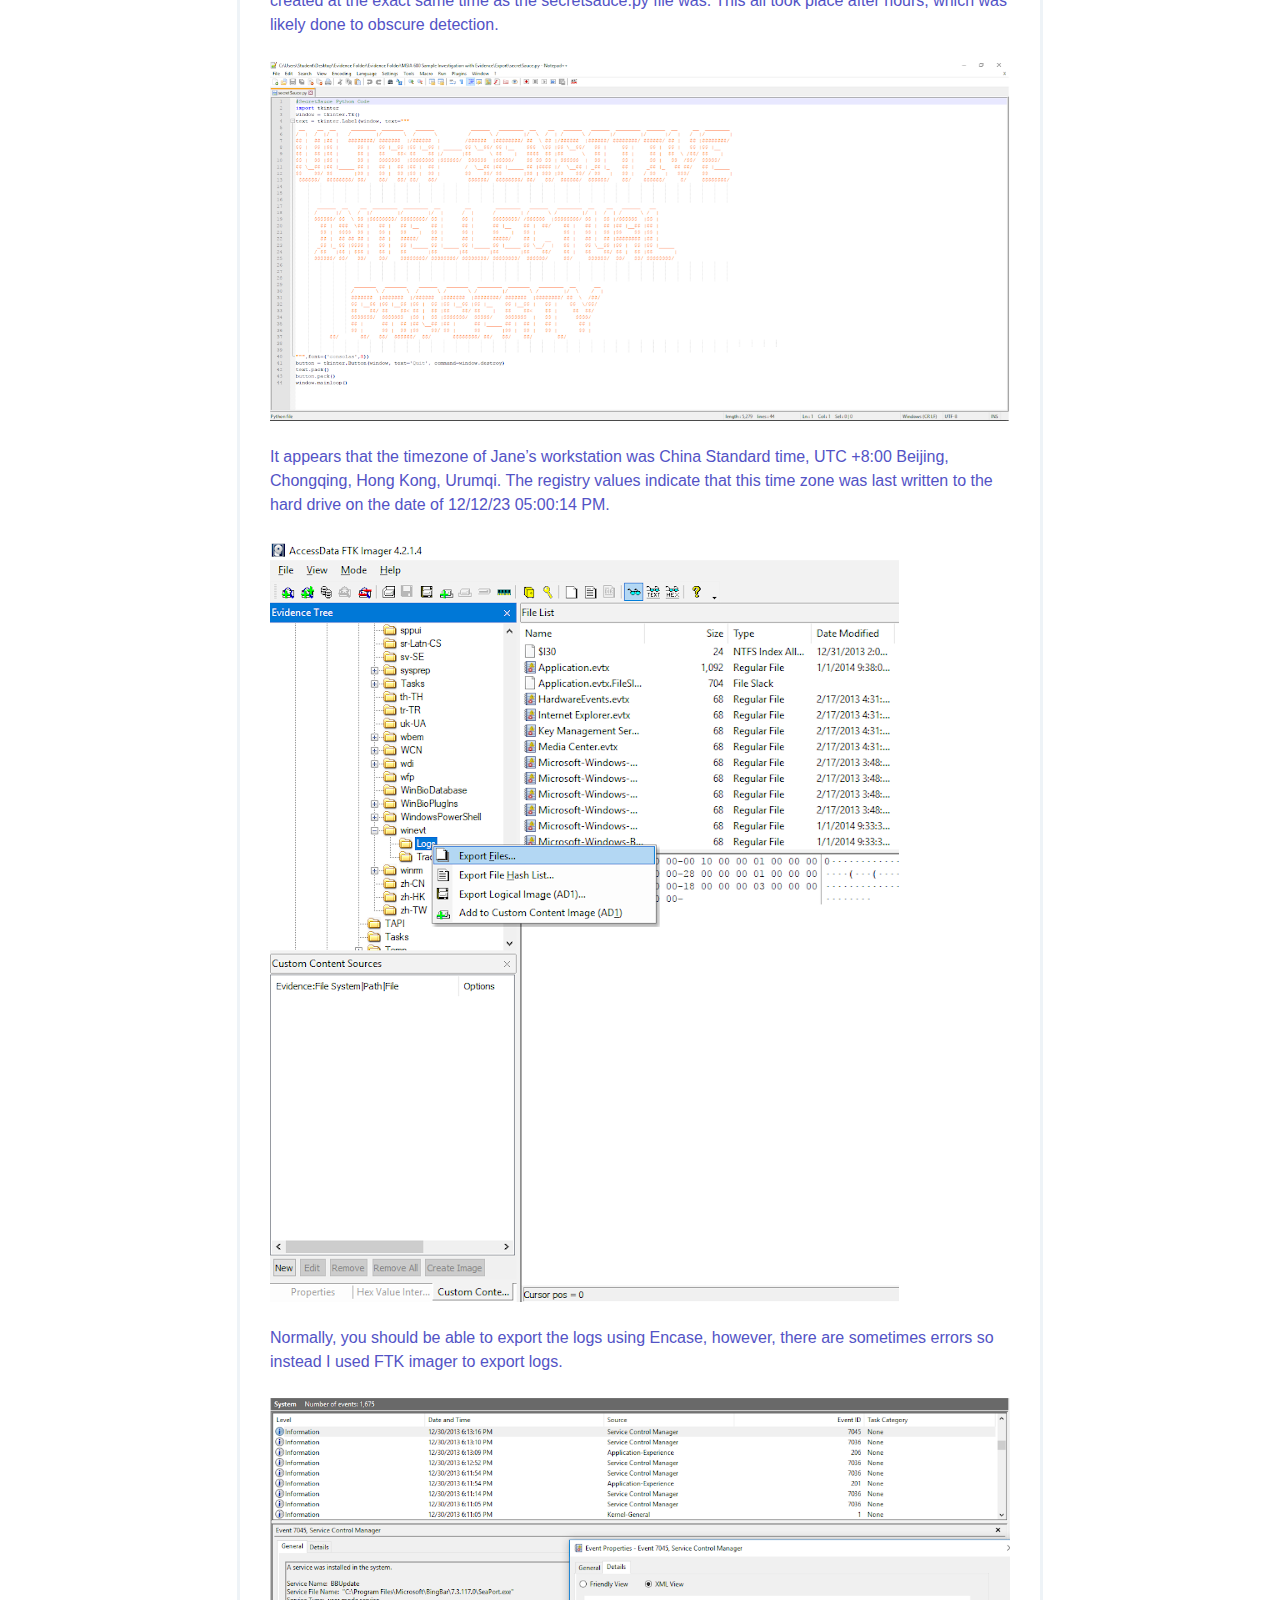
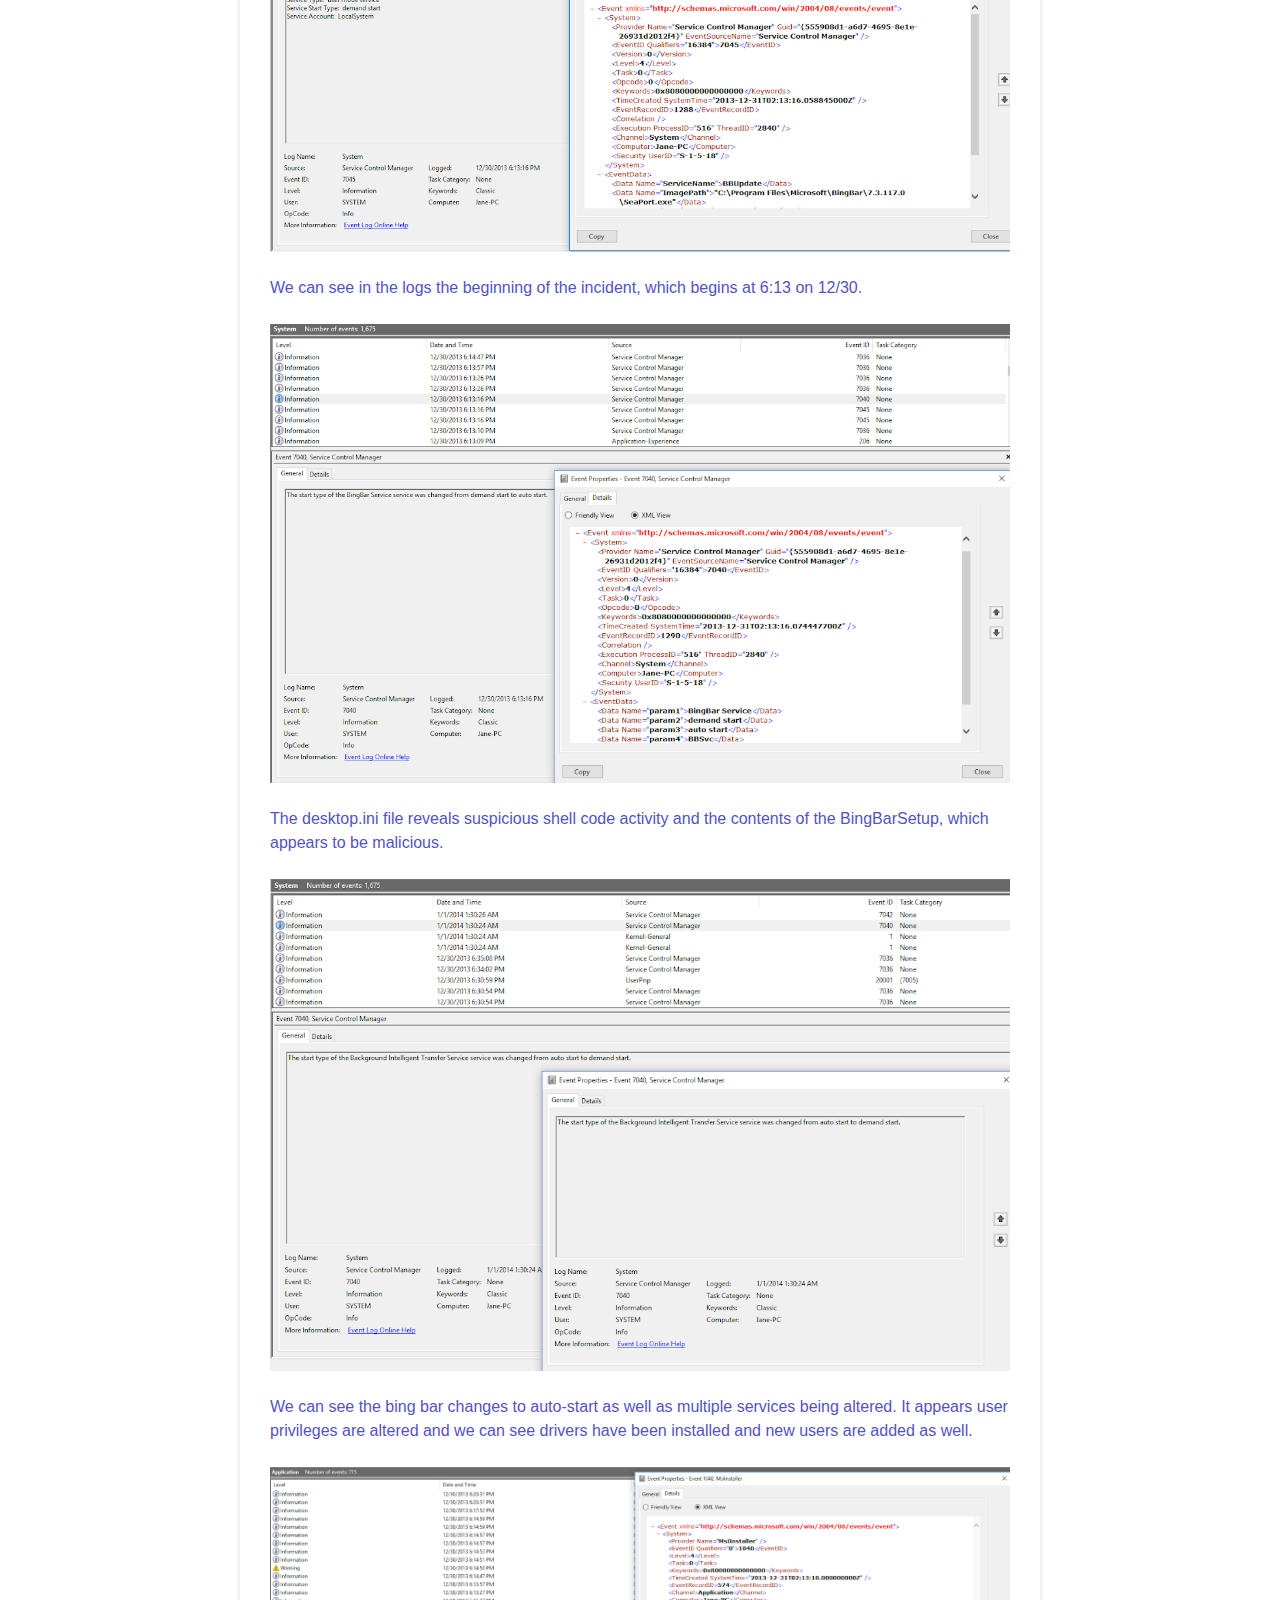
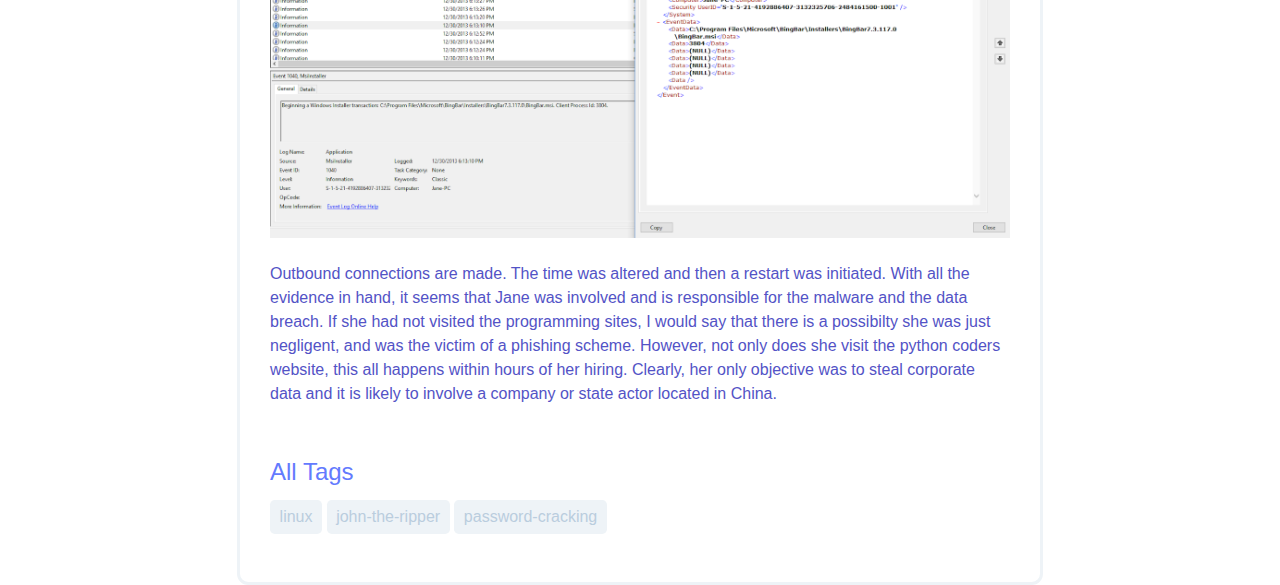
==== commit d05c3094: "Update corporate-theft-investigation.html" ====
--- a/forensics/corporate-theft-investigation.html
+++ b/forensics/corporate-theft-investigation.html
@@ -121,16 +121,8 @@
 		      in hand, it seems that Jane was involved and is responsible for the malware and the data breach. If she had not 
 		      visited the programming sites, I would say that there is a possibilty she was just negligent, and was the victim
 		      of a phishing scheme. However, not only does she visit the python coders website, this all happens within hours
-		      of her hiring. Clearly, her only objective was to steal corporate data, either for another organization or possibly
-		      to sell on the Dark Web.</h7><br><br>
-	      
-	      
-	      
-	      
-	      
-	      
-	      
-	      
+		      of her hiring. Clearly, her only objective was to steal corporate data and it is likely to involve a 
+		      company or state actor located in China.</h7><br><br>
 	      
 <h2>All Tags</h2>        
   <div class="tag-cloud">
